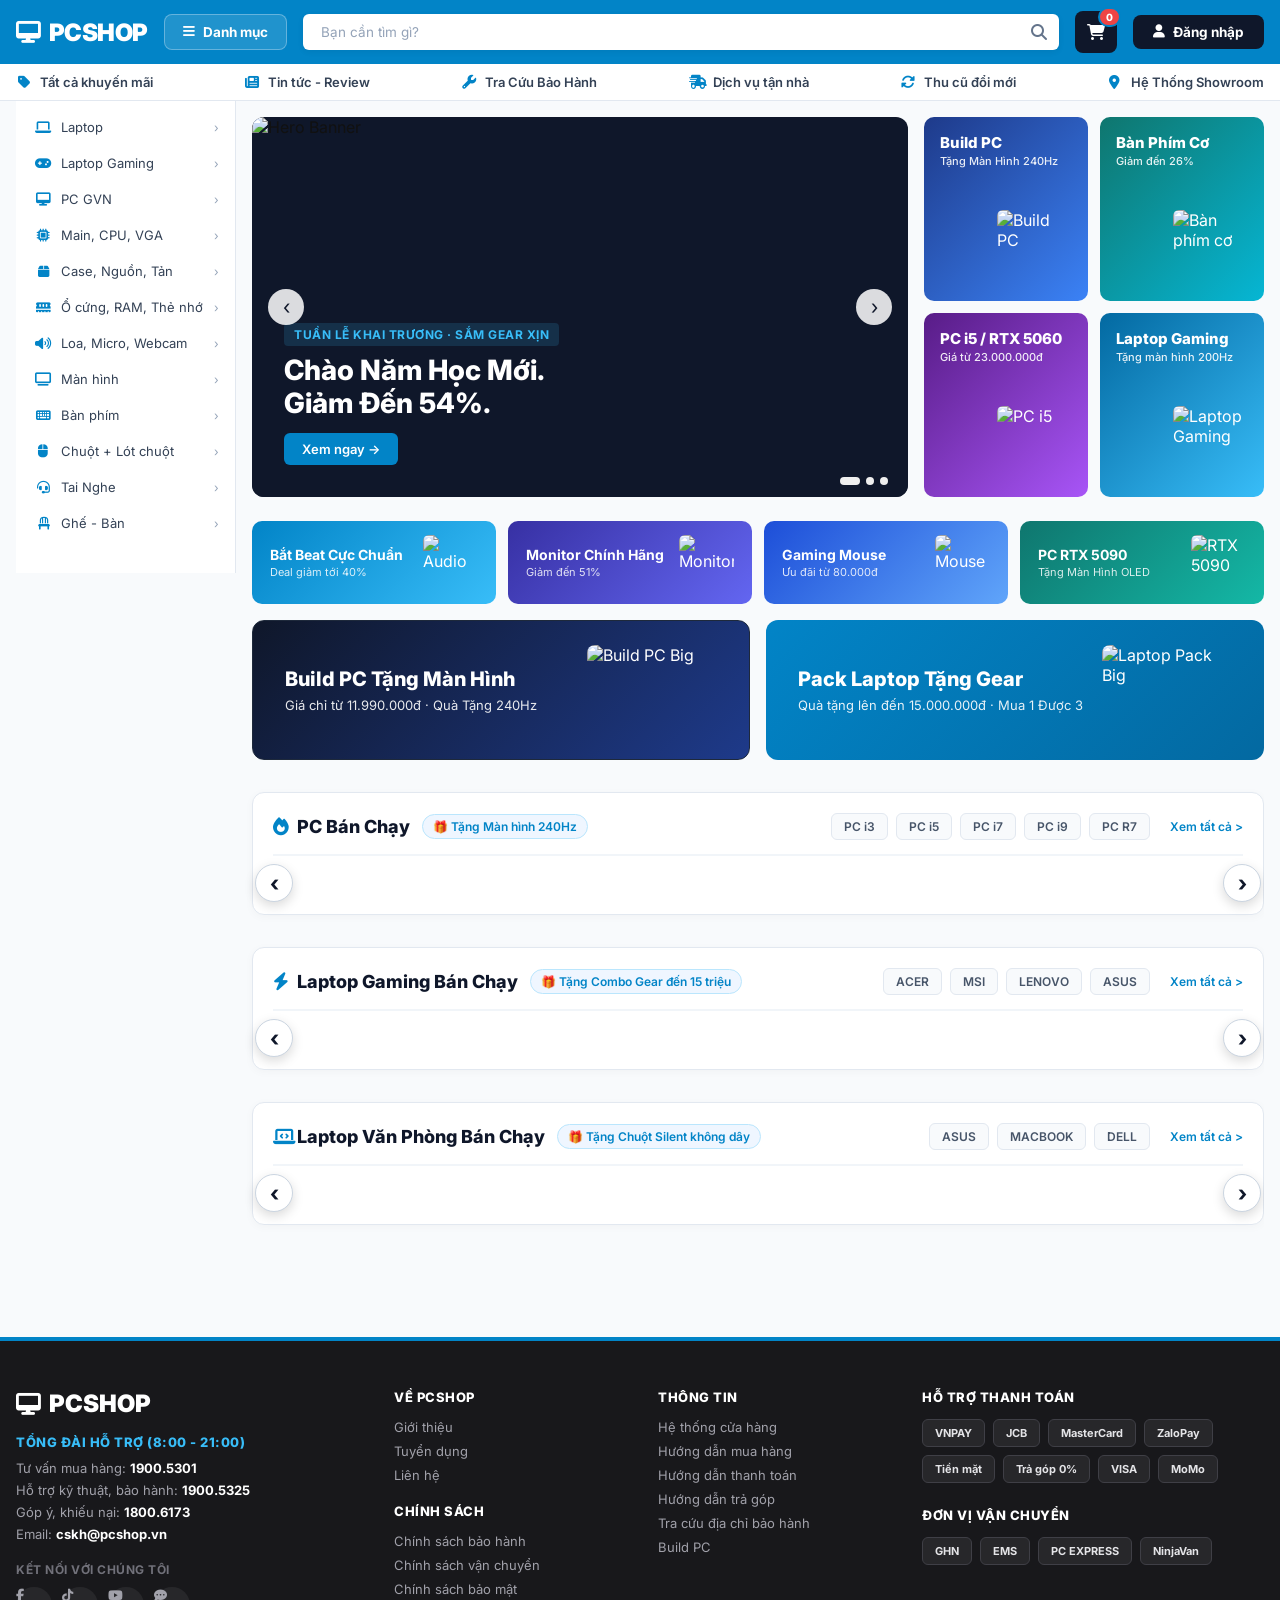
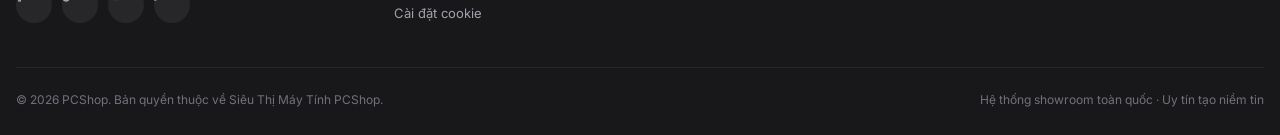
==== index.html @ a6c8bdbe "feat: add Google Auth, Remember Me and Forgot Password functionality to Auth Modal" ====
<!DOCTYPE html>
<html lang="vi">
<head>
    <meta charset="UTF-8">
    <meta name="viewport" content="width=device-width, initial-scale=1.0">
    <title>PC SHOP - Siêu Thị Máy Tính & Linh Kiện Gaming Chính Hãng</title>
    <link rel="preconnect" href="https://fonts.googleapis.com">
    <link rel="preconnect" href="https://fonts.gstatic.com" crossorigin>
    <link href="https://fonts.googleapis.com/css2?family=Inter:wght@300;400;500;600;700;800;900&display=swap" rel="stylesheet">
    <link rel="stylesheet" href="https://cdnjs.cloudflare.com/ajax/libs/font-awesome/6.4.0/css/all.min.css">
    <link rel="stylesheet" href="css/style.css">
</head>
<body>

    <!-- 1. Header Main Bar -->
    <header class="header">
        <div class="container-header">
            <a href="index.html" class="logo"><i class="fa-solid fa-desktop blue-logo-icon"></i> PCSHOP</a>
            <button class="btn-category" id="btnCategoryDropdown"><i class="fa-solid fa-bars"></i> Danh mục</button>
            <div class="search-wrap">
                <input type="text" id="searchInput" placeholder="Bạn cần tìm gì?">
                <button class="btn-search-icon"><i class="fa-solid fa-magnifying-glass"></i></button>
            </div>
            <button class="btn-cart" id="cartBtn"><i class="fa-solid fa-cart-shopping"></i><span id="cartCount">0</span></button>
            <button class="btn-login" id="loginBtn"><i class="fa-solid fa-user"></i> Đăng nhập</button>
        </div>
    </header>

    <!-- 2. Sub Navigation Bar (Khuyến mãi, Tra cứu, Showroom) -->
    <div class="top-bar">
        <div class="container-top">
            <a href="#"><i class="fa-solid fa-tag blue-icon"></i> Tất cả khuyến mãi</a>
            <a href="#"><i class="fa-solid fa-newspaper blue-icon"></i> Tin tức - Review</a>
            <a href="#"><i class="fa-solid fa-wrench blue-icon"></i> Tra Cứu Bảo Hành</a>
            <a href="#"><i class="fa-solid fa-truck-fast blue-icon"></i> Dịch vụ tận nhà</a>
            <a href="#"><i class="fa-solid fa-rotate blue-icon"></i> Thu cũ đổi mới</a>
            <a href="#"><i class="fa-solid fa-location-dot blue-icon"></i> Hệ Thống Showroom</a>
        </div>
    </div>

    <!-- 3. Cart Drawer -->
    <div class="cart-drawer" id="cartDrawer">
        <div class="cart-overlay" id="cartOverlay"></div>
        <div class="cart-content">
            <div class="cart-header">
                <h3>Giỏ hàng (<span id="cartDrawerCount">0</span>)</h3>
                <button class="close-cart" id="closeCart">✕</button>
            </div>
            <div class="cart-body" id="cartBody">
                <div class="cart-empty">
                    <div class="empty-icon">🛒</div>
                    <p>Giỏ hàng trống</p>
                </div>
            </div>
            <div class="cart-footer" id="cartFooter" style="display: none;">
                <button class="btn-checkout">Thanh toán ngay →</button>
            </div>
        </div>
    </div>

    <!-- 4. Body Main Layout -->
    <div class="main-wrapper">

        <!-- Sidebar Categories Navigation -->
        <aside class="sidebar">
            <ul class="category-menu" id="categoryMenu">
                
                <!-- 1. Laptop -->
                <li data-cat="laptop">
                    <div class="menu-item-content">
                        <span class="menu-icon"><i class="fa-solid fa-laptop blue-icon"></i> Laptop</span>
                        <span>›</span>
                    </div>
                    <div class="mega-menu">
                        <div class="mega-header">
                            <h3>Laptop Văn Phòng & Đồ Họa</h3>
                            <a href="category.html?slug=laptop">Xem tất cả &gt;</a>
                        </div>
                        <div class="mega-grid-4">
                            <div class="mega-col">
                                <h4>Thương Hiệu Laptop</h4>
                                <a href="category.html?slug=laptop&brand=ASUS">ASUS Zenbook / Vivobook</a>
                                <a href="category.html?slug=laptop&brand=Acer">Acer Aspire / Swift</a>
                                <a href="category.html?slug=laptop&brand=MSI">MSI Modern / Prestige</a>
                                <a href="category.html?slug=laptop&brand=Apple">Apple MacBook Pro / Air</a>
                            </div>
                            <div class="mega-col">
                                <h4>Nhu Cầu Sử Dụng</h4>
                                <a href="category.html?slug=laptop">Laptop Văn Phòng</a>
                                <a href="category.html?slug=laptop">Laptop Đồ Họa / Creator</a>
                                <a href="category.html?slug=laptop">Laptop Mỏng Nhẹ High-end</a>
                            </div>
                        </div>
                    </div>
                </li>

                <!-- 2. Laptop Gaming -->
                <li data-cat="laptop-gaming">
                    <div class="menu-item-content">
                        <span class="menu-icon"><i class="fa-solid fa-gamepad blue-icon"></i> Laptop Gaming</span>
                        <span>›</span>
                    </div>
                    <div class="mega-menu">
                        <div class="mega-header">
                            <h3>Laptop Gaming Cấu Hình Cao</h3>
                            <a href="category.html?slug=laptop-gaming">Xem tất cả &gt;</a>
                        </div>
                        <div class="mega-grid-4">
                            <div class="mega-col">
                                <h4>Dòng Laptop Gaming</h4>
                                <a href="category.html?slug=laptop-gaming&search=ROG">ASUS ROG / TUF Gaming</a>
                                <a href="category.html?slug=laptop-gaming&search=Nitro">Acer Nitro 5 / Predator</a>
                                <a href="category.html?slug=laptop-gaming&search=MSI">MSI Gaming Series</a>
                            </div>
                            <div class="mega-col">
                                <h4>Card Đồ Họa Laptop</h4>
                                <a href="category.html?slug=laptop-gaming&search=3050">NVIDIA RTX 3050</a>
                                <a href="category.html?slug=laptop-gaming&search=4060">NVIDIA RTX 4060</a>
                                <a href="category.html?slug=laptop-gaming&search=4070">NVIDIA RTX 4070</a>
                            </div>
                        </div>
                    </div>
                </li>

                <!-- 3. PC GVN -->
                <li data-cat="pc-gaming">
                    <div class="menu-item-content">
                        <span class="menu-icon"><i class="fa-solid fa-desktop blue-icon"></i> PC GVN</span>
                        <span>›</span>
                    </div>
                    <div class="mega-menu">
                        <div class="mega-header">
                            <h3>PC Gaming Lắp Sẵn</h3>
                            <a href="category.html?slug=pc-gaming">Xem tất cả &gt;</a>
                        </div>
                        <div class="mega-grid-4">
                            <div class="mega-col">
                                <h4>Cấu Hình PC Gaming</h4>
                                <a href="category.html?slug=pc-gaming&search=i5">PC Intel Core i5 / i7</a>
                                <a href="category.html?slug=pc-gaming&search=ryzen">PC AMD Ryzen 7 7800X3D</a>
                                <a href="category.html?slug=pc-gaming&search=5080">PC High-End RTX 5080</a>
                            </div>
                        </div>
                    </div>
                </li>

                <!-- 4. Main, CPU, VGA -->
                <li data-cat="main-cpu-vga">
                    <div class="menu-item-content">
                        <span class="menu-icon"><i class="fa-solid fa-microchip blue-icon"></i> Main, CPU, VGA</span>
                        <span>›</span>
                    </div>
                    <div class="mega-menu">
                        <div class="mega-header">
                            <h3>Mainboard, CPU, Card Màn Hình</h3>
                            <a href="category.html?slug=main-cpu-vga">Xem tất cả &gt;</a>
                        </div>
                        <div class="mega-grid-4">
                            <div class="mega-col">
                                <h4>Card Màn Hình (VGA)</h4>
                                <a href="category.html?slug=main-cpu-vga&search=5080">GeForce RTX 5080</a>
                                <a href="category.html?slug=main-cpu-vga&search=4070">GeForce RTX 4070 SUPER</a>
                                <a href="category.html?slug=main-cpu-vga&search=3050">GeForce RTX 3050 / 3060</a>
                            </div>
                            <div class="mega-col">
                                <h4>CPU - Bộ Vi Xử Lý</h4>
                                <a href="category.html?slug=main-cpu-vga&search=intel">Intel Core i5 / i7 / i9</a>
                                <a href="category.html?slug=main-cpu-vga&search=ryzen">AMD Ryzen 5 / 7 / 9</a>
                            </div>
                            <div class="mega-col">
                                <h4>Bo Mạch Chủ (Mainboard)</h4>
                                <a href="category.html?slug=main-cpu-vga&search=b760">Mainboard Intel B760 / Z790</a>
                            </div>
                        </div>
                    </div>
                </li>

                <!-- 5. Case, Nguồn, Tản -->
                <li data-cat="case-nguon-tan">
                    <div class="menu-item-content">
                        <span class="menu-icon"><i class="fa-solid fa-box blue-icon"></i> Case, Nguồn, Tản</span>
                        <span>›</span>
                    </div>
                </li>

                <!-- 6. Ổ cứng, RAM, Thẻ nhớ -->
                <li data-cat="o-cung-ram">
                    <div class="menu-item-content">
                        <span class="menu-icon"><i class="fa-solid fa-memory blue-icon"></i> Ổ cứng, RAM, Thẻ nhớ</span>
                        <span>›</span>
                    </div>
                </li>

                <!-- 7. Loa, Micro, Webcam -->
                <li data-cat="audio">
                    <div class="menu-item-content">
                        <span class="menu-icon"><i class="fa-solid fa-volume-high blue-icon"></i> Loa, Micro, Webcam</span>
                        <span>›</span>
                    </div>
                </li>

                <!-- 8. Màn hình -->
                <li data-cat="man-hinh">
                    <div class="menu-item-content">
                        <span class="menu-icon"><i class="fa-solid fa-tv blue-icon"></i> Màn hình</span>
                        <span>›</span>
                    </div>
                </li>

                <!-- 9. Bàn phím -->
                <li data-cat="ban-phim">
                    <div class="menu-item-content">
                        <span class="menu-icon"><i class="fa-solid fa-keyboard blue-icon"></i> Bàn phím</span>
                        <span>›</span>
                    </div>
                </li>

                <!-- 10. Chuột + Lót chuột -->
                <li data-cat="chuot-lot">
                    <div class="menu-item-content">
                        <span class="menu-icon"><i class="fa-solid fa-mouse blue-icon"></i> Chuột + Lót chuột</span>
                        <span>›</span>
                    </div>
                </li>

                <!-- 11. Tai Nghe -->
                <li data-cat="tai-nghe">
                    <div class="menu-item-content">
                        <span class="menu-icon"><i class="fa-solid fa-headset blue-icon"></i> Tai Nghe</span>
                        <span>›</span>
                    </div>
                </li>

                <!-- 12. Ghế - Bàn -->
                <li data-cat="ghe-ban">
                    <div class="menu-item-content">
                        <span class="menu-icon"><i class="fa-solid fa-chair blue-icon"></i> Ghế - Bàn</span>
                        <span>›</span>
                    </div>
                </li>

            </ul>
        </aside>

        <!-- Main Landing Content -->
        <main class="main-content">

            <!-- Hero Section: Main Slider + 4 Feature Banners -->
            <div class="hero-landing-grid">
                
                <!-- Left Main Slider -->
                <div class="main-slider" id="heroSlider">
                    <img id="slideImg" src="https://images.unsplash.com/photo-1593640408182-31c228f8a9e3?w=800&h=420&fit=crop" alt="Hero Banner">
                    <div class="slider-overlay">
                        <span class="slider-badge" id="slideLabel">TUẦN LỄ KHAI TRƯƠNG · SẮM GEAR XỊN</span>
                        <h2 id="slideTitle">Chào Năm Học Mới.<br>Giảm Đến 54%.</h2>
                        <button class="btn-slider-cta" id="slideCta">Xem ngay →</button>
                    </div>
                    <button class="slide-nav prev" id="prevSlide">‹</button>
                    <button class="slide-nav next" id="nextSlide">›</button>
                    <div class="slider-dots" id="slideDots"></div>
                </div>

                <!-- Right 4 Ad Cards (Grid 2x2) -->
                <div class="ad-cards-grid">
                    <div class="ad-card-item card-blue" onclick="window.location.href='category.html?slug=pc-gaming'">
                        <div class="ad-text">
                            <h3>Build PC</h3>
                            <p>Tặng Màn Hình 240Hz</p>
                        </div>
                        <img src="https://images.unsplash.com/photo-1591488320449-011701bb6704?w=200" alt="Build PC">
                    </div>

                    <div class="ad-card-item card-cyan" onclick="window.location.href='category.html?slug=ban-phim'">
                        <div class="ad-text">
                            <h3>Bàn Phím Cơ</h3>
                            <p>Giảm đến 26%</p>
                        </div>
                        <img src="https://images.unsplash.com/photo-1618384887929-16ec33fab9ef?w=200" alt="Bàn phím cơ">
                    </div>

                    <div class="ad-card-item card-purple" onclick="window.location.href='category.html?slug=pc-gaming'">
                        <div class="ad-text">
                            <h3>PC i5 / RTX 5060</h3>
                            <p>Giá từ 23.000.000đ</p>
                        </div>
                        <img src="https://images.unsplash.com/photo-1587202372583-49330a15584d?w=200" alt="PC i5">
                    </div>

                    <div class="ad-card-item card-sky" onclick="window.location.href='category.html?slug=laptop-gaming'">
                        <div class="ad-text">
                            <h3>Laptop Gaming</h3>
                            <p>Tặng màn hình 200Hz</p>
                        </div>
                        <img src="https://images.unsplash.com/photo-1603302576837-37561b2e2302?w=200" alt="Laptop Gaming">
                    </div>
                </div>

            </div>

            <!-- Mid Banners Section (4 Cards Row + 2 Big Banners Row) -->
            <div class="mid-banners-section">
                <!-- Row 1: 4 Promo Cards -->
                <div class="promo-4-grid">
                    <div class="promo-card bg-sky" onclick="window.location.href='category.html?slug=audio'">
                        <div class="promo-info">
                            <h4>Bắt Beat Cực Chuẩn</h4>
                            <p>Deal giảm tới 40%</p>
                        </div>
                        <img src="https://images.unsplash.com/photo-1615663245857-ac93bb7c39e7?w=150" alt="Audio">
                    </div>

                    <div class="promo-card bg-indigo" onclick="window.location.href='category.html?slug=man-hinh'">
                        <div class="promo-info">
                            <h4>Monitor Chính Hãng</h4>
                            <p>Giảm đến 51%</p>
                        </div>
                        <img src="https://images.unsplash.com/photo-1527443224154-c4a3942d3acf?w=150" alt="Monitor">
                    </div>

                    <div class="promo-card bg-blue" onclick="window.location.href='category.html?slug=chuot-lot'">
                        <div class="promo-info">
                            <h4>Gaming Mouse</h4>
                            <p>Ưu đãi từ 80.000đ</p>
                        </div>
                        <img src="https://images.unsplash.com/photo-1615663245857-ac93bb7c39e7?w=150" alt="Mouse">
                    </div>

                    <div class="promo-card bg-teal" onclick="window.location.href='category.html?slug=main-cpu-vga'">
                        <div class="promo-info">
                            <h4>PC RTX 5090</h4>
                            <p>Tặng Màn Hình OLED</p>
                        </div>
                        <img src="https://images.unsplash.com/photo-1612198188060-c7c2a3b66eae?w=150" alt="RTX 5090">
                    </div>
                </div>

                <!-- Row 2: 2 Large Banners -->
                <div class="promo-2-grid">
                    <div class="big-banner banner-blue" onclick="window.location.href='category.html?slug=pc-gaming'">
                        <div class="big-banner-content">
                            <h2>Build PC Tặng Màn Hình</h2>
                            <p>Giá chỉ từ 11.990.000đ · Quà Tặng 240Hz</p>
                        </div>
                        <img src="https://images.unsplash.com/photo-1591488320449-011701bb6704?w=400" alt="Build PC Big">
                    </div>

                    <div class="big-banner banner-sky" onclick="window.location.href='category.html?slug=laptop-gaming'">
                        <div class="big-banner-content">
                            <h2>Pack Laptop Tặng Gear</h2>
                            <p>Quà tặng lên đến 15.000.000đ · Mua 1 Được 3</p>
                        </div>
                        <img src="https://images.unsplash.com/photo-1603302576837-37561b2e2302?w=400" alt="Laptop Pack Big">
                    </div>
                </div>
            </div>

            <!-- SECTION 1: PC BÁN CHẠY -->
            <section class="home-product-section">
                <div class="section-title-bar">
                    <div class="title-group">
                        <h2><i class="fa-solid fa-fire blue-icon"></i> PC Bán Chạy</h2>
                        <span class="sub-badge">🎁 Tặng Màn hình 240Hz</span>
                    </div>
                    <div class="filter-sub-tabs">
                        <a href="category.html?slug=pc-gaming&search=i3">PC i3</a>
                        <a href="category.html?slug=pc-gaming&search=i5">PC i5</a>
                        <a href="category.html?slug=pc-gaming&search=i7">PC i7</a>
                        <a href="category.html?slug=pc-gaming&search=i9">PC i9</a>
                        <a href="category.html?slug=pc-gaming&search=ryzen">PC R7</a>
                        <a href="category.html?slug=pc-gaming" class="view-all-link">Xem tất cả &gt;</a>
                    </div>
                </div>

                <div class="section-slider-wrapper">
                    <button class="btn-section-nav prev" onclick="scrollSection('pcGrid', -1)">‹</button>
                    <div class="home-product-carousel" id="pcGrid">
                        <!-- JS Rendering PC -->
                    </div>
                    <button class="btn-section-nav next" onclick="scrollSection('pcGrid', 1)">›</button>
                </div>
            </section>

            <!-- SECTION 2: LAPTOP GAMING BÁN CHẠY -->
            <section class="home-product-section">
                <div class="section-title-bar">
                    <div class="title-group">
                        <h2><i class="fa-solid fa-bolt blue-icon"></i> Laptop Gaming Bán Chạy</h2>
                        <span class="sub-badge">🎁 Tặng Combo Gear đến 15 triệu</span>
                    </div>
                    <div class="filter-sub-tabs">
                        <a href="category.html?slug=laptop-gaming&brand=Acer">ACER</a>
                        <a href="category.html?slug=laptop-gaming&brand=MSI">MSI</a>
                        <a href="category.html?slug=laptop-gaming&brand=Lenovo">LENOVO</a>
                        <a href="category.html?slug=laptop-gaming&brand=ASUS">ASUS</a>
                        <a href="category.html?slug=laptop-gaming" class="view-all-link">Xem tất cả &gt;</a>
                    </div>
                </div>

                <div class="section-slider-wrapper">
                    <button class="btn-section-nav prev" onclick="scrollSection('laptopGamingGrid', -1)">‹</button>
                    <div class="home-product-carousel" id="laptopGamingGrid">
                        <!-- JS Rendering Laptop Gaming -->
                    </div>
                    <button class="btn-section-nav next" onclick="scrollSection('laptopGamingGrid', 1)">›</button>
                </div>
            </section>

            <!-- SECTION 3: LAPTOP VĂN PHÒNG BÁN CHẠY -->
            <section class="home-product-section">
                <div class="section-title-bar">
                    <div class="title-group">
                        <h2><i class="fa-solid fa-laptop-code blue-icon"></i> Laptop Văn Phòng Bán Chạy</h2>
                        <span class="sub-badge">🎁 Tặng Chuột Silent không dây</span>
                    </div>
                    <div class="filter-sub-tabs">
                        <a href="category.html?slug=laptop&brand=ASUS">ASUS</a>
                        <a href="category.html?slug=laptop&brand=Apple">MACBOOK</a>
                        <a href="category.html?slug=laptop&brand=Dell">DELL</a>
                        <a href="category.html?slug=laptop" class="view-all-link">Xem tất cả &gt;</a>
                    </div>
                </div>

                <div class="section-slider-wrapper">
                    <button class="btn-section-nav prev" onclick="scrollSection('laptopOfficeGrid', -1)">‹</button>
                    <div class="home-product-carousel" id="laptopOfficeGrid">
                        <!-- JS Rendering Laptop Văn Phòng -->
                    </div>
                    <button class="btn-section-nav next" onclick="scrollSection('laptopOfficeGrid', 1)">›</button>
                </div>
            </section>

        </main>
    </div>

    <!-- Auth Modal (Đăng nhập / Đăng ký / Quên mật khẩu) -->
    <div class="auth-modal" id="authModal">
        <div class="auth-overlay" id="authOverlay"></div>
        <div class="auth-box">
            <button class="close-auth" id="closeAuth">✕</button>

            <!-- Google Quick Auth Button -->
            <button class="btn-google-auth" onclick="handleGoogleLogin()">
                <svg width="18" height="18" viewBox="0 0 18 18"><path fill="#4285F4" d="M17.64 9.2c0-.637-.057-1.251-.164-1.84H9v3.481h4.844c-.209 1.125-.843 2.078-1.796 2.717v2.259h2.908c1.702-1.567 2.684-3.874 2.684-6.617z"/><path fill="#34A853" d="M9 18c2.43 0 4.467-.806 5.956-2.18l-2.908-2.259c-.806.54-1.837.86-3.048.86-2.344 0-4.328-1.584-5.036-3.711H.957v2.332A8.997 8.997 0 0 0 9 18z"/><path fill="#FBBC05" d="M3.964 10.71A5.41 5.41 0 0 1 3.682 9c0-.593.102-1.17.282-1.71V4.958H.957A8.996 8.996 0 0 0 0 9c0 1.452.348 2.827.957 4.042l3.007-2.332z"/><path fill="#EA4335" d="M9 3.58c1.321 0 2.508.454 3.44 1.345l2.582-2.58C13.463.891 11.426 0 9 0A8.997 8.997 0 0 0 .957 4.958L3.964 7.29C4.672 5.163 6.656 3.58 9 3.58z"/></svg>
                Tiếp tục sử dụng dịch vụ bằng Google
            </button>

            <div class="auth-divider"><span>HOẶC</span></div>

            <div class="auth-tabs" id="authTabsHeader">
                <button class="auth-tab active" id="tabLoginBtn" onclick="switchAuthTab('login')">Đăng nhập</button>
                <button class="auth-tab" id="tabRegisterBtn" onclick="switchAuthTab('register')">Đăng ký tài khoản</button>
            </div>
            
            <!-- Form Đăng nhập -->
            <form class="auth-form" id="loginForm" onsubmit="handleLogin(event)">
                <div class="form-group">
                    <label>Email / Số điện thoại</label>
                    <input type="email" id="loginEmail" placeholder="Nhập email của bạn..." required>
                </div>
                <div class="form-group">
                    <label>Mật khẩu</label>
                    <input type="password" id="loginPassword" placeholder="Nhập mật khẩu..." required>
                </div>
                <div class="form-row-remember">
                    <label class="checkbox-remember">
                        <input type="checkbox" id="rememberMe" checked> Ghi nhớ đăng nhập
                    </label>
                    <a href="javascript:void(0)" class="forgot-pass-link" onclick="switchAuthTab('forgot')">Quên mật khẩu?</a>
                </div>
                <button type="submit" class="btn-auth-submit">Đăng nhập ngay</button>
                <p class="auth-switch-footer">Chưa có tài khoản? <a href="javascript:void(0)" onclick="switchAuthTab('register')">Đăng ký ngay</a></p>
            </form>

            <!-- Form Đăng ký -->
            <form class="auth-form" id="registerForm" style="display: none;" onsubmit="handleRegister(event)">
                <div class="form-group">
                    <label>Họ và tên</label>
                    <input type="text" id="regName" placeholder="Nhập họ tên đầy đủ..." required>
                </div>
                <div class="form-group">
                    <label>Email</label>
                    <input type="email" id="regEmail" placeholder="Nhập địa chỉ email..." required>
                </div>
                <div class="form-group">
                    <label>Mật khẩu</label>
                    <input type="password" id="regPassword" placeholder="Tạo mật khẩu (tối thiểu 6 ký tự)..." required>
                </div>
                <button type="submit" class="btn-auth-submit">Đăng ký ngay</button>
                <p class="auth-switch-footer">Đã có tài khoản? <a href="javascript:void(0)" onclick="switchAuthTab('login')">Đăng nhập ngay</a></p>
            </form>

            <!-- Form Quên Mật Khẩu -->
            <form class="auth-form" id="forgotForm" style="display: none;" onsubmit="handleForgotPassword(event)">
                <h4 style="font-size: 16px; font-weight: 800; color: #0f172a; margin-bottom: 8px;">Khôi Phục Mật Khẩu</h4>
                <p style="font-size: 12px; color: #64748b; margin-bottom: 16px;">Vui lòng nhập Email đã đăng ký để nhận liên kết đặt lại mật khẩu mới.</p>
                <div class="form-group">
                    <label>Email đăng ký</label>
                    <input type="email" id="forgotEmail" placeholder="Nhập địa chỉ email của bạn..." required>
                </div>
                <button type="submit" class="btn-auth-submit">Gửi yêu cầu đặt lại mật khẩu</button>
                <p class="auth-switch-footer"><a href="javascript:void(0)" onclick="switchAuthTab('login')">← Quay lại Đăng nhập</a></p>
            </form>
        </div>
    </div>

    <!-- Modal Xem Đơn Hàng Đã Đặt (Order History) -->
    <div class="orders-modal" id="ordersModal">
        <div class="orders-overlay" id="ordersOverlay"></div>
        <div class="orders-box">
            <div class="orders-header">
                <h3><i class="fa-solid fa-clock-rotate-left blue-icon"></i> Lịch Sử Đơn Hàng Của Bạn</h3>
                <button class="close-orders" id="closeOrders">✕</button>
            </div>
            <div class="orders-body" id="ordersListBody">
                <!-- JS render danh sách đơn hàng -->
            </div>
        </div>
    </div>

    <!-- 5. Footer Rich (Thiết kế phong cách chuyên nghiệp) -->
    <footer class="footer">
        <div class="container-footer">
            <div class="footer-grid-rich">
                <!-- Col 1: Brand & Hotline -->
                <div class="footer-col-rich">
                    <div class="footer-brand">
                        <i class="fa-solid fa-desktop blue-logo-icon"></i> PCSHOP
                    </div>
                    <p class="footer-hotline-title">TỔNG ĐÀI HỖ TRỢ (8:00 - 21:00)</p>
                    <p class="footer-hotline">Tư vấn mua hàng: <strong>1900.5301</strong></p>
                    <p class="footer-hotline">Hỗ trợ kỹ thuật, bảo hành: <strong>1900.5325</strong></p>
                    <p class="footer-hotline">Góp ý, khiếu nại: <strong>1800.6173</strong></p>
                    <p class="footer-hotline">Email: <strong>cskh@pcshop.vn</strong></p>

                    <div class="social-links-wrap">
                        <p>KẾT NỐI VỚI CHÚNG TÔI</p>
                        <div class="social-icons">
                            <a href="#"><i class="fa-brands fa-facebook-f"></i></a>
                            <a href="#"><i class="fa-brands fa-tiktok"></i></a>
                            <a href="#"><i class="fa-brands fa-youtube"></i></a>
                            <a href="#"><i class="fa-solid fa-comment-dots"></i></a>
                        </div>
                    </div>
                </div>

                <!-- Col 2: Về PCShop -->
                <div class="footer-col-rich">
                    <p class="footer-col-head">VỀ PCSHOP</p>
                    <a href="#">Giới thiệu</a>
                    <a href="#">Tuyển dụng</a>
                    <a href="#">Liên hệ</a>
                    
                    <p class="footer-col-head" style="margin-top: 20px;">CHÍNH SÁCH</p>
                    <a href="#">Chính sách bảo hành</a>
                    <a href="#">Chính sách vận chuyển</a>
                    <a href="#">Chính sách bảo mật</a>
                    <a href="#">Cài đặt cookie</a>
                </div>

                <!-- Col 3: Thông tin hỗ trợ -->
                <div class="footer-col-rich">
                    <p class="footer-col-head">THÔNG TIN</p>
                    <a href="#">Hệ thống cửa hàng</a>
                    <a href="#">Hướng dẫn mua hàng</a>
                    <a href="#">Hướng dẫn thanh toán</a>
                    <a href="#">Hướng dẫn trả góp</a>
                    <a href="#">Tra cứu địa chỉ bảo hành</a>
                    <a href="#">Build PC</a>
                </div>

                <!-- Col 4: Hỗ trợ thanh toán & Vận chuyển -->
                <div class="footer-col-rich">
                    <p class="footer-col-head">HỖ TRỢ THANH TOÁN</p>
                    <div class="payment-badges-grid">
                        <span class="pay-badge">VNPAY</span>
                        <span class="pay-badge">JCB</span>
                        <span class="pay-badge">MasterCard</span>
                        <span class="pay-badge">ZaloPay</span>
                        <span class="pay-badge">Tiền mặt</span>
                        <span class="pay-badge">Trả góp 0%</span>
                        <span class="pay-badge">VISA</span>
                        <span class="pay-badge">MoMo</span>
                    </div>

                    <p class="footer-col-head" style="margin-top: 24px;">ĐƠN VỊ VẬN CHUYỂN</p>
                    <div class="shipping-badges-grid">
                        <span class="ship-badge">GHN</span>
                        <span class="ship-badge">EMS</span>
                        <span class="ship-badge">PC EXPRESS</span>
                        <span class="ship-badge">NinjaVan</span>
                    </div>
                </div>
            </div>

            <div class="footer-bottom-rich">
                <p>© 2026 PCShop. Bản quyền thuộc về Siêu Thị Máy Tính PCShop.</p>
                <p>Hệ thống showroom toàn quốc · Uy tín tạo niềm tin</p>
            </div>
        </div>
    </footer>

    <!-- App JS -->
    <script src="js/api.js"></script>
    <script src="js/app.js"></script>
</body>
</html>
---- css/style.css ----
* {
    margin: 0;
    padding: 0;
    box-sizing: border-box;
    font-family: 'Inter', sans-serif;
}

body {
    background-color: #f7f7f7;
    color: #111;
    min-height: 100vh;
}

/* 1. Top Bar */
/* 1. Header (Main Blue Bar #0284c7) */
.header {
    background: #0284c7;
    padding: 0 16px;
    color: #fff;
    width: 100%;
}

.container-header {
    max-width: 1280px;
    margin: 0 auto;
    height: 64px;
    display: flex;
    align-items: center;
    gap: 16px;
}

.logo {
    font-weight: 900;
    font-size: 24px;
    letter-spacing: -0.5px;
    white-space: nowrap;
    color: #fff;
    text-decoration: none;
    display: flex;
    align-items: center;
    gap: 8px;
}

.blue-logo-icon {
    font-size: 22px;
    color: #fff;
}

.btn-category {
    display: flex;
    align-items: center;
    gap: 8px;
    padding: 9px 18px;
    border: 1px solid rgba(255, 255, 255, 0.3);
    background: rgba(255, 255, 255, 0.12);
    color: #fff;
    font-size: 13.5px;
    font-weight: 700;
    cursor: pointer;
    white-space: nowrap;
    transition: all 0.2s;
    border-radius: 8px;
}

.btn-category:hover {
    background: rgba(255, 255, 255, 0.25);
    border-color: #fff;
}

.search-wrap {
    flex: 1;
    position: relative;
}

.search-wrap input {
    width: 100%;
    border: none;
    background: #fff;
    padding: 10px 45px 10px 18px;
    font-size: 13.5px;
    outline: none;
    border-radius: 6px;
    color: #0f172a;
    box-shadow: 0 2px 6px rgba(0, 0, 0, 0.06);
}

.search-wrap input::placeholder {
    color: #94a3b8;
}

.btn-search-icon {
    position: absolute;
    right: 12px;
    top: 50%;
    transform: translateY(-50%);
    background: none;
    border: none;
    color: #64748b;
    font-size: 16px;
    cursor: pointer;
}

.btn-cart {
    display: flex;
    align-items: center;
    justify-content: center;
    position: relative;
    width: 42px;
    height: 42px;
    border: none;
    background: #0f172a;
    color: #fff;
    font-size: 16px;
    cursor: pointer;
    white-space: nowrap;
    border-radius: 8px;
    transition: all 0.2s;
}

.btn-cart #cartCount {
    position: absolute;
    top: -4px;
    right: -4px;
    background: #ef4444;
    color: #fff;
    font-size: 10px;
    font-weight: 800;
    padding: 2px 6px;
    border-radius: 10px;
    border: 2px solid #0284c7;
}

.btn-cart:hover {
    background: #1e293b;
}

.btn-login {
    display: flex;
    align-items: center;
    gap: 8px;
    padding: 9px 20px;
    border: none;
    background: #0f172a;
    color: #fff;
    font-size: 13.5px;
    font-weight: 700;
    cursor: pointer;
    white-space: nowrap;
    border-radius: 8px;
    transition: all 0.2s;
}

.btn-login:hover {
    background: #1e293b;
}

/* 2. Sub Navigation Bar (White Background with Blue Icons) */
.top-bar {
    background: #fff;
    border-bottom: 1px solid #e2e8f0;
    padding: 10px 16px;
    width: 100%;
}

.container-top {
    max-width: 1280px;
    margin: 0 auto;
    padding: 0;
    display: flex;
    justify-content: space-between;
    align-items: center;
}

.top-bar a {
    font-size: 13px;
    font-weight: 600;
    color: #334155;
    text-decoration: none;
    white-space: nowrap;
    display: flex;
    align-items: center;
    gap: 8px;
    transition: color 0.15s;
}

.top-bar a:hover {
    color: #0284c7;
}

.top-bar a i.blue-icon {
    color: #0284c7;
    font-size: 14px;
}

/* 3. Main Wrapper & Sidebar Navigation */
.main-wrapper {
    max-width: 1280px;
    margin: 0 auto;
    padding: 0 16px;
    display: flex;
    position: relative;
}



.sidebar {
    width: 220px;
    flex-shrink: 0;
    background: #fff;
    border-right: 1px solid #e2e8f0;
    padding-top: 8px;
    padding-bottom: 32px;
    align-self: flex-start;
    position: sticky;
    top: 0;
    z-index: 50;
}

.category-menu {
    list-style: none;
}

.category-menu li {
    position: relative;
    font-size: 13px;
    color: #334155;
    cursor: pointer;
    transition: all 0.12s;
}

.menu-item-content {
    display: flex;
    justify-content: space-between;
    align-items: center;
    padding: 10px 16px;
    border-left: 3px solid transparent;
    transition: all 0.12s;
}

.menu-icon {
    display: flex;
    align-items: center;
    gap: 10px;
}

/* ĐỔI TẤT CẢ ICON SANG MÀU XANH DƯƠNG (BLUE THEME) */
.blue-icon {
    color: #0284c7;
    width: 16px;
    text-align: center;
}

.category-menu li:hover .menu-item-content,
.category-menu li.active .menu-item-content {
    background: #f0f9ff;
    border-left-color: #0284c7;
    color: #0284c7;
    font-weight: 600;
}

.menu-item-content span:last-child {
    color: #94a3b8;
    font-size: 12px;
}

/* Mega Menu Submenu Popup */
.mega-menu {
    display: none;
    position: absolute;
    top: 0;
    left: 220px;
    width: 920px;
    background: #e2e8f0;
    border: 1px solid #cbd5e1;
    box-shadow: 0 10px 30px rgba(0, 0, 0, 0.12);
    padding: 24px 32px;
    z-index: 100;
    border-radius: 0 6px 6px 0;
}

.category-menu li:hover .mega-menu {
    display: block;
}

.mega-header {
    display: flex;
    justify-content: space-between;
    align-items: center;
    margin-bottom: 20px;
    padding-bottom: 8px;
}

.mega-header h3 {
    font-size: 20px;
    font-weight: 800;
    color: #0f172a;
}

.mega-header a {
    font-size: 12px;
    color: #0284c7;
    text-decoration: none;
    font-weight: 600;
}

.mega-grid-4 {
    display: grid;
    grid-template-columns: repeat(4, 1fr);
    gap: 28px;
}

.mega-col h4 {
    font-size: 13px;
    font-weight: 700;
    color: #334155;
    margin-top: 14px;
    margin-bottom: 10px;
    display: flex;
    align-items: center;
    gap: 4px;
}

.mega-col h4:first-child {
    margin-top: 0;
}

.mega-col a {
    display: block;
    font-size: 13px;
    color: #475569;
    text-decoration: none;
    margin-bottom: 8px;
    transition: all 0.15s;
    line-height: 1.4;
}

.mega-col a:hover {
    color: #0284c7;
    font-weight: 500;
}

.mega-col a.highlight-blue {
    color: #0284c7;
    font-weight: 600;
}

/* Category Page Styles */
.container-category-page {
    max-width: 1440px;
    margin: 0 auto;
    padding: 16px 32px 48px;
}

.breadcrumb {
    font-size: 13px;
    color: #64748b;
    margin-bottom: 16px;
}

.breadcrumb a {
    color: #334155;
    text-decoration: none;
}

.breadcrumb a:hover {
    color: #0284c7;
}

.category-page-title {
    font-size: 28px;
    font-weight: 800;
    color: #0f172a;
    margin-bottom: 20px;
    text-transform: capitalize;
}

.category-banner {
    display: flex;
    justify-content: space-between;
    align-items: center;
    background: linear-gradient(135deg, #0284c7 0%, #2563eb 100%);
    color: #fff;
    border-radius: 8px;
    padding: 32px 48px;
    margin-bottom: 32px;
    overflow: hidden;
}

.banner-text h2 {
    font-size: 32px;
    font-weight: 900;
    margin-bottom: 8px;
    letter-spacing: 0.5px;
}

.banner-text h2 span {
    color: #fde047;
}

.banner-sub {
    font-size: 18px;
    font-weight: 700;
    color: #fff;
    margin-bottom: 12px;
}

.banner-desc {
    font-size: 12px;
    color: rgba(255, 255, 255, 0.8);
}

.banner-img img {
    height: 180px;
    object-fit: cover;
    border-radius: 8px;
}

.category-layout {
    display: grid;
    grid-template-columns: 240px 1fr;
    gap: 24px;
}

.filter-sidebar {
    background: #fff;
    border: 1px solid #e2e8f0;
    border-radius: 8px;
    padding: 20px;
    height: fit-content;
}

.filter-header {
    display: flex;
    align-items: center;
    gap: 8px;
    font-size: 15px;
    margin-bottom: 16px;
    padding-bottom: 12px;
    border-bottom: 1px solid #e2e8f0;
    color: #0f172a;
}

.filter-group {
    margin-bottom: 20px;
}

.filter-title {
    font-size: 13px;
    font-weight: 700;
    color: #0f172a;
    margin-bottom: 10px;
}

.filter-checkbox {
    display: flex;
    align-items: center;
    gap: 8px;
    font-size: 13px;
    color: #475569;
    margin-bottom: 8px;
    cursor: pointer;
}

.sort-bar {
    display: flex;
    justify-content: space-between;
    align-items: center;
    background: #fff;
    padding: 14px 20px;
    border: 1px solid #e2e8f0;
    border-radius: 8px;
    margin-bottom: 20px;
}

.found-count {
    font-size: 13px;
    color: #64748b;
}

.sort-options {
    display: flex;
    align-items: center;
    gap: 10px;
    font-size: 13px;
}

.sort-options select {
    padding: 6px 12px;
    border: 1px solid #cbd5e1;
    border-radius: 4px;
    font-size: 13px;
    outline: none;
    cursor: pointer;
}

/* Product Card Styling */
.product-grid {
    display: grid;
    grid-template-columns: repeat(4, 1fr);
    gap: 1px;
    border: 1px solid #e2e8f0;
    background: #e2e8f0;
}

.product-card {
    background: #fff;
    display: flex;
    flex-direction: column;
    cursor: pointer;
    transition: box-shadow 0.2s;
    position: relative;
}

.product-card:hover {
    box-shadow: 0 4px 20px rgba(2, 132, 199, 0.15);
    z-index: 1;
}

.card-img-wrap {
    position: relative;
    overflow: hidden;
}

.card-img-wrap img {
    width: 100%;
    height: 180px;
    object-fit: cover;
    display: block;
    transition: transform 0.3s;
}

.product-card:hover .card-img-wrap img {
    transform: scale(1.04);
}

.card-tag {
    position: absolute;
    top: 10px;
    left: 10px;
    background: #0284c7;
    color: #fff;
    font-size: 10px;
    font-weight: 700;
    padding: 2px 7px;
    border-radius: 2px;
}

.card-body {
    padding: 14px 16px 16px;
    display: flex;
    flex-direction: column;
    gap: 8px;
    flex: 1;
}

.card-title {
    font-size: 13px;
    font-weight: 600;
    line-height: 1.4;
    color: #0f172a;
}

.card-specs {
    font-size: 11px;
    color: #64748b;
    line-height: 1.8;
}

.card-price-box {
    margin-top: auto;
    padding-top: 8px;
}

.current-price {
    font-size: 17px;
    font-weight: 700;
    color: #0284c7;
}

.btn-add-cart {
    padding: 8px 0;
    background: #fff;
    color: #0284c7;
    border: 1px solid #0284c7;
    font-size: 12px;
    font-weight: 600;
    cursor: pointer;
    transition: all 0.15s;
    margin-top: 8px;
    border-radius: 4px;
}

.product-card:hover .btn-add-cart {
    background: #0284c7;
    color: #fff;
}

/* Footer Rich Dark Mode (Thiết kế chuyên nghiệp) */
.footer {
    background: #18181b;
    color: #e4e4e7;
    padding: 48px 16px 28px;
    width: 100%;
    margin-top: 48px;
    border-top: 4px solid #0284c7;
}

.container-footer {
    max-width: 1280px;
    margin: 0 auto;
}

.footer-grid-rich {
    display: grid;
    grid-template-columns: 1.2fr 0.8fr 0.8fr 1.2fr;
    gap: 36px;
    margin-bottom: 36px;
}

.footer-brand {
    font-size: 24px;
    font-weight: 900;
    color: #fff;
    margin-bottom: 16px;
    display: flex;
    align-items: center;
    gap: 8px;
}

.footer-hotline-title {
    font-size: 13px;
    font-weight: 800;
    color: #38bdf8;
    margin-bottom: 10px;
    letter-spacing: 0.5px;
}

.footer-hotline {
    font-size: 13px;
    color: #a1a1aa;
    margin-bottom: 6px;
}

.footer-hotline strong {
    color: #fff;
    font-weight: 700;
}

.social-links-wrap {
    margin-top: 20px;
}

.social-links-wrap p {
    font-size: 12px;
    font-weight: 700;
    color: #71717a;
    margin-bottom: 10px;
    letter-spacing: 0.5px;
}

.social-icons {
    display: flex;
    gap: 10px;
}

.social-icons a {
    width: 36px;
    height: 36px;
    border-radius: 50%;
    background: #27272a;
    color: #fff;
    display: flex;
    align-items: center;
    justify-content: center;
    text-decoration: none;
    font-size: 14px;
    transition: all 0.2s;
}

.social-icons a:hover {
    background: #0284c7;
    transform: translateY(-2px);
}

.footer-col-head {
    font-size: 13px;
    font-weight: 800;
    color: #fff;
    margin-bottom: 14px;
    letter-spacing: 0.5px;
}

.footer-col-rich a {
    display: block;
    font-size: 13px;
    color: #a1a1aa;
    text-decoration: none;
    margin-bottom: 8px;
    transition: color 0.15s;
}

.footer-col-rich a:hover {
    color: #38bdf8;
}

.payment-badges-grid, .shipping-badges-grid {
    display: flex;
    flex-wrap: wrap;
    gap: 8px;
}

.pay-badge, .ship-badge {
    background: #27272a;
    border: 1px solid #3f3f46;
    color: #e4e4e7;
    font-size: 11px;
    font-weight: 700;
    padding: 6px 12px;
    border-radius: 6px;
    white-space: nowrap;
}

.footer-bottom-rich {
    border-top: 1px solid #27272a;
    padding-top: 24px;
    display: flex;
    justify-content: space-between;
    font-size: 12px;
    color: #71717a;
}

/* Modal Auth (Đăng nhập / Đăng ký) */
.auth-modal, .orders-modal {
    position: fixed;
    inset: 0;
    z-index: 300;
    display: none;
    align-items: center;
    justify-content: center;
}

.auth-modal.open, .orders-modal.open {
    display: flex;
}

.auth-overlay, .orders-overlay {
    position: absolute;
    inset: 0;
    background: rgba(0, 0, 0, 0.65);
    backdrop-filter: blur(4px);
}

.auth-box {
    position: relative;
    width: 440px;
    background: #fff;
    border-radius: 14px;
    padding: 32px;
    z-index: 10;
    box-shadow: 0 20px 40px rgba(0,0,0,0.3);
}

.btn-google-auth {
    width: 100%;
    padding: 10px 16px;
    background: #f8fafc;
    border: 1px solid #e2e8f0;
    border-radius: 8px;
    font-size: 13.5px;
    font-weight: 600;
    color: #334155;
    display: flex;
    align-items: center;
    justify-content: center;
    gap: 10px;
    cursor: pointer;
    transition: all 0.2s;
    margin-bottom: 18px;
}

.btn-google-auth:hover {
    background: #f1f5f9;
    border-color: #cbd5e1;
}

.auth-divider {
    text-align: center;
    position: relative;
    margin-bottom: 20px;
}

.auth-divider::before {
    content: '';
    position: absolute;
    top: 50%;
    left: 0;
    right: 0;
    height: 1px;
    background: #e2e8f0;
}

.auth-divider span {
    position: relative;
    background: #fff;
    padding: 0 12px;
    font-size: 11px;
    font-weight: 700;
    color: #94a3b8;
}

.close-auth, .close-orders {
    position: absolute;
    top: 16px;
    right: 16px;
    background: none;
    border: none;
    font-size: 20px;
    color: #94a3b8;
    cursor: pointer;
}

.auth-tabs {
    display: flex;
    gap: 12px;
    border-bottom: 2px solid #f1f5f9;
    margin-bottom: 20px;
}

.auth-tab {
    padding: 8px 16px;
    border: none;
    background: none;
    font-size: 14.5px;
    font-weight: 700;
    color: #64748b;
    cursor: pointer;
    border-bottom: 3px solid transparent;
    margin-bottom: -2px;
    transition: all 0.2s;
}

.auth-tab.active {
    color: #0284c7;
    border-bottom-color: #0284c7;
}

.auth-form .form-group {
    margin-bottom: 16px;
}

.auth-form label {
    display: block;
    font-size: 12px;
    font-weight: 700;
    color: #334155;
    margin-bottom: 6px;
}

.auth-form input[type="text"],
.auth-form input[type="email"],
.auth-form input[type="password"] {
    width: 100%;
    padding: 10px 14px;
    border: 1px solid #cbd5e1;
    border-radius: 6px;
    font-size: 13.5px;
    outline: none;
    background: #f8fafc;
}

.auth-form input:focus {
    border-color: #0284c7;
    background: #fff;
}

.form-row-remember {
    display: flex;
    justify-content: space-between;
    align-items: center;
    margin-bottom: 18px;
    font-size: 12.5px;
}

.checkbox-remember {
    display: flex;
    align-items: center;
    gap: 6px;
    color: #475569;
    cursor: pointer;
    font-weight: 500 !important;
}

.forgot-pass-link {
    color: #0284c7;
    text-decoration: none;
    font-weight: 600;
}

.forgot-pass-link:hover {
    text-decoration: underline;
}

.auth-switch-footer {
    text-align: center;
    font-size: 12.5px;
    color: #64748b;
    margin-top: 16px;
}

.auth-switch-footer a {
    color: #0284c7;
    font-weight: 700;
    text-decoration: none;
}

.auth-switch-footer a:hover {
    text-decoration: underline;
}

.btn-auth-submit {
    width: 100%;
    padding: 12px;
    background: #0284c7;
    color: #fff;
    border: none;
    border-radius: 6px;
    font-size: 14px;
    font-weight: 700;
    cursor: pointer;
    transition: background 0.2s;
}

.btn-auth-submit:hover {
    background: #0369a1;
}


/* Modal Lịch sử Đơn Hàng */
.orders-box {
    position: relative;
    width: 720px;
    max-height: 85vh;
    background: #fff;
    border-radius: 12px;
    padding: 24px;
    z-index: 10;
    display: flex;
    flex-direction: column;
    box-shadow: 0 20px 40px rgba(0,0,0,0.3);
}

.orders-header {
    display: flex;
    justify-content: space-between;
    align-items: center;
    padding-bottom: 16px;
    border-bottom: 1px solid #e2e8f0;
    margin-bottom: 16px;
}

.orders-header h3 {
    font-size: 18px;
    font-weight: 800;
    color: #0f172a;
    display: flex;
    align-items: center;
    gap: 8px;
}

.orders-body {
    flex: 1;
    overflow-y: auto;
    display: flex;
    flex-direction: column;
    gap: 16px;
}

.order-item-card {
    border: 1px solid #e2e8f0;
    border-radius: 8px;
    padding: 16px;
    background: #f8fafc;
}

.order-item-header {
    display: flex;
    justify-content: space-between;
    font-size: 13px;
    font-weight: 700;
    color: #334155;
    margin-bottom: 10px;
    padding-bottom: 8px;
    border-bottom: 1px solid #e2e8f0;
}

.order-status {
    color: #16a34a;
    background: #dcfce7;
    padding: 2px 8px;
    border-radius: 12px;
    font-size: 11px;
}

.order-product-line {
    font-size: 13px;
    color: #475569;
    margin-bottom: 4px;
}

.order-total-price {
    font-size: 15px;
    font-weight: 800;
    color: #0284c7;
    text-align: right;
    margin-top: 10px;
}


/* Cart Drawer */
.cart-drawer {
    position: fixed;
    inset: 0;
    z-index: 200;
    display: none;
}

.cart-drawer.open {
    display: flex;
    justify-content: flex-end;
}

.cart-overlay {
    position: absolute;
    inset: 0;
    background: rgba(0, 0, 0, 0.45);
}

.cart-content {
    position: relative;
    width: 380px;
    background: #fff;
    height: 100%;
    display: flex;
    flex-direction: column;
    border-left: 1px solid #e2e8f0;
    z-index: 10;
}

.cart-header {
    padding: 20px 24px;
    border-bottom: 1px solid #e2e8f0;
    display: flex;
    justify-content: space-between;
    align-items: center;
}

.close-cart {
    background: none;
    border: none;
    font-size: 20px;
    cursor: pointer;
    color: #94a3b8;
}

.cart-body {
    flex: 1;
    overflow-y: auto;
    padding: 16px 24px;
}

.btn-checkout {
    width: 100%;
    padding: 13px;
    background: #0284c7;
    color: #fff;
    border: none;
    font-size: 13px;
    font-weight: 600;
    cursor: pointer;
    border-radius: 4px;
}

/* =========================================================
   LANDING PAGE (INDEX.HTML) MODERN REDESIGN & CAROUSEL STYLES
   ========================================================= */

body {
    overflow-x: hidden;
    background-color: #f8fafc;
}

.main-content {
    flex: 1;
    min-width: 0; /* Prevents flex children from overflowing container */
    padding: 16px 0 32px 16px;
    overflow: hidden;
}


/* Hero Section: Grid 1 Slider + 4 Ad Cards */
.hero-landing-grid {
    display: grid;
    grid-template-columns: 1fr 340px;
    gap: 16px;
    margin-bottom: 24px;
}

.main-slider {
    position: relative;
    height: 380px;
    border-radius: 12px;
    overflow: hidden;
    background-color: #0f172a;
}

.main-slider img {
    width: 100%;
    height: 100%;
    object-fit: cover;
    display: block;
}

.slider-overlay {
    position: absolute;
    bottom: 0;
    left: 0;
    right: 0;
    padding: 32px;
    background: linear-gradient(to top, rgba(15, 23, 42, 0.95) 0%, rgba(15, 23, 42, 0.4) 70%, transparent 100%);
    color: #fff;
}

.slider-badge {
    display: inline-block;
    font-size: 12px;
    font-weight: 700;
    color: #38bdf8;
    background: rgba(56, 189, 248, 0.15);
    padding: 4px 10px;
    border-radius: 4px;
    margin-bottom: 8px;
    letter-spacing: 0.5px;
}

.slider-overlay h2 {
    font-size: 28px;
    font-weight: 800;
    line-height: 1.2;
    margin-bottom: 12px;
}

.btn-slider-cta {
    padding: 8px 18px;
    background: #0284c7;
    color: #fff;
    border: none;
    border-radius: 6px;
    font-weight: 600;
    font-size: 13px;
    cursor: pointer;
    transition: transform 0.2s, background 0.2s;
}

.btn-slider-cta:hover {
    transform: translateY(-2px);
    background: #0369a1;
}

.slide-nav {
    position: absolute;
    top: 50%;
    transform: translateY(-50%);
    width: 36px;
    height: 36px;
    border-radius: 50%;
    background: rgba(255, 255, 255, 0.85);
    border: none;
    font-size: 20px;
    cursor: pointer;
    z-index: 10;
    transition: all 0.2s;
    display: flex;
    align-items: center;
    justify-content: center;
    color: #0f172a;
}

.slide-nav:hover {
    background: #fff;
    box-shadow: 0 4px 12px rgba(0,0,0,0.15);
}

.slide-nav.prev { left: 16px; }
.slide-nav.next { right: 16px; }

.slider-dots {
    position: absolute;
    bottom: 12px;
    right: 20px;
    display: flex;
    gap: 6px;
    z-index: 10;
}

.slider-dots .dot {
    width: 8px;
    height: 8px;
    border-radius: 4px;
    border: none;
    cursor: pointer;
    transition: all 0.2s;
}

.slider-dots .dot.active {
    width: 20px;
}

/* 4 Right Ad Cards */
.ad-cards-grid {
    display: grid;
    grid-template-columns: 1fr 1fr;
    grid-template-rows: 1fr 1fr;
    gap: 12px;
    height: 380px;
}

.ad-card-item {
    border-radius: 10px;
    padding: 16px;
    display: flex;
    flex-direction: column;
    justify-content: space-between;
    cursor: pointer;
    transition: transform 0.2s, box-shadow 0.2s;
    position: relative;
    overflow: hidden;
    color: #fff;
}

.ad-card-item:hover {
    transform: translateY(-3px);
    box-shadow: 0 6px 16px rgba(0,0,0,0.12);
}

.ad-card-item h3 {
    font-size: 15px;
    font-weight: 800;
    margin-bottom: 2px;
}

.ad-card-item p {
    font-size: 11px;
    opacity: 0.9;
    font-weight: 500;
}

.ad-card-item img {
    width: 75px;
    height: 75px;
    object-fit: cover;
    align-self: flex-end;
    border-radius: 6px;
}

.card-blue { background: linear-gradient(135deg, #1e3a8a 0%, #3b82f6 100%); }
.card-cyan { background: linear-gradient(135deg, #0f766e 0%, #06b6d4 100%); }
.card-purple { background: linear-gradient(135deg, #581c87 0%, #a855f7 100%); }
.card-sky { background: linear-gradient(135deg, #0369a1 0%, #38bdf8 100%); }

/* Mid Banners Section */
.mid-banners-section {
    margin-bottom: 32px;
}

.promo-4-grid {
    display: grid;
    grid-template-columns: repeat(4, 1fr);
    gap: 12px;
    margin-bottom: 16px;
}

.promo-card {
    border-radius: 10px;
    padding: 14px 18px;
    display: flex;
    align-items: center;
    justify-content: space-between;
    cursor: pointer;
    transition: transform 0.2s;
    color: #fff;
}

.promo-card:hover {
    transform: translateY(-2px);
}

.promo-info h4 {
    font-size: 14px;
    font-weight: 700;
    margin-bottom: 2px;
}

.promo-info p {
    font-size: 11px;
    opacity: 0.85;
}

.promo-card img {
    width: 55px;
    height: 55px;
    object-fit: cover;
    border-radius: 6px;
}

.bg-sky { background: linear-gradient(135deg, #0284c7 0%, #38bdf8 100%); }
.bg-indigo { background: linear-gradient(135deg, #3730a3 0%, #6366f1 100%); }
.bg-blue { background: linear-gradient(135deg, #1d4ed8 0%, #60a5fa 100%); }
.bg-teal { background: linear-gradient(135deg, #0f766e 0%, #14b8a6 100%); }

.promo-2-grid {
    display: grid;
    grid-template-columns: 1fr 1fr;
    gap: 16px;
}

.big-banner {
    border-radius: 12px;
    padding: 24px 32px;
    display: flex;
    justify-content: space-between;
    align-items: center;
    cursor: pointer;
    color: #fff;
    transition: transform 0.2s;
}

.big-banner:hover {
    transform: translateY(-2px);
}

.big-banner-content h2 {
    font-size: 20px;
    font-weight: 800;
    margin-bottom: 6px;
}

.big-banner-content p {
    font-size: 13px;
    opacity: 0.9;
}

.big-banner img {
    height: 90px;
    width: 130px;
    object-fit: cover;
    border-radius: 8px;
}

.banner-blue { background: linear-gradient(135deg, #0f172a 0%, #1e3a8a 100%); border: 1px solid #1e293b; }
.banner-sky { background: linear-gradient(135deg, #0284c7 0%, #0369a1 100%); }

/* Section Title Bar & Tabs */
.home-product-section {
    background: #fff;
    border-radius: 12px;
    padding: 20px;
    margin-bottom: 32px;
    box-shadow: 0 2px 10px rgba(0,0,0,0.03);
    border: 1px solid #e2e8f0;
    position: relative;
}

.section-title-bar {
    display: flex;
    justify-content: space-between;
    align-items: center;
    padding-bottom: 14px;
    margin-bottom: 16px;
    border-bottom: 2px solid #f1f5f9;
}

.title-group {
    display: flex;
    align-items: center;
    gap: 12px;
}

.title-group h2 {
    font-size: 18px;
    font-weight: 800;
    color: #0f172a;
    display: flex;
    align-items: center;
    gap: 8px;
}

.sub-badge {
    background: #eff6ff;
    color: #0284c7;
    font-size: 12px;
    font-weight: 600;
    padding: 4px 10px;
    border-radius: 20px;
    border: 1px solid #bae6fd;
}

.filter-sub-tabs {
    display: flex;
    align-items: center;
    gap: 8px;
}

.filter-sub-tabs a {
    font-size: 12px;
    font-weight: 600;
    color: #475569;
    text-decoration: none;
    padding: 5px 12px;
    background: #f8fafc;
    border-radius: 6px;
    border: 1px solid #e2e8f0;
    transition: all 0.15s;
}

.filter-sub-tabs a:hover {
    background: #0284c7;
    color: #fff;
    border-color: #0284c7;
}

.filter-sub-tabs a.view-all-link {
    background: none;
    border: none;
    color: #0284c7;
    padding-right: 0;
}

.filter-sub-tabs a.view-all-link:hover {
    background: none;
    color: #0369a1;
    text-decoration: underline;
}

/* Home Product Carousel (Horizontal Slider with Smooth Scroll & Arrows) */
.section-slider-wrapper {
    position: relative;
    width: 100%;
}

.home-product-carousel {
    display: flex;
    gap: 16px;
    overflow-x: auto;
    scroll-behavior: smooth;
    scroll-snap-type: x mandatory;
    padding: 6px 2px 16px 2px;
    -ms-overflow-style: none;  /* IE and Edge */
    scrollbar-width: none;  /* Firefox */
}

.home-product-carousel::-webkit-scrollbar {
    display: none; /* Hide scrollbar for Chrome, Safari and Opera */
}

.home-product-card {
    background: #fff;
    border: 1px solid #e2e8f0;
    border-radius: 10px;
    display: flex;
    flex-direction: column;
    padding: 12px;
    cursor: pointer;
    transition: all 0.2s;
    position: relative;
    flex: 0 0 calc(20% - 13px); /* Exact 5 cards per view frame */
    min-width: 220px;
    scroll-snap-align: start;
}

.btn-section-nav {
    position: absolute;
    top: 50%;
    transform: translateY(-50%);
    width: 38px;
    height: 38px;
    border-radius: 50%;
    background: #fff;
    border: 1px solid #cbd5e1;
    color: #0f172a;
    font-size: 22px;
    font-weight: 700;
    cursor: pointer;
    z-index: 15;
    box-shadow: 0 4px 12px rgba(0, 0, 0, 0.15);
    display: flex;
    align-items: center;
    justify-content: center;
    transition: all 0.2s;
}

.btn-section-nav:hover {
    background: #0284c7;
    color: #fff;
    border-color: #0284c7;
    transform: translateY(-50%) scale(1.1);
}

.btn-section-nav.prev {
    left: -18px;
}

.btn-section-nav.next {
    right: -18px;
}


.home-product-card:hover {
    border-color: #0284c7;
    box-shadow: 0 8px 24px rgba(2, 132, 199, 0.12);
    transform: translateY(-3px);
}

.home-card-img {
    width: 100%;
    height: 160px;
    object-fit: cover;
    border-radius: 6px;
    margin-bottom: 10px;
}

.home-card-tag {
    position: absolute;
    top: 18px;
    left: 18px;
    background: #ef4444;
    color: #fff;
    font-size: 10px;
    font-weight: 800;
    padding: 2px 6px;
    border-radius: 4px;
}

.home-card-title {
    font-size: 13px;
    font-weight: 700;
    color: #0f172a;
    line-height: 1.4;
    height: 36px;
    overflow: hidden;
    display: -webkit-box;
    -webkit-line-clamp: 2;
    -webkit-box-orient: vertical;
    margin-bottom: 8px;
}

.home-card-specs-box {
    background: #f8fafc;
    border: 1px solid #f1f5f9;
    border-radius: 6px;
    padding: 6px 8px;
    font-size: 11px;
    color: #64748b;
    margin-bottom: 10px;
    line-height: 1.5;
}

.home-card-specs-box div {
    white-space: nowrap;
    overflow: hidden;
    text-overflow: ellipsis;
}

.home-card-prices {
    margin-top: auto;
    display: flex;
    flex-direction: column;
    gap: 2px;
}

.home-old-price {
    font-size: 11px;
    color: #94a3b8;
    text-decoration: line-through;
}

.home-cur-price {
    font-size: 16px;
    font-weight: 800;
    color: #0284c7;
}

.home-btn-cart {
    margin-top: 10px;
    width: 100%;
    padding: 7px 0;
    background: #f0f9ff;
    color: #0284c7;
    border: 1px solid #bae6fd;
    border-radius: 6px;
    font-size: 12px;
    font-weight: 700;
    cursor: pointer;
    transition: all 0.15s;
}

.home-product-card:hover .home-btn-cart {
    background: #0284c7;
    color: #fff;
    border-color: #0284c7;
}
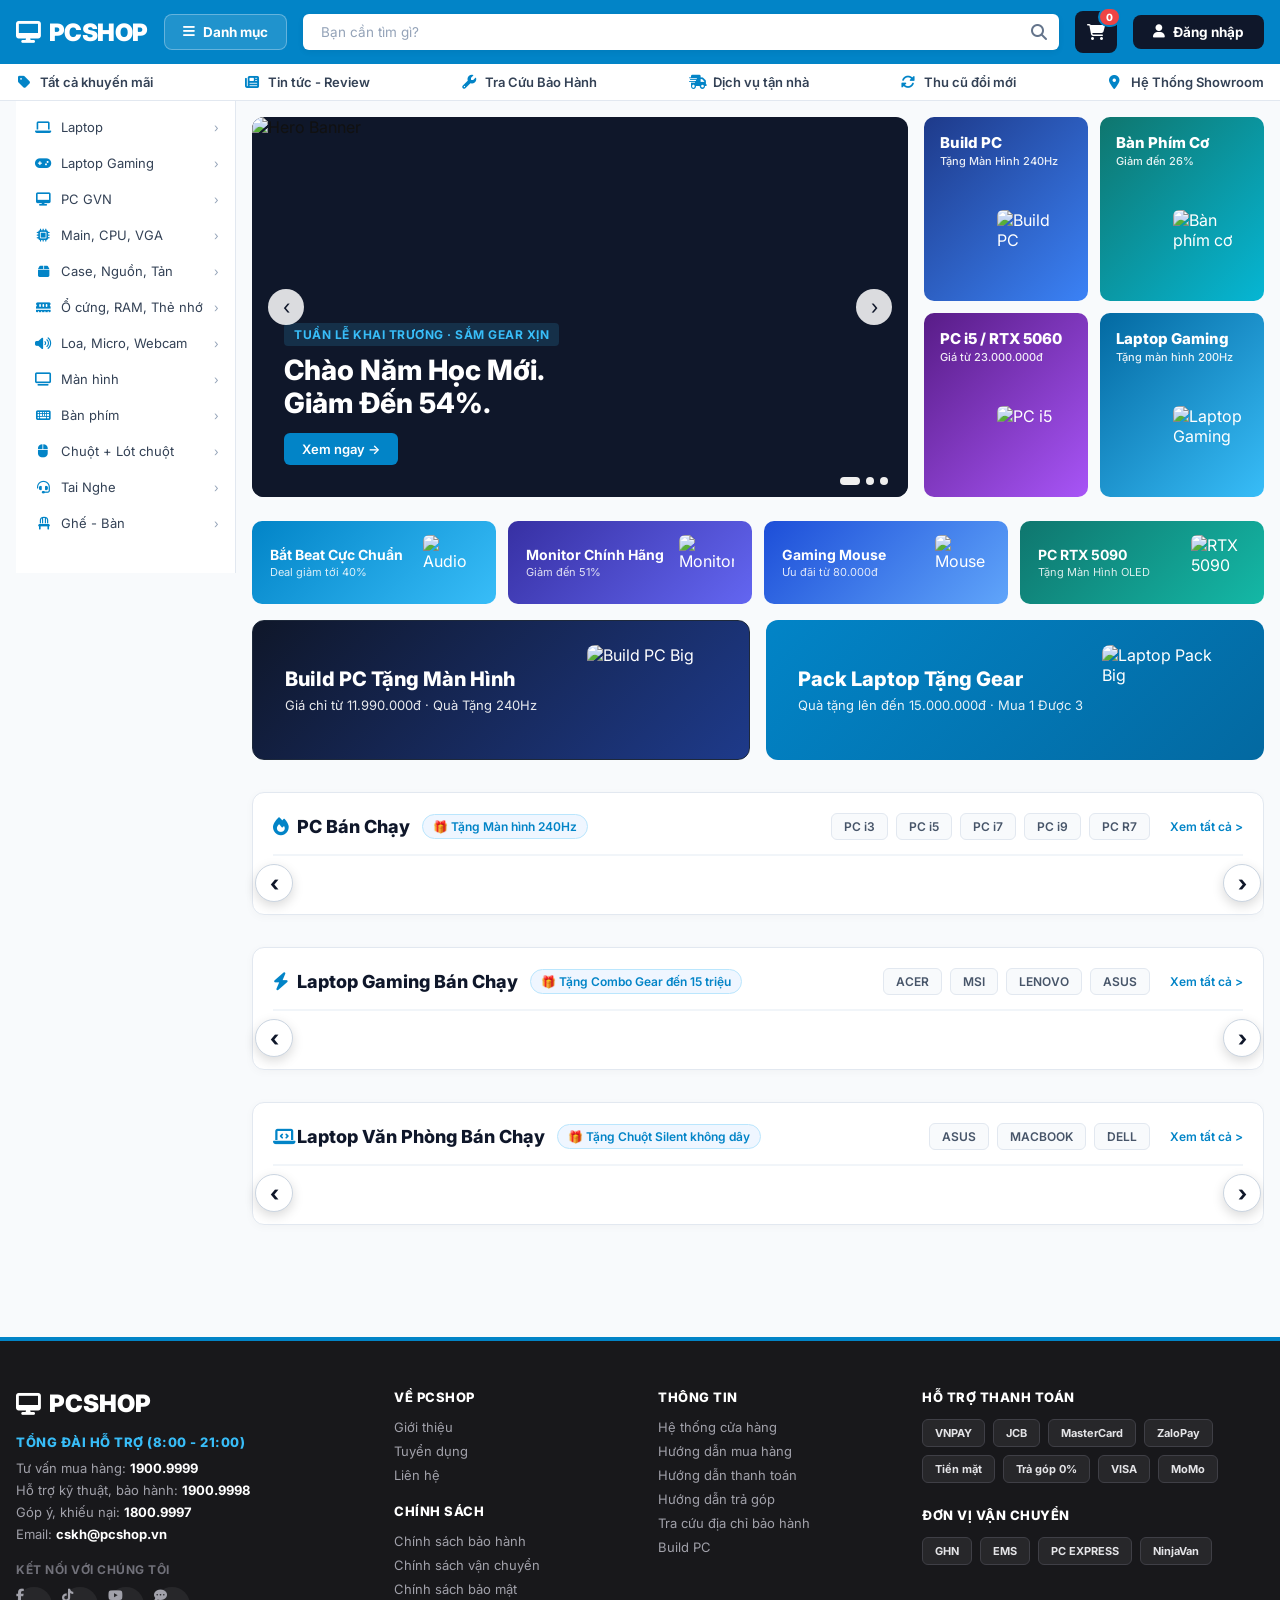
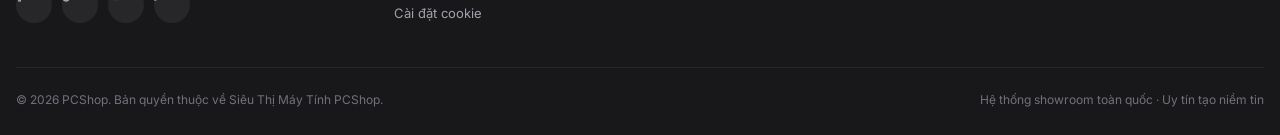
==== commit e9e25db7: "feat: connect login, register, logout, and forgot password endpoints to Laravel REST API" ====
--- a/index.html
+++ b/index.html
@@ -1,15 +1,18 @@
 <!DOCTYPE html>
 <html lang="vi">
+
 <head>
     <meta charset="UTF-8">
     <meta name="viewport" content="width=device-width, initial-scale=1.0">
     <title>PC SHOP - Siêu Thị Máy Tính & Linh Kiện Gaming Chính Hãng</title>
     <link rel="preconnect" href="https://fonts.googleapis.com">
     <link rel="preconnect" href="https://fonts.gstatic.com" crossorigin>
-    <link href="https://fonts.googleapis.com/css2?family=Inter:wght@300;400;500;600;700;800;900&display=swap" rel="stylesheet">
+    <link href="https://fonts.googleapis.com/css2?family=Inter:wght@300;400;500;600;700;800;900&display=swap"
+        rel="stylesheet">
     <link rel="stylesheet" href="https://cdnjs.cloudflare.com/ajax/libs/font-awesome/6.4.0/css/all.min.css">
     <link rel="stylesheet" href="css/style.css">
 </head>
+
 <body>
 
     <!-- 1. Header Main Bar -->
@@ -21,7 +24,8 @@
                 <input type="text" id="searchInput" placeholder="Bạn cần tìm gì?">
                 <button class="btn-search-icon"><i class="fa-solid fa-magnifying-glass"></i></button>
             </div>
-            <button class="btn-cart" id="cartBtn"><i class="fa-solid fa-cart-shopping"></i><span id="cartCount">0</span></button>
+            <button class="btn-cart" id="cartBtn"><i class="fa-solid fa-cart-shopping"></i><span
+                    id="cartCount">0</span></button>
             <button class="btn-login" id="loginBtn"><i class="fa-solid fa-user"></i> Đăng nhập</button>
         </div>
     </header>
@@ -64,7 +68,7 @@
         <!-- Sidebar Categories Navigation -->
         <aside class="sidebar">
             <ul class="category-menu" id="categoryMenu">
-                
+
                 <!-- 1. Laptop -->
                 <li data-cat="laptop">
                     <div class="menu-item-content">
@@ -194,7 +198,8 @@
                 <!-- 7. Loa, Micro, Webcam -->
                 <li data-cat="audio">
                     <div class="menu-item-content">
-                        <span class="menu-icon"><i class="fa-solid fa-volume-high blue-icon"></i> Loa, Micro, Webcam</span>
+                        <span class="menu-icon"><i class="fa-solid fa-volume-high blue-icon"></i> Loa, Micro,
+                            Webcam</span>
                         <span>›</span>
                     </div>
                 </li>
@@ -247,10 +252,12 @@
 
             <!-- Hero Section: Main Slider + 4 Feature Banners -->
             <div class="hero-landing-grid">
-                
+
                 <!-- Left Main Slider -->
                 <div class="main-slider" id="heroSlider">
-                    <img id="slideImg" src="https://images.unsplash.com/photo-1593640408182-31c228f8a9e3?w=800&h=420&fit=crop" alt="Hero Banner">
+                    <img id="slideImg"
+                        src="https://images.unsplash.com/photo-1593640408182-31c228f8a9e3?w=800&h=420&fit=crop"
+                        alt="Hero Banner">
                     <div class="slider-overlay">
                         <span class="slider-badge" id="slideLabel">TUẦN LỄ KHAI TRƯƠNG · SẮM GEAR XỊN</span>
                         <h2 id="slideTitle">Chào Năm Học Mới.<br>Giảm Đến 54%.</h2>
@@ -287,12 +294,14 @@
                         <img src="https://images.unsplash.com/photo-1587202372583-49330a15584d?w=200" alt="PC i5">
                     </div>
 
-                    <div class="ad-card-item card-sky" onclick="window.location.href='category.html?slug=laptop-gaming'">
+                    <div class="ad-card-item card-sky"
+                        onclick="window.location.href='category.html?slug=laptop-gaming'">
                         <div class="ad-text">
                             <h3>Laptop Gaming</h3>
                             <p>Tặng màn hình 200Hz</p>
                         </div>
-                        <img src="https://images.unsplash.com/photo-1603302576837-37561b2e2302?w=200" alt="Laptop Gaming">
+                        <img src="https://images.unsplash.com/photo-1603302576837-37561b2e2302?w=200"
+                            alt="Laptop Gaming">
                     </div>
                 </div>
 
@@ -342,15 +351,18 @@
                             <h2>Build PC Tặng Màn Hình</h2>
                             <p>Giá chỉ từ 11.990.000đ · Quà Tặng 240Hz</p>
                         </div>
-                        <img src="https://images.unsplash.com/photo-1591488320449-011701bb6704?w=400" alt="Build PC Big">
-                    </div>
-
-                    <div class="big-banner banner-sky" onclick="window.location.href='category.html?slug=laptop-gaming'">
+                        <img src="https://images.unsplash.com/photo-1591488320449-011701bb6704?w=400"
+                            alt="Build PC Big">
+                    </div>
+
+                    <div class="big-banner banner-sky"
+                        onclick="window.location.href='category.html?slug=laptop-gaming'">
                         <div class="big-banner-content">
                             <h2>Pack Laptop Tặng Gear</h2>
                             <p>Quà tặng lên đến 15.000.000đ · Mua 1 Được 3</p>
                         </div>
-                        <img src="https://images.unsplash.com/photo-1603302576837-37561b2e2302?w=400" alt="Laptop Pack Big">
+                        <img src="https://images.unsplash.com/photo-1603302576837-37561b2e2302?w=400"
+                            alt="Laptop Pack Big">
                     </div>
                 </div>
             </div>
@@ -441,7 +453,16 @@
 
             <!-- Google Quick Auth Button -->
             <button class="btn-google-auth" onclick="handleGoogleLogin()">
-                <svg width="18" height="18" viewBox="0 0 18 18"><path fill="#4285F4" d="M17.64 9.2c0-.637-.057-1.251-.164-1.84H9v3.481h4.844c-.209 1.125-.843 2.078-1.796 2.717v2.259h2.908c1.702-1.567 2.684-3.874 2.684-6.617z"/><path fill="#34A853" d="M9 18c2.43 0 4.467-.806 5.956-2.18l-2.908-2.259c-.806.54-1.837.86-3.048.86-2.344 0-4.328-1.584-5.036-3.711H.957v2.332A8.997 8.997 0 0 0 9 18z"/><path fill="#FBBC05" d="M3.964 10.71A5.41 5.41 0 0 1 3.682 9c0-.593.102-1.17.282-1.71V4.958H.957A8.996 8.996 0 0 0 0 9c0 1.452.348 2.827.957 4.042l3.007-2.332z"/><path fill="#EA4335" d="M9 3.58c1.321 0 2.508.454 3.44 1.345l2.582-2.58C13.463.891 11.426 0 9 0A8.997 8.997 0 0 0 .957 4.958L3.964 7.29C4.672 5.163 6.656 3.58 9 3.58z"/></svg>
+                <svg width="18" height="18" viewBox="0 0 18 18">
+                    <path fill="#4285F4"
+                        d="M17.64 9.2c0-.637-.057-1.251-.164-1.84H9v3.481h4.844c-.209 1.125-.843 2.078-1.796 2.717v2.259h2.908c1.702-1.567 2.684-3.874 2.684-6.617z" />
+                    <path fill="#34A853"
+                        d="M9 18c2.43 0 4.467-.806 5.956-2.18l-2.908-2.259c-.806.54-1.837.86-3.048.86-2.344 0-4.328-1.584-5.036-3.711H.957v2.332A8.997 8.997 0 0 0 9 18z" />
+                    <path fill="#FBBC05"
+                        d="M3.964 10.71A5.41 5.41 0 0 1 3.682 9c0-.593.102-1.17.282-1.71V4.958H.957A8.996 8.996 0 0 0 0 9c0 1.452.348 2.827.957 4.042l3.007-2.332z" />
+                    <path fill="#EA4335"
+                        d="M9 3.58c1.321 0 2.508.454 3.44 1.345l2.582-2.58C13.463.891 11.426 0 9 0A8.997 8.997 0 0 0 .957 4.958L3.964 7.29C4.672 5.163 6.656 3.58 9 3.58z" />
+                </svg>
                 Tiếp tục sử dụng dịch vụ bằng Google
             </button>
 
@@ -449,9 +470,10 @@
 
             <div class="auth-tabs" id="authTabsHeader">
                 <button class="auth-tab active" id="tabLoginBtn" onclick="switchAuthTab('login')">Đăng nhập</button>
-                <button class="auth-tab" id="tabRegisterBtn" onclick="switchAuthTab('register')">Đăng ký tài khoản</button>
-            </div>
-            
+                <button class="auth-tab" id="tabRegisterBtn" onclick="switchAuthTab('register')">Đăng ký tài
+                    khoản</button>
+            </div>
+
             <!-- Form Đăng nhập -->
             <form class="auth-form" id="loginForm" onsubmit="handleLogin(event)">
                 <div class="form-group">
@@ -466,10 +488,12 @@
                     <label class="checkbox-remember">
                         <input type="checkbox" id="rememberMe" checked> Ghi nhớ đăng nhập
                     </label>
-                    <a href="javascript:void(0)" class="forgot-pass-link" onclick="switchAuthTab('forgot')">Quên mật khẩu?</a>
+                    <a href="javascript:void(0)" class="forgot-pass-link" onclick="switchAuthTab('forgot')">Quên mật
+                        khẩu?</a>
                 </div>
                 <button type="submit" class="btn-auth-submit">Đăng nhập ngay</button>
-                <p class="auth-switch-footer">Chưa có tài khoản? <a href="javascript:void(0)" onclick="switchAuthTab('register')">Đăng ký ngay</a></p>
+                <p class="auth-switch-footer">Chưa có tài khoản? <a href="javascript:void(0)"
+                        onclick="switchAuthTab('register')">Đăng ký ngay</a></p>
             </form>
 
             <!-- Form Đăng ký -->
@@ -487,19 +511,23 @@
                     <input type="password" id="regPassword" placeholder="Tạo mật khẩu (tối thiểu 6 ký tự)..." required>
                 </div>
                 <button type="submit" class="btn-auth-submit">Đăng ký ngay</button>
-                <p class="auth-switch-footer">Đã có tài khoản? <a href="javascript:void(0)" onclick="switchAuthTab('login')">Đăng nhập ngay</a></p>
+                <p class="auth-switch-footer">Đã có tài khoản? <a href="javascript:void(0)"
+                        onclick="switchAuthTab('login')">Đăng nhập ngay</a></p>
             </form>
 
             <!-- Form Quên Mật Khẩu -->
             <form class="auth-form" id="forgotForm" style="display: none;" onsubmit="handleForgotPassword(event)">
-                <h4 style="font-size: 16px; font-weight: 800; color: #0f172a; margin-bottom: 8px;">Khôi Phục Mật Khẩu</h4>
-                <p style="font-size: 12px; color: #64748b; margin-bottom: 16px;">Vui lòng nhập Email đã đăng ký để nhận liên kết đặt lại mật khẩu mới.</p>
+                <h4 style="font-size: 16px; font-weight: 800; color: #0f172a; margin-bottom: 8px;">Khôi Phục Mật Khẩu
+                </h4>
+                <p style="font-size: 12px; color: #64748b; margin-bottom: 16px;">Vui lòng nhập Email đã đăng ký để nhận
+                    liên kết đặt lại mật khẩu mới.</p>
                 <div class="form-group">
                     <label>Email đăng ký</label>
                     <input type="email" id="forgotEmail" placeholder="Nhập địa chỉ email của bạn..." required>
                 </div>
                 <button type="submit" class="btn-auth-submit">Gửi yêu cầu đặt lại mật khẩu</button>
-                <p class="auth-switch-footer"><a href="javascript:void(0)" onclick="switchAuthTab('login')">← Quay lại Đăng nhập</a></p>
+                <p class="auth-switch-footer"><a href="javascript:void(0)" onclick="switchAuthTab('login')">← Quay lại
+                        Đăng nhập</a></p>
             </form>
         </div>
     </div>
@@ -528,9 +556,9 @@
                         <i class="fa-solid fa-desktop blue-logo-icon"></i> PCSHOP
                     </div>
                     <p class="footer-hotline-title">TỔNG ĐÀI HỖ TRỢ (8:00 - 21:00)</p>
-                    <p class="footer-hotline">Tư vấn mua hàng: <strong>1900.5301</strong></p>
-                    <p class="footer-hotline">Hỗ trợ kỹ thuật, bảo hành: <strong>1900.5325</strong></p>
-                    <p class="footer-hotline">Góp ý, khiếu nại: <strong>1800.6173</strong></p>
+                    <p class="footer-hotline">Tư vấn mua hàng: <strong>1900.9999</strong></p>
+                    <p class="footer-hotline">Hỗ trợ kỹ thuật, bảo hành: <strong>1900.9998</strong></p>
+                    <p class="footer-hotline">Góp ý, khiếu nại: <strong>1800.9997</strong></p>
                     <p class="footer-hotline">Email: <strong>cskh@pcshop.vn</strong></p>
 
                     <div class="social-links-wrap">
@@ -550,7 +578,7 @@
                     <a href="#">Giới thiệu</a>
                     <a href="#">Tuyển dụng</a>
                     <a href="#">Liên hệ</a>
-                    
+
                     <p class="footer-col-head" style="margin-top: 20px;">CHÍNH SÁCH</p>
                     <a href="#">Chính sách bảo hành</a>
                     <a href="#">Chính sách vận chuyển</a>
@@ -604,4 +632,5 @@
     <script src="js/api.js"></script>
     <script src="js/app.js"></script>
 </body>
+
 </html>
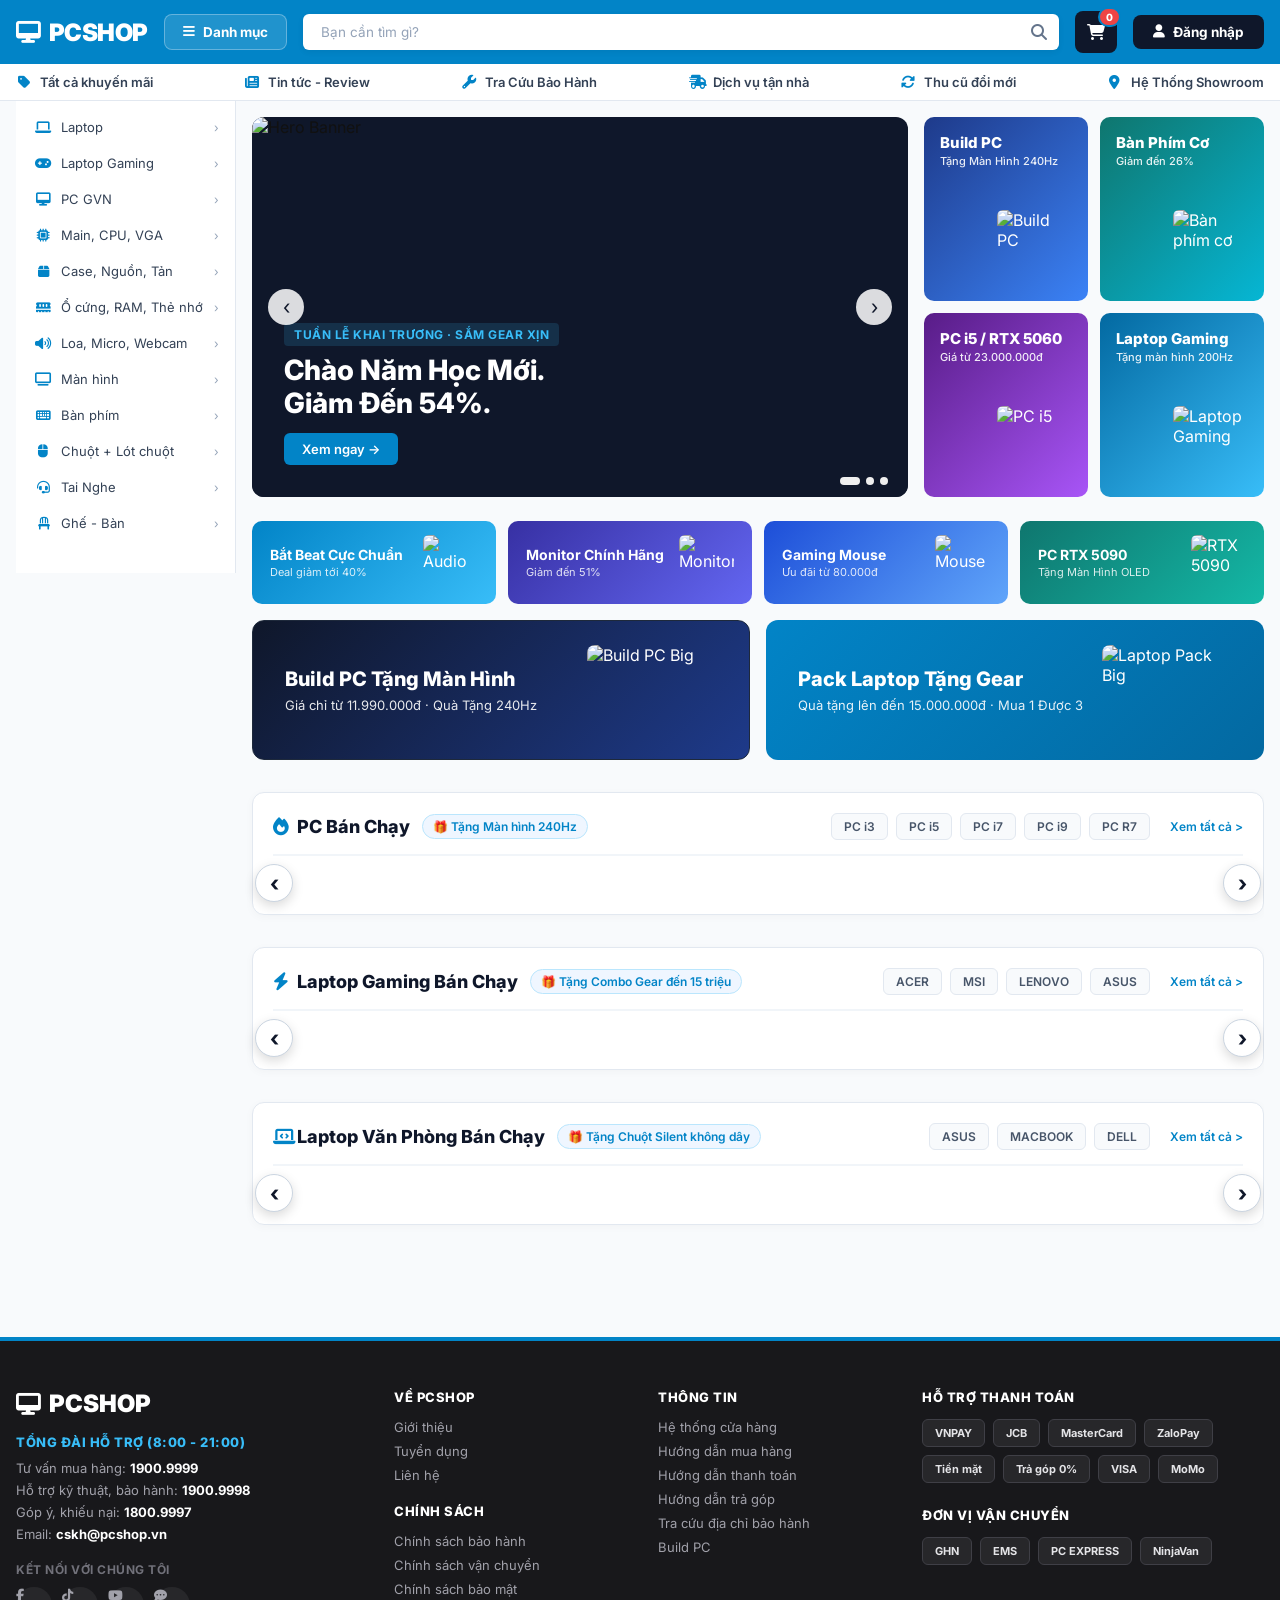
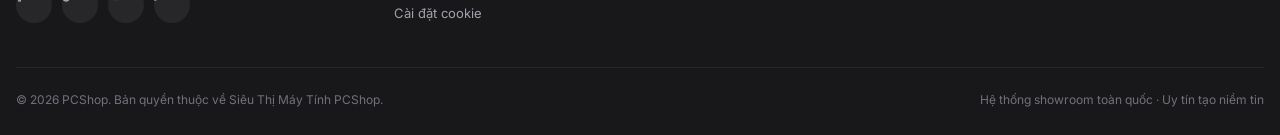
==== commit b8d5d5ac: "Add floating Header Category Popup Dropdown across all pages" ====
--- a/index.html
+++ b/index.html
@@ -19,7 +19,165 @@
     <header class="header">
         <div class="container-header">
             <a href="index.html" class="logo"><i class="fa-solid fa-desktop blue-logo-icon"></i> PCSHOP</a>
-            <button class="btn-category" id="btnCategoryDropdown"><i class="fa-solid fa-bars"></i> Danh mục</button>
+            <div class="header-category-wrapper" id="headerCategoryWrapper">
+                <button class="btn-category" id="btnHeaderCategory" type="button">
+                    <i class="fa-solid fa-bars" id="headerCategoryIcon"></i> <span id="headerCategoryText">Danh mục</span>
+                </button>
+                <div class="header-category-dropdown" id="headerCategoryDropdown">
+                    <ul class="category-menu nav-popup-menu">
+                        <li data-cat="laptop">
+                            <div class="menu-item-content">
+                                <span class="menu-icon"><i class="fa-solid fa-laptop blue-icon"></i> Laptop</span>
+                                <span>›</span>
+                            </div>
+                            <div class="mega-menu">
+                                <div class="mega-header">
+                                    <h3>Laptop Văn Phòng & Đồ Họa</h3>
+                                    <a href="category.html?slug=laptop">Xem tất cả &gt;</a>
+                                </div>
+                                <div class="mega-grid-4">
+                                    <div class="mega-col">
+                                        <h4>Thương Hiệu Laptop</h4>
+                                        <a href="category.html?slug=laptop&brand=ASUS">ASUS Zenbook / Vivobook</a>
+                                        <a href="category.html?slug=laptop&brand=Acer">Acer Aspire / Swift</a>
+                                        <a href="category.html?slug=laptop&brand=MSI">MSI Modern / Prestige</a>
+                                        <a href="category.html?slug=laptop&brand=Apple">Apple MacBook Pro / Air</a>
+                                    </div>
+                                    <div class="mega-col">
+                                        <h4>Nhu Cầu Sử Dụng</h4>
+                                        <a href="category.html?slug=laptop">Laptop Văn Phòng</a>
+                                        <a href="category.html?slug=laptop">Laptop Đồ Họa / Creator</a>
+                                        <a href="category.html?slug=laptop">Laptop Mỏng Nhẹ High-end</a>
+                                    </div>
+                                </div>
+                            </div>
+                        </li>
+                        <li data-cat="laptop-gaming">
+                            <div class="menu-item-content">
+                                <span class="menu-icon"><i class="fa-solid fa-gamepad blue-icon"></i> Laptop Gaming</span>
+                                <span>›</span>
+                            </div>
+                            <div class="mega-menu">
+                                <div class="mega-header">
+                                    <h3>Laptop Gaming Cấu Hình Cao</h3>
+                                    <a href="category.html?slug=laptop-gaming">Xem tất cả &gt;</a>
+                                </div>
+                                <div class="mega-grid-4">
+                                    <div class="mega-col">
+                                        <h4>Dòng Laptop Gaming</h4>
+                                        <a href="category.html?slug=laptop-gaming&search=ROG">ASUS ROG / TUF Gaming</a>
+                                        <a href="category.html?slug=laptop-gaming&search=Nitro">Acer Nitro 5 / Predator</a>
+                                        <a href="category.html?slug=laptop-gaming&search=MSI">MSI Gaming Series</a>
+                                    </div>
+                                    <div class="mega-col">
+                                        <h4>Card Đồ Họa Laptop</h4>
+                                        <a href="category.html?slug=laptop-gaming&search=3050">NVIDIA RTX 3050</a>
+                                        <a href="category.html?slug=laptop-gaming&search=4060">NVIDIA RTX 4060</a>
+                                        <a href="category.html?slug=laptop-gaming&search=4070">NVIDIA RTX 4070</a>
+                                    </div>
+                                </div>
+                            </div>
+                        </li>
+                        <li data-cat="pc-gaming">
+                            <div class="menu-item-content">
+                                <span class="menu-icon"><i class="fa-solid fa-desktop blue-icon"></i> PC GVN</span>
+                                <span>›</span>
+                            </div>
+                            <div class="mega-menu">
+                                <div class="mega-header">
+                                    <h3>PC Gaming Lắp Sẵn</h3>
+                                    <a href="category.html?slug=pc-gaming">Xem tất cả &gt;</a>
+                                </div>
+                                <div class="mega-grid-4">
+                                    <div class="mega-col">
+                                        <h4>Cấu Hình PC Gaming</h4>
+                                        <a href="category.html?slug=pc-gaming&search=i5">PC Intel Core i5 / i7</a>
+                                        <a href="category.html?slug=pc-gaming&search=ryzen">PC AMD Ryzen 7 7800X3D</a>
+                                        <a href="category.html?slug=pc-gaming&search=5080">PC High-End RTX 5080</a>
+                                    </div>
+                                </div>
+                            </div>
+                        </li>
+                        <li data-cat="main-cpu-vga">
+                            <div class="menu-item-content">
+                                <span class="menu-icon"><i class="fa-solid fa-microchip blue-icon"></i> Main, CPU, VGA</span>
+                                <span>›</span>
+                            </div>
+                            <div class="mega-menu">
+                                <div class="mega-header">
+                                    <h3>Mainboard, CPU, Card Màn Hình</h3>
+                                    <a href="category.html?slug=main-cpu-vga">Xem tất cả &gt;</a>
+                                </div>
+                                <div class="mega-grid-4">
+                                    <div class="mega-col">
+                                        <h4>Card Màn Hình (VGA)</h4>
+                                        <a href="category.html?slug=main-cpu-vga&search=5080">GeForce RTX 5080</a>
+                                        <a href="category.html?slug=main-cpu-vga&search=4070">GeForce RTX 4070 SUPER</a>
+                                        <a href="category.html?slug=main-cpu-vga&search=3050">GeForce RTX 3050 / 3060</a>
+                                    </div>
+                                    <div class="mega-col">
+                                        <h4>CPU - Bộ Vi Xử Lý</h4>
+                                        <a href="category.html?slug=main-cpu-vga&search=intel">Intel Core i5 / i7 / i9</a>
+                                        <a href="category.html?slug=main-cpu-vga&search=ryzen">AMD Ryzen 5 / 7 / 9</a>
+                                    </div>
+                                    <div class="mega-col">
+                                        <h4>Bo Mạch Chủ (Mainboard)</h4>
+                                        <a href="category.html?slug=main-cpu-vga&search=b760">Mainboard Intel B760 / Z790</a>
+                                    </div>
+                                </div>
+                            </div>
+                        </li>
+                        <li data-cat="case-nguon-tan">
+                            <div class="menu-item-content">
+                                <span class="menu-icon"><i class="fa-solid fa-box blue-icon"></i> Case, Nguồn, Tản</span>
+                                <span>›</span>
+                            </div>
+                        </li>
+                        <li data-cat="o-cung-ram">
+                            <div class="menu-item-content">
+                                <span class="menu-icon"><i class="fa-solid fa-memory blue-icon"></i> Ổ cứng, RAM, Thẻ nhớ</span>
+                                <span>›</span>
+                            </div>
+                        </li>
+                        <li data-cat="audio">
+                            <div class="menu-item-content">
+                                <span class="menu-icon"><i class="fa-solid fa-volume-high blue-icon"></i> Loa, Micro, Webcam</span>
+                                <span>›</span>
+                            </div>
+                        </li>
+                        <li data-cat="man-hinh">
+                            <div class="menu-item-content">
+                                <span class="menu-icon"><i class="fa-solid fa-tv blue-icon"></i> Màn hình</span>
+                                <span>›</span>
+                            </div>
+                        </li>
+                        <li data-cat="ban-phim">
+                            <div class="menu-item-content">
+                                <span class="menu-icon"><i class="fa-solid fa-keyboard blue-icon"></i> Bàn phím</span>
+                                <span>›</span>
+                            </div>
+                        </li>
+                        <li data-cat="chuot-lot">
+                            <div class="menu-item-content">
+                                <span class="menu-icon"><i class="fa-solid fa-mouse blue-icon"></i> Chuột + Lót chuột</span>
+                                <span>›</span>
+                            </div>
+                        </li>
+                        <li data-cat="tai-nghe">
+                            <div class="menu-item-content">
+                                <span class="menu-icon"><i class="fa-solid fa-headset blue-icon"></i> Tai Nghe</span>
+                                <span>›</span>
+                            </div>
+                        </li>
+                        <li data-cat="ghe-ban">
+                            <div class="menu-item-content">
+                                <span class="menu-icon"><i class="fa-solid fa-chair blue-icon"></i> Ghế - Bàn</span>
+                                <span>›</span>
+                            </div>
+                        </li>
+                    </ul>
+                </div>
+            </div>
             <div class="search-wrap">
                 <input type="text" id="searchInput" placeholder="Bạn cần tìm gì?">
                 <button class="btn-search-icon"><i class="fa-solid fa-magnifying-glass"></i></button>
--- a/css/style.css
+++ b/css/style.css
@@ -46,6 +46,11 @@
     color: #fff;
 }
 
+.header-category-wrapper {
+    position: relative;
+    z-index: 1050;
+}
+
 .btn-category {
     display: flex;
     align-items: center;
@@ -58,13 +63,85 @@
     font-weight: 700;
     cursor: pointer;
     white-space: nowrap;
-    transition: all 0.2s;
+    transition: all 0.2s ease;
     border-radius: 8px;
 }
 
 .btn-category:hover {
     background: rgba(255, 255, 255, 0.25);
     border-color: #fff;
+}
+
+.btn-category.active {
+    background: #dc2626 !important; /* Active red background like reference GearVN UI */
+    border-color: #ef4444 !important;
+    color: #ffffff !important;
+}
+
+/* Header Floating Category Dropdown Popup */
+.header-category-dropdown {
+    display: none;
+    position: absolute;
+    top: calc(100% + 10px);
+    left: 0;
+    width: 230px;
+    background: #ffffff;
+    border-radius: 12px;
+    box-shadow: 0 20px 45px rgba(0, 0, 0, 0.22);
+    border: 1px solid #e2e8f0;
+    z-index: 1100;
+    padding: 8px 0;
+}
+
+.header-category-dropdown.show {
+    display: block;
+    animation: popupDropdownSlide 0.2s cubic-bezier(0.16, 1, 0.3, 1) forwards;
+}
+
+@keyframes popupDropdownSlide {
+    from {
+        opacity: 0;
+        transform: translateY(-8px);
+    }
+    to {
+        opacity: 1;
+        transform: translateY(0);
+    }
+}
+
+.header-category-dropdown .category-menu {
+    list-style: none;
+}
+
+.header-category-dropdown .category-menu li {
+    position: relative;
+}
+
+.header-category-dropdown .menu-item-content {
+    padding: 9px 16px;
+    color: #334155;
+    font-size: 13px;
+    display: flex;
+    justify-content: space-between;
+    align-items: center;
+    border-left: 3px solid transparent;
+    transition: all 0.12s ease;
+}
+
+.header-category-dropdown .category-menu li:hover .menu-item-content {
+    background: #f0f9ff;
+    border-left-color: #0284c7;
+    color: #0284c7;
+    font-weight: 600;
+}
+
+.header-category-dropdown .mega-menu {
+    top: -8px;
+    left: 230px;
+    border-radius: 12px;
+    box-shadow: 0 20px 45px rgba(0, 0, 0, 0.22);
+    background: #f8fafc;
+    border: 1px solid #cbd5e1;
 }
 
 .search-wrap {
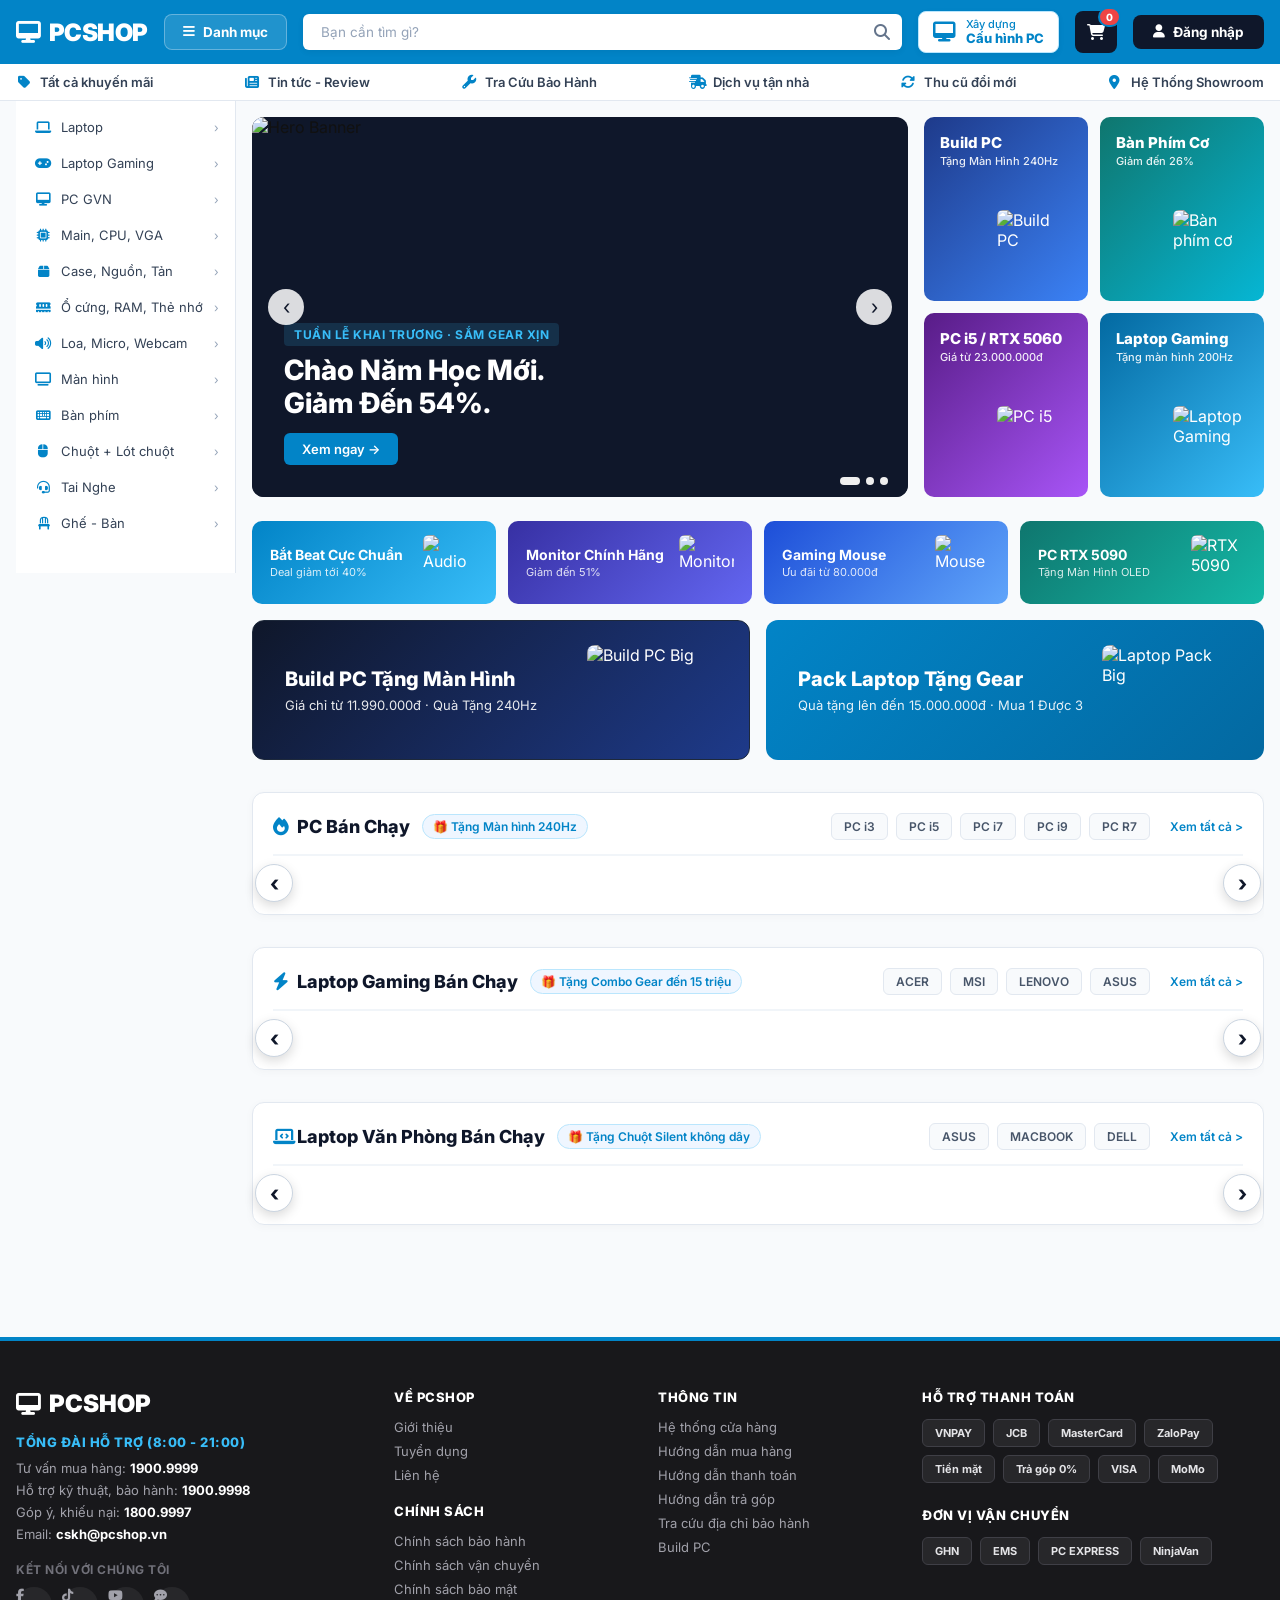
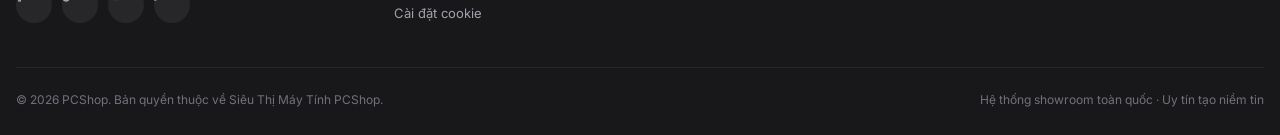
==== commit 785c2c72: "feat(header): add 'Xay dung Cau hinh PC' button in theme blue to all page headers" ====
--- a/index.html
+++ b/index.html
@@ -182,6 +182,13 @@
                 <input type="text" id="searchInput" placeholder="Bạn cần tìm gì?">
                 <button class="btn-search-icon"><i class="fa-solid fa-magnifying-glass"></i></button>
             </div>
+            <a href="build-pc.html" class="btn-build-pc">
+                <i class="fa-solid fa-desktop blue-build-icon"></i>
+                <div class="build-pc-text">
+                    <span>Xây dựng</span>
+                    <strong>Cấu hình PC</strong>
+                </div>
+            </a>
             <button class="btn-cart" id="cartBtn"><i class="fa-solid fa-cart-shopping"></i><span
                     id="cartCount">0</span></button>
             <button class="btn-login" id="loginBtn"><i class="fa-solid fa-user"></i> Đăng nhập</button>
--- a/css/style.css
+++ b/css/style.css
@@ -80,21 +80,21 @@
 
 /* Header Floating Category Dropdown Popup */
 .header-category-dropdown {
-    display: none;
-    position: absolute;
-    top: calc(100% + 10px);
-    left: 0;
-    width: 230px;
-    background: #ffffff;
-    border-radius: 12px;
-    box-shadow: 0 20px 45px rgba(0, 0, 0, 0.22);
-    border: 1px solid #e2e8f0;
-    z-index: 1100;
-    padding: 8px 0;
+    display: none !important;
+    position: absolute !important;
+    top: calc(100% + 8px) !important;
+    left: 0 !important;
+    width: 240px !important;
+    background: #ffffff !important;
+    border-radius: 12px !important;
+    box-shadow: 0 20px 50px rgba(0, 0, 0, 0.25) !important;
+    border: 1px solid #e2e8f0 !important;
+    z-index: 9999 !important;
+    padding: 8px 0 !important;
 }
 
 .header-category-dropdown.show {
-    display: block;
+    display: block !important;
     animation: popupDropdownSlide 0.2s cubic-bezier(0.16, 1, 0.3, 1) forwards;
 }
 
@@ -109,39 +109,56 @@
     }
 }
 
-.header-category-dropdown .category-menu {
-    list-style: none;
-}
-
-.header-category-dropdown .category-menu li {
-    position: relative;
-}
-
-.header-category-dropdown .menu-item-content {
-    padding: 9px 16px;
-    color: #334155;
-    font-size: 13px;
-    display: flex;
-    justify-content: space-between;
-    align-items: center;
-    border-left: 3px solid transparent;
-    transition: all 0.12s ease;
-}
-
-.header-category-dropdown .category-menu li:hover .menu-item-content {
-    background: #f0f9ff;
-    border-left-color: #0284c7;
-    color: #0284c7;
-    font-weight: 600;
+.header-category-dropdown ul.category-menu {
+    list-style: none !important;
+    margin: 0 !important;
+    padding: 0 !important;
+    background: #ffffff !important;
+    border-radius: 12px !important;
+}
+
+.header-category-dropdown ul.category-menu > li {
+    position: relative !important;
+    background: #ffffff !important;
+}
+
+.header-category-dropdown ul.category-menu > li > .menu-item-content {
+    display: flex !important;
+    justify-content: space-between !important;
+    align-items: center !important;
+    padding: 10px 18px !important;
+    color: #334155 !important;
+    font-size: 13.5px !important;
+    font-weight: 500 !important;
+    border-left: 3px solid transparent !important;
+    background: #ffffff !important;
+    transition: all 0.15s ease !important;
+}
+
+.header-category-dropdown ul.category-menu > li:hover > .menu-item-content {
+    background: #f0f9ff !important;
+    border-left-color: #0284c7 !important;
+    color: #0284c7 !important;
+    font-weight: 700 !important;
 }
 
 .header-category-dropdown .mega-menu {
-    top: -8px;
-    left: 230px;
-    border-radius: 12px;
-    box-shadow: 0 20px 45px rgba(0, 0, 0, 0.22);
-    background: #f8fafc;
-    border: 1px solid #cbd5e1;
+    display: none !important;
+    position: absolute !important;
+    top: -8px !important;
+    left: 240px !important;
+    width: 820px !important;
+    min-height: calc(100% + 16px) !important;
+    background: #ffffff !important;
+    border: 1px solid #cbd5e1 !important;
+    box-shadow: 0 20px 50px rgba(0, 0, 0, 0.2) !important;
+    border-radius: 12px !important;
+    padding: 24px 28px !important;
+    z-index: 10000 !important;
+}
+
+.header-category-dropdown ul.category-menu > li:hover > .mega-menu {
+    display: block !important;
 }
 
 .search-wrap {
@@ -175,6 +192,53 @@
     color: #64748b;
     font-size: 16px;
     cursor: pointer;
+}
+
+/* Header Build PC Item (Blue Theme, Matching User Image) */
+.btn-build-pc {
+    display: flex;
+    align-items: center;
+    gap: 10px;
+    padding: 6px 14px;
+    background: #ffffff;
+    color: #0284c7;
+    text-decoration: none;
+    border-radius: 8px;
+    transition: all 0.2s ease;
+    white-space: nowrap;
+    border: 1px solid #bae6fd;
+    box-shadow: 0 2px 6px rgba(0, 0, 0, 0.05);
+}
+
+.btn-build-pc:hover {
+    background: #f0f9ff;
+    border-color: #0284c7;
+    transform: translateY(-1px);
+    box-shadow: 0 4px 12px rgba(2, 132, 199, 0.15);
+}
+
+.blue-build-icon {
+    font-size: 20px;
+    color: #0284c7;
+}
+
+.build-pc-text {
+    display: flex;
+    flex-direction: column;
+    line-height: 1.2;
+    text-align: left;
+}
+
+.build-pc-text span {
+    font-size: 11px;
+    color: #0284c7;
+    font-weight: 500;
+}
+
+.build-pc-text strong {
+    font-size: 13px;
+    color: #0284c7;
+    font-weight: 800;
 }
 
 .btn-cart {
@@ -492,95 +556,308 @@
     border-radius: 8px;
 }
 
-.category-layout {
+/* Horizontal Category Filter Bar (KCC Design) */
+.kcc-filter-container {
+    background: #eef2f6;
+    border-radius: 8px;
+    padding: 16px 20px;
+    margin-bottom: 20px;
+    display: flex;
+    flex-direction: column;
+    gap: 14px;
+}
+
+/* 1. Brand Quick Tabs */
+.brand-quick-tabs {
+    display: flex;
+    gap: 12px;
+    margin-bottom: 4px;
+}
+
+.brand-tab-btn {
+    padding: 8px 28px;
+    background: #e2e8f0;
+    border: 1px solid #cbd5e1;
+    border-radius: 6px;
+    font-size: 13px;
+    font-weight: 700;
+    color: #475569;
+    cursor: pointer;
+    transition: all 0.2s ease;
+}
+
+.brand-tab-btn:hover {
+    background: #cbd5e1;
+    color: #0f172a;
+}
+
+.brand-tab-btn.active {
+    background: #ffffff;
+    border-color: #cbd5e1;
+    color: #0284c7;
+    box-shadow: 0 2px 5px rgba(0, 0, 0, 0.05);
+}
+
+/* Filter Row Shared Layout */
+.filter-row {
+    display: flex;
+    align-items: center;
+    gap: 16px;
+    font-size: 13.5px;
+}
+
+.filter-row-label {
+    font-weight: 700;
+    color: #1e293b;
+    white-space: nowrap;
+    min-width: 135px;
+}
+
+/* Price Pills */
+.price-pill-list {
+    display: flex;
+    flex-wrap: wrap;
+    gap: 8px;
+}
+
+.price-pill {
+    padding: 6px 14px;
+    background: #ffffff;
+    border: 1px solid #e2e8f0;
+    border-radius: 16px;
+    font-size: 12.5px;
+    color: #334155;
+    cursor: pointer;
+    transition: all 0.15s ease;
+}
+
+.price-pill:hover {
+    border-color: #0284c7;
+    color: #0284c7;
+}
+
+.price-pill.active {
+    background: #ffffff;
+    border-color: #0284c7;
+    color: #0284c7;
+    font-weight: 600;
+    box-shadow: 0 1px 3px rgba(2, 132, 199, 0.15);
+}
+
+/* Criteria Dropdowns */
+.criteria-dropdown-list {
+    display: flex;
+    gap: 12px;
+}
+
+.criteria-dropdown select {
+    padding: 6px 16px;
+    background: #ffffff;
+    border: 1px solid #cbd5e1;
+    border-radius: 16px;
+    font-size: 12.5px;
+    color: #334155;
+    outline: none;
+    cursor: pointer;
+    transition: all 0.15s;
+}
+
+.criteria-dropdown select:hover {
+    border-color: #0284c7;
+}
+
+/* Sort & Clear Options */
+.filter-row.sort-row {
+    margin-top: 4px;
+    position: relative;
+}
+
+.sort-text-options {
+    display: flex;
+    flex-wrap: wrap;
+    align-items: center;
+    gap: 16px;
+}
+
+.sort-option-btn {
+    background: none;
+    border: none;
+    font-size: 13px;
+    color: #2563eb;
+    cursor: pointer;
+    padding: 2px 0;
+    transition: all 0.15s;
+}
+
+.sort-option-btn:hover {
+    text-decoration: underline;
+}
+
+.sort-option-btn.active {
+    color: #2563eb;
+    font-weight: 700;
+}
+
+.btn-clear-filters {
+    margin-left: auto;
+    background: none;
+    border: none;
+    color: #dc2626;
+    font-size: 13px;
+    font-weight: 700;
+    cursor: pointer;
+    white-space: nowrap;
+}
+
+.btn-clear-filters:hover {
+    text-decoration: underline;
+}
+
+/* Summary Bar */
+.category-summary-bar {
+    margin-bottom: 16px;
+    font-size: 13px;
+    color: #64748b;
+}
+
+/* Product Grid 5 columns */
+.kcc-product-grid {
     display: grid;
-    grid-template-columns: 240px 1fr;
-    gap: 24px;
-}
-
-.filter-sidebar {
-    background: #fff;
+    grid-template-columns: repeat(5, 1fr);
+    gap: 12px;
+}
+
+@media (max-width: 1200px) {
+    .kcc-product-grid {
+        grid-template-columns: repeat(4, 1fr);
+    }
+}
+
+@media (max-width: 900px) {
+    .kcc-product-grid {
+        grid-template-columns: repeat(3, 1fr);
+    }
+}
+
+/* KCC Product Card Styling */
+.kcc-card {
+    background: #ffffff;
     border: 1px solid #e2e8f0;
     border-radius: 8px;
-    padding: 20px;
-    height: fit-content;
-}
-
-.filter-header {
-    display: flex;
-    align-items: center;
-    gap: 8px;
-    font-size: 15px;
-    margin-bottom: 16px;
-    padding-bottom: 12px;
-    border-bottom: 1px solid #e2e8f0;
-    color: #0f172a;
-}
-
-.filter-group {
-    margin-bottom: 20px;
-}
-
-.filter-title {
-    font-size: 13px;
-    font-weight: 700;
-    color: #0f172a;
+    padding: 12px;
+    display: flex;
+    flex-direction: column;
+    position: relative;
+    transition: all 0.2s ease;
+    cursor: pointer;
+}
+
+.kcc-card:hover {
+    border-color: #93c5fd;
+    box-shadow: 0 4px 16px rgba(0, 0, 0, 0.08);
+    transform: translateY(-2px);
+}
+
+.kcc-card-badge {
+    position: absolute;
+    top: 10px;
+    left: 10px;
+    background: linear-gradient(135deg, #4f46e5 0%, #2563eb 100%);
+    color: #ffffff;
+    font-size: 10px;
+    font-weight: 700;
+    padding: 3px 8px;
+    border-radius: 4px;
+    z-index: 2;
+}
+
+.kcc-card-img-wrap {
+    width: 100%;
+    height: 170px;
+    display: flex;
+    align-items: center;
+    justify-content: center;
+    margin-bottom: 12px;
+    overflow: hidden;
+}
+
+.kcc-card-img-wrap img {
+    max-width: 100%;
+    max-height: 100%;
+    object-fit: contain;
+    transition: transform 0.3s ease;
+}
+
+.kcc-card:hover .kcc-card-img-wrap img {
+    transform: scale(1.05);
+}
+
+.kcc-card-title {
+    font-size: 13px;
+    font-weight: 600;
+    color: #1e293b;
+    line-height: 1.4;
+    height: 38px;
+    overflow: hidden;
+    display: -webkit-box;
+    -webkit-line-clamp: 2;
+    -webkit-box-orient: vertical;
     margin-bottom: 10px;
 }
 
-.filter-checkbox {
-    display: flex;
-    align-items: center;
-    gap: 8px;
-    font-size: 13px;
-    color: #475569;
+.kcc-card-price-row {
+    margin-top: auto;
     margin-bottom: 8px;
-    cursor: pointer;
-}
-
-.sort-bar {
+}
+
+.kcc-price-main {
+    font-size: 16px;
+    font-weight: 800;
+    color: #2563eb;
+}
+
+.kcc-price-sub {
+    display: flex;
+    align-items: center;
+    gap: 6px;
+    font-size: 12px;
+    margin-top: 2px;
+}
+
+.kcc-price-old {
+    color: #94a3b8;
+    text-decoration: line-through;
+}
+
+.kcc-price-discount {
+    color: #2563eb;
+    font-weight: 600;
+}
+
+.kcc-card-footer {
     display: flex;
     justify-content: space-between;
     align-items: center;
-    background: #fff;
-    padding: 14px 20px;
-    border: 1px solid #e2e8f0;
-    border-radius: 8px;
-    margin-bottom: 20px;
-}
-
-.found-count {
-    font-size: 13px;
-    color: #64748b;
-}
-
-.sort-options {
-    display: flex;
-    align-items: center;
-    gap: 10px;
-    font-size: 13px;
-}
-
-.sort-options select {
-    padding: 6px 12px;
-    border: 1px solid #cbd5e1;
-    border-radius: 4px;
-    font-size: 13px;
-    outline: none;
-    cursor: pointer;
-}
-
-/* Product Card Styling */
-.product-grid {
-    display: grid;
-    grid-template-columns: repeat(4, 1fr);
-    gap: 1px;
-    border: 1px solid #e2e8f0;
-    background: #e2e8f0;
-}
-
-.product-card {
-    background: #fff;
+    border-top: 1px dashed #f1f5f9;
+    padding-top: 8px;
+    font-size: 11px;
+}
+
+.kcc-stock-status {
+    color: #16a34a;
+    font-weight: 600;
+    display: flex;
+    align-items: center;
+    gap: 4px;
+}
+
+.kcc-compare-btn {
+    color: #d97706;
+    cursor: pointer;
+    display: flex;
+    align-items: center;
+    gap: 4px;
+}
     display: flex;
     flex-direction: column;
     cursor: pointer;
@@ -1686,4 +1963,71 @@
     border-color: #0284c7;
 }
 
-
+/* Circular Pagination Controls (Exact Match to User Screenshot) */
+.kcc-pagination {
+    display: flex;
+    justify-content: center;
+    align-items: center;
+    gap: 12px;
+    margin-top: 36px;
+    margin-bottom: 24px;
+    padding: 10px 0;
+}
+
+.kcc-pagination-page {
+    width: 44px;
+    height: 44px;
+    border-radius: 50%;
+    background: #b0b0b0;
+    color: #ffffff;
+    font-size: 16px;
+    font-weight: 700;
+    display: flex;
+    align-items: center;
+    justify-content: center;
+    border: none;
+    cursor: pointer;
+    transition: all 0.2s ease;
+    user-select: none;
+    box-shadow: 0 2px 6px rgba(0, 0, 0, 0.06);
+}
+
+.kcc-pagination-page:hover {
+    background: #949494;
+    transform: translateY(-2px);
+}
+
+.kcc-pagination-page.active {
+    background: #0284c7;
+    color: #ffffff;
+    font-weight: 800;
+    box-shadow: 0 4px 14px rgba(2, 132, 199, 0.4);
+}
+
+.kcc-pagination-nav {
+    width: 44px;
+    height: 44px;
+    border-radius: 50%;
+    background: #e2e8f0;
+    color: #475569;
+    font-size: 15px;
+    display: flex;
+    align-items: center;
+    justify-content: center;
+    border: none;
+    cursor: pointer;
+    transition: all 0.2s ease;
+}
+
+.kcc-pagination-nav:hover {
+    background: #cbd5e1;
+    color: #0f172a;
+}
+
+.kcc-pagination-nav:disabled {
+    opacity: 0.4;
+    cursor: not-allowed;
+}
+
+
+
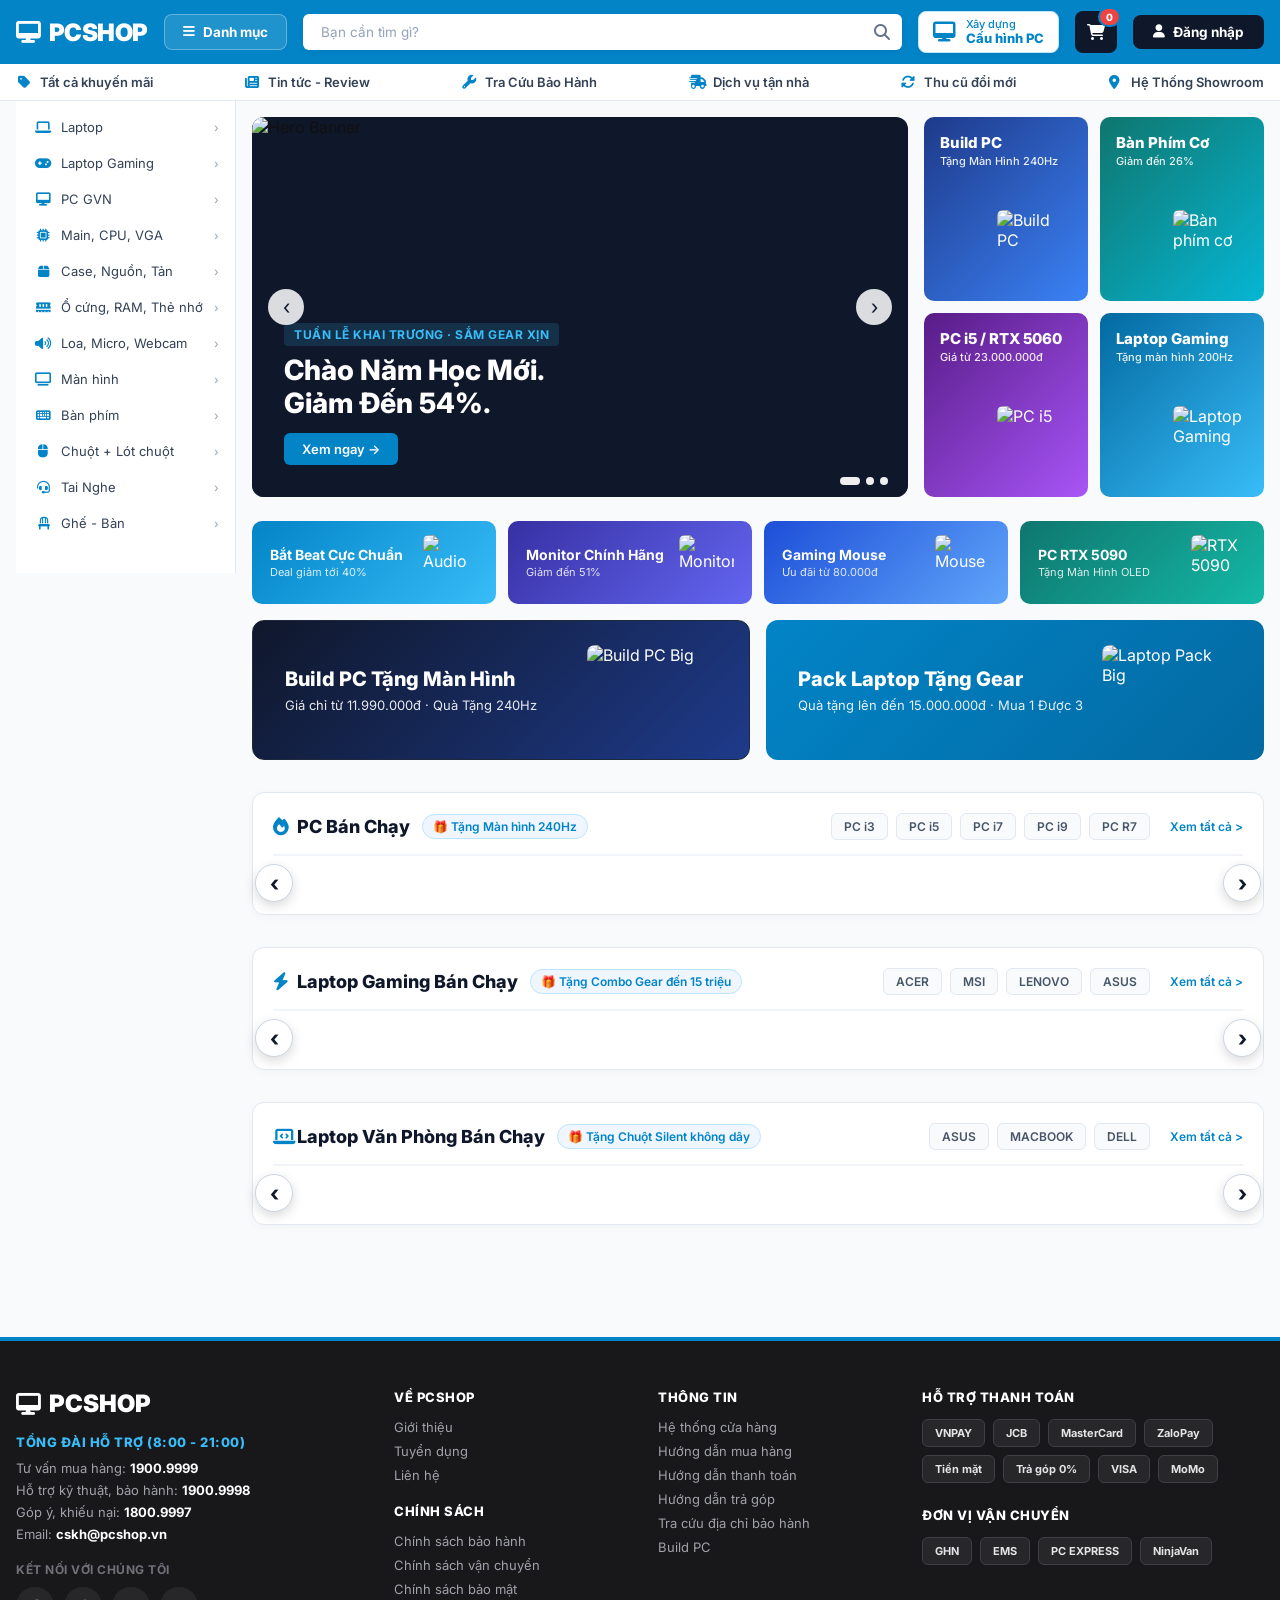
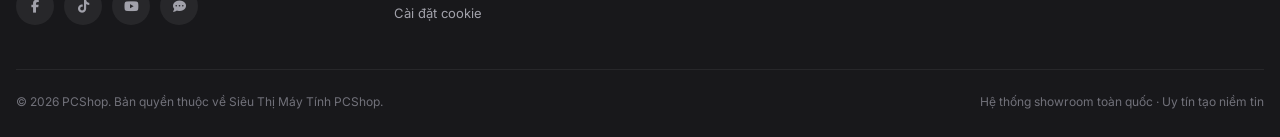
==== commit 588550df: "feat: redesign Product detail page UI GearVN style blue theme and fix persistent cart & auth modal" ====
--- a/index.html
+++ b/index.html
@@ -80,20 +80,42 @@
                         </li>
                         <li data-cat="pc-gaming">
                             <div class="menu-item-content">
-                                <span class="menu-icon"><i class="fa-solid fa-desktop blue-icon"></i> PC GVN</span>
-                                <span>›</span>
-                            </div>
-                            <div class="mega-menu">
-                                <div class="mega-header">
-                                    <h3>PC Gaming Lắp Sẵn</h3>
+                                <span class="menu-icon"><i class="fa-solid fa-desktop blue-icon"></i> PC Gaming</span>
+                                <span>›</span>
+                            </div>
+                            <div class="mega-menu">
+                                <div class="mega-header">
+                                    <h3>Bộ Máy Tính PC Gaming & Đồ Họa</h3>
                                     <a href="category.html?slug=pc-gaming">Xem tất cả &gt;</a>
                                 </div>
                                 <div class="mega-grid-4">
                                     <div class="mega-col">
-                                        <h4>Cấu Hình PC Gaming</h4>
-                                        <a href="category.html?slug=pc-gaming&search=i5">PC Intel Core i5 / i7</a>
-                                        <a href="category.html?slug=pc-gaming&search=ryzen">PC AMD Ryzen 7 7800X3D</a>
-                                        <a href="category.html?slug=pc-gaming&search=5080">PC High-End RTX 5080</a>
+                                        <h4>PC Theo Giá</h4>
+                                        <a href="category.html?slug=pc-gaming&search=under-30">PC Dưới 30 Triệu</a>
+                                        <a href="category.html?slug=pc-gaming&search=30-50">PC Từ 30 - 50 Triệu</a>
+                                        <a href="category.html?slug=pc-gaming&search=50-70">PC Từ 50 - 70 Triệu</a>
+                                        <a href="category.html?slug=pc-gaming&search=70-100">PC Từ 70 - 100 Triệu</a>
+                                    </div>
+                                    <div class="mega-col">
+                                        <h4>Quà Ngon - Chào Đông</h4>
+                                        <a href="category.html?slug=pc-gaming&search=i7">PC i7 tặng MÀN 240Hz</a>
+                                        <a href="category.html?slug=pc-gaming&search=u7">PC U7 tặng MÀN 240Hz</a>
+                                        <a href="category.html?slug=pc-gaming&search=r7">PC R7 tặng MÀN 240Hz</a>
+                                        <a href="category.html?slug=pc-gaming&search=oled">PC tặng MÀN OLED 25 TRIỆU</a>
+                                    </div>
+                                    <div class="mega-col">
+                                        <h4>PC theo CPU Intel</h4>
+                                        <a href="category.html?slug=pc-gaming&search=i3">PC Core i3</a>
+                                        <a href="category.html?slug=pc-gaming&search=i5">PC Core i5 (HOT)</a>
+                                        <a href="category.html?slug=pc-gaming&search=i7">PC Core i7 (Tặng Màn)</a>
+                                        <a href="category.html?slug=pc-gaming&search=i9">PC Core i9 Ultra</a>
+                                    </div>
+                                    <div class="mega-col">
+                                        <h4>PC theo CPU AMD</h4>
+                                        <a href="category.html?slug=pc-gaming&search=r5">PC AMD Ryzen 5</a>
+                                        <a href="category.html?slug=pc-gaming&search=r7">PC AMD Ryzen 7</a>
+                                        <a href="category.html?slug=pc-gaming&search=r9">PC AMD Ryzen 9</a>
+                                        <a href="category.html?slug=pc-gaming&search=5080">PC RTX 5080 Series</a>
                                     </div>
                                 </div>
                             </div>
@@ -110,19 +132,19 @@
                                 </div>
                                 <div class="mega-grid-4">
                                     <div class="mega-col">
-                                        <h4>Card Màn Hình (VGA)</h4>
-                                        <a href="category.html?slug=main-cpu-vga&search=5080">GeForce RTX 5080</a>
-                                        <a href="category.html?slug=main-cpu-vga&search=4070">GeForce RTX 4070 SUPER</a>
-                                        <a href="category.html?slug=main-cpu-vga&search=3050">GeForce RTX 3050 / 3060</a>
-                                    </div>
-                                    <div class="mega-col">
-                                        <h4>CPU - Bộ Vi Xử Lý</h4>
-                                        <a href="category.html?slug=main-cpu-vga&search=intel">Intel Core i5 / i7 / i9</a>
-                                        <a href="category.html?slug=main-cpu-vga&search=ryzen">AMD Ryzen 5 / 7 / 9</a>
-                                    </div>
-                                    <div class="mega-col">
-                                        <h4>Bo Mạch Chủ (Mainboard)</h4>
-                                        <a href="category.html?slug=main-cpu-vga&search=b760">Mainboard Intel B760 / Z790</a>
+                                        <h4><a href="category.html?slug=main-cpu-vga&type=vga" style="color:inherit;text-decoration:none;">Card Màn Hình (VGA)</a></h4>
+                                        <a href="category.html?slug=main-cpu-vga&type=vga&search=5080">GeForce RTX 5080</a>
+                                        <a href="category.html?slug=main-cpu-vga&type=vga&search=4070">GeForce RTX 4070 SUPER</a>
+                                        <a href="category.html?slug=main-cpu-vga&type=vga&search=3050">GeForce RTX 3050 / 3060</a>
+                                    </div>
+                                    <div class="mega-col">
+                                        <h4><a href="category.html?slug=main-cpu-vga&type=cpu" style="color:inherit;text-decoration:none;">CPU - Bộ Vi Xử Lý</a></h4>
+                                        <a href="category.html?slug=main-cpu-vga&type=cpu&search=intel">Intel Core i5 / i7 / i9</a>
+                                        <a href="category.html?slug=main-cpu-vga&type=cpu&search=ryzen">AMD Ryzen 5 / 7 / 9</a>
+                                    </div>
+                                    <div class="mega-col">
+                                        <h4><a href="category.html?slug=main-cpu-vga&type=mainboard" style="color:inherit;text-decoration:none;">Bo Mạch Chủ (Mainboard)</a></h4>
+                                        <a href="category.html?slug=main-cpu-vga&type=mainboard&search=b760">Mainboard Intel B760 / Z790</a>
                                     </div>
                                 </div>
                             </div>
@@ -132,47 +154,257 @@
                                 <span class="menu-icon"><i class="fa-solid fa-box blue-icon"></i> Case, Nguồn, Tản</span>
                                 <span>›</span>
                             </div>
+                            <div class="mega-menu">
+                                <div class="mega-header">
+                                    <h3>Case Vỏ Máy Tính, Nguồn & Tản Nhiệt</h3>
+                                    <a href="category.html?slug=case-nguon-tan">Xem tất cả &gt;</a>
+                                </div>
+                                <div class="mega-grid-4">
+                                    <div class="mega-col">
+                                        <h4><a href="category.html?slug=case-nguon-tan&type=case" style="color:inherit;text-decoration:none;">Vỏ Máy Tính (Case)</a></h4>
+                                        <a href="category.html?slug=case-nguon-tan&type=case&search=nzxt">Case NZXT H5 / H7 / H9</a>
+                                        <a href="category.html?slug=case-nguon-tan&type=case&search=corsair">Case Corsair 4000D / 5000D</a>
+                                        <a href="category.html?slug=case-nguon-tan&type=case&search=lian-li">Case Lian Li O11 Dynamic</a>
+                                    </div>
+                                    <div class="mega-col">
+                                        <h4><a href="category.html?slug=case-nguon-tan&type=psu" style="color:inherit;text-decoration:none;">Nguồn Máy Tính (PSU)</a></h4>
+                                        <a href="category.html?slug=case-nguon-tan&type=psu&search=650w">Nguồn 650W - 750W Bronze/Gold</a>
+                                        <a href="category.html?slug=case-nguon-tan&type=psu&search=850w">Nguồn 850W - 1000W ATX 3.0</a>
+                                        <a href="category.html?slug=case-nguon-tan&type=psu&search=corsair">Nguồn Corsair / Seasonic / MSI</a>
+                                    </div>
+                                    <div class="mega-col">
+                                        <h4><a href="category.html?slug=case-nguon-tan&type=cooling" style="color:inherit;text-decoration:none;">Tản Nhiệt PC (Cooler)</a></h4>
+                                        <a href="category.html?slug=case-nguon-tan&type=cooling&search=aio">Tản Nước AIO 240mm / 360mm</a>
+                                        <a href="category.html?slug=case-nguon-tan&type=cooling&search=khi">Tản Khí Tháp Đôi CPU</a>
+                                        <a href="category.html?slug=case-nguon-tan&type=cooling&search=thermalright">Thermalright / DeepCool / NZXT</a>
+                                    </div>
+                                </div>
+                            </div>
                         </li>
                         <li data-cat="o-cung-ram">
                             <div class="menu-item-content">
                                 <span class="menu-icon"><i class="fa-solid fa-memory blue-icon"></i> Ổ cứng, RAM, Thẻ nhớ</span>
                                 <span>›</span>
                             </div>
+                            <div class="mega-menu">
+                                <div class="mega-header">
+                                    <h3>SSD, HDD, RAM DDR4/DDR5 & Thẻ Nhớ USB</h3>
+                                    <a href="category.html?slug=o-cung-ram">Xem tất cả &gt;</a>
+                                </div>
+                                <div class="mega-grid-4">
+                                    <div class="mega-col">
+                                        <h4><a href="category.html?slug=o-cung-ram&type=ssd" style="color:inherit;text-decoration:none;">Ổ Cứng SSD / HDD</a></h4>
+                                        <a href="category.html?slug=o-cung-ram&type=ssd&search=nvme">SSD NVMe M.2 PCIe 4.0 (7000MB/s)</a>
+                                        <a href="category.html?slug=o-cung-ram&type=ssd&search=samsung">SSD Samsung 990 Pro / 980</a>
+                                        <a href="category.html?slug=o-cung-ram&type=ssd&search=kingston">SSD Kingston KC3000 / WD Black</a>
+                                    </div>
+                                    <div class="mega-col">
+                                        <h4><a href="category.html?slug=o-cung-ram&type=ram" style="color:inherit;text-decoration:none;">Bộ Nhớ RAM PC / Laptop</a></h4>
+                                        <a href="category.html?slug=o-cung-ram&type=ram&search=ddr5">RAM DDR5 5600MHz / 6000MHz</a>
+                                        <a href="category.html?slug=o-cung-ram&type=ram&search=ddr4">RAM DDR4 3200MHz RGB</a>
+                                        <a href="category.html?slug=o-cung-ram&type=ram&search=corsair">Corsair Vengeance / G.Skill Trident Z</a>
+                                    </div>
+                                    <div class="mega-col">
+                                        <h4><a href="category.html?slug=o-cung-ram&type=usb" style="color:inherit;text-decoration:none;">Thẻ Nhớ / USB Lưu Trữ</a></h4>
+                                        <a href="category.html?slug=o-cung-ram&type=usb&search=sandisk">Thẻ Nhớ MicroSD SanDisk 4K</a>
+                                        <a href="category.html?slug=o-cung-ram&type=usb&search=kingston">USB 3.2 Kingston 64GB / 128GB</a>
+                                    </div>
+                                </div>
+                            </div>
                         </li>
                         <li data-cat="audio">
                             <div class="menu-item-content">
                                 <span class="menu-icon"><i class="fa-solid fa-volume-high blue-icon"></i> Loa, Micro, Webcam</span>
                                 <span>›</span>
                             </div>
+                            <div class="mega-menu">
+                                <div class="mega-header">
+                                    <h3>Thiết Bị Âm Thanh & Streamer</h3>
+                                    <a href="category.html?slug=audio">Xem tất cả &gt;</a>
+                                </div>
+                                <div class="mega-grid-4">
+                                    <div class="mega-col">
+                                        <h4><a href="category.html?slug=audio&type=speaker" style="color:inherit;text-decoration:none;">Loa Máy Tính</a></h4>
+                                        <a href="category.html?slug=audio&type=speaker&search=edifier">Loa Edifier Bluetooth / Wooden</a>
+                                        <a href="category.html?slug=audio&type=speaker&search=creative">Loa Creative Pebble V3</a>
+                                        <a href="category.html?slug=audio&type=speaker&search=jbl">Loa Gaming JBL Quantum Duo</a>
+                                    </div>
+                                    <div class="mega-col">
+                                        <h4><a href="category.html?slug=audio&type=mic" style="color:inherit;text-decoration:none;">Microphone Gaming & Stream</a></h4>
+                                        <a href="category.html?slug=audio&type=mic&search=hyperx">Microphone HyperX QuadCast S</a>
+                                        <a href="category.html?slug=audio&type=mic&search=elgato">Microphone Elgato Wave:3</a>
+                                        <a href="category.html?slug=audio&type=mic&search=razer">Microphone Razer Seiren Mini</a>
+                                    </div>
+                                    <div class="mega-col">
+                                        <h4><a href="category.html?slug=audio&type=webcam" style="color:inherit;text-decoration:none;">Webcam HD / 4K Ultra</a></h4>
+                                        <a href="category.html?slug=audio&type=webcam&search=logitech">Webcam Logitech C920 / Brio 4K</a>
+                                        <a href="category.html?slug=audio&type=webcam&search=razer">Webcam Razer Kiyo Pro 60FPS</a>
+                                    </div>
+                                </div>
+                            </div>
                         </li>
                         <li data-cat="man-hinh">
                             <div class="menu-item-content">
                                 <span class="menu-icon"><i class="fa-solid fa-tv blue-icon"></i> Màn hình</span>
                                 <span>›</span>
                             </div>
+                            <div class="mega-menu">
+                                <div class="mega-header">
+                                    <h3>Màn Hình Máy Tính Gaming & Đồ Họa</h3>
+                                    <a href="category.html?slug=man-hinh">Xem tất cả &gt;</a>
+                                </div>
+                                <div class="mega-grid-4">
+                                    <div class="mega-col">
+                                        <h4>Thương Hiệu Hàng Đầu</h4>
+                                        <a href="category.html?slug=man-hinh&brand=Dell">Màn hình Dell</a>
+                                        <a href="category.html?slug=man-hinh&brand=LG">Màn hình LG</a>
+                                        <a href="category.html?slug=man-hinh&brand=SAMSUNG">Màn hình Samsung</a>
+                                        <a href="category.html?slug=man-hinh&brand=ASUS">Màn hình ASUS</a>
+                                        <a href="category.html?slug=man-hinh&brand=Acer">Màn hình Acer</a>
+                                        <a href="category.html?slug=man-hinh&brand=BenQ">Màn hình BenQ</a>
+                                    </div>
+                                    <div class="mega-col">
+                                        <h4>Thương Hiệu Phổ Biến</h4>
+                                        <a href="category.html?slug=man-hinh&brand=AOC">Màn hình AOC</a>
+                                        <a href="category.html?slug=man-hinh&brand=Viewsonic">Màn hình ViewSonic</a>
+                                        <a href="category.html?slug=man-hinh&brand=MSI">Màn hình MSI</a>
+                                        <a href="category.html?slug=man-hinh&brand=GIGABYTE">Màn hình Gigabyte</a>
+                                        <a href="category.html?slug=man-hinh&brand=Xiaomi">Màn hình Xiaomi</a>
+                                        <a href="category.html?slug=man-hinh&brand=E-DRA">Màn hình E-DRA</a>
+                                    </div>
+                                    <div class="mega-col">
+                                        <h4>Tần Số Quét Gaming</h4>
+                                        <a href="category.html?slug=man-hinh&search=144hz">Màn hình 144Hz - 180Hz Esports</a>
+                                        <a href="category.html?slug=man-hinh&search=240hz">Màn hình 240Hz High Speed</a>
+                                        <a href="category.html?slug=man-hinh&search=oled">Màn hình OLED 0.03ms</a>
+                                    </div>
+                                    <div class="mega-col">
+                                        <h4>Độ Phân Giải & Kích Thước</h4>
+                                        <a href="category.html?slug=man-hinh&search=2k">Màn hình 2K QHD 27 inch</a>
+                                        <a href="category.html?slug=man-hinh&search=4k">Màn hình 4K UHD Đồ họa</a>
+                                        <a href="category.html?slug=man-hinh&search=cong">Màn hình Cong UltraWide 34 inch</a>
+                                    </div>
+                                </div>
+                            </div>
                         </li>
                         <li data-cat="ban-phim">
                             <div class="menu-item-content">
                                 <span class="menu-icon"><i class="fa-solid fa-keyboard blue-icon"></i> Bàn phím</span>
                                 <span>›</span>
                             </div>
+                            <div class="mega-menu">
+                                <div class="mega-header">
+                                    <h3>Bàn Phím Cơ Gaming & Văn Phòng</h3>
+                                    <a href="category.html?slug=ban-phim">Xem tất cả &gt;</a>
+                                </div>
+                                <div class="mega-grid-4">
+                                    <div class="mega-col">
+                                        <h4>Thương Hiệu Nổi Bật</h4>
+                                        <a href="category.html?slug=ban-phim&brand=AKKO">AKKO Custom Keyboard</a>
+                                        <a href="category.html?slug=ban-phim&brand=Logitech">Logitech G Series</a>
+                                        <a href="category.html?slug=ban-phim&brand=Razer">Razer BlackWidow / Huntsman</a>
+                                        <a href="category.html?slug=ban-phim&brand=Corsair">Corsair K70 / K100 RGB</a>
+                                        <a href="category.html?slug=ban-phim&brand=FL-Esports">FL-Esports Custom</a>
+                                    </div>
+                                    <div class="mega-col">
+                                        <h4>Loại Bàn Phím & Kết Nối</h4>
+                                        <a href="category.html?slug=ban-phim&search=wireless">Bàn Phím Cơ Không Dây</a>
+                                        <a href="category.html?slug=ban-phim&search=hotswap">Bàn Phím Hot-Swap Custom</a>
+                                        <a href="category.html?slug=ban-phim&search=gaming">Bàn Phím Gaming RGB</a>
+                                        <a href="category.html?slug=ban-phim&search=van-phong">Bàn Phím Văn Phòng Silent</a>
+                                    </div>
+                                    <div class="mega-col">
+                                        <h4>Phân Loại Layout</h4>
+                                        <a href="category.html?slug=ban-phim&search=fullsize">Full-size (104 - 108 phím)</a>
+                                        <a href="category.html?slug=ban-phim&search=tkl">Tenkeyless (TKL 87 phím)</a>
+                                        <a href="category.html?slug=ban-phim&search=75">Layout Compact 75% / 65%</a>
+                                    </div>
+                                </div>
+                            </div>
                         </li>
                         <li data-cat="chuot-lot">
                             <div class="menu-item-content">
                                 <span class="menu-icon"><i class="fa-solid fa-mouse blue-icon"></i> Chuột + Lót chuột</span>
                                 <span>›</span>
                             </div>
+                            <div class="mega-menu">
+                                <div class="mega-header">
+                                    <h3>Chuột Máy Tính & Lót Chuột Gaming</h3>
+                                    <a href="category.html?slug=chuot-lot">Xem tất cả &gt;</a>
+                                </div>
+                                <div class="mega-grid-4">
+                                    <div class="mega-col">
+                                        <h4><a href="category.html?slug=chuot-lot&type=mouse" style="color:inherit;text-decoration:none;">Chuột Máy Tính (Mouse)</a></h4>
+                                        <a href="category.html?slug=chuot-lot&type=mouse&brand=Logitech">Logitech G Pro X Superlight</a>
+                                        <a href="category.html?slug=chuot-lot&type=mouse&brand=Razer">Razer Viper / DeathAdder V3</a>
+                                        <a href="category.html?slug=chuot-lot&type=mouse&search=wireless">Chuột Gaming Không Dây Siêu Nhẹ</a>
+                                        <a href="category.html?slug=chuot-lot&type=mouse&search=silent">Chuột Văn Phòng Silent</a>
+                                    </div>
+                                    <div class="mega-col">
+                                        <h4><a href="category.html?slug=chuot-lot&type=mousepad" style="color:inherit;text-decoration:none;">Lót Chuột / Pad Gaming (Mousepad)</a></h4>
+                                        <a href="category.html?slug=chuot-lot&type=mousepad&search=artisan">Pad Artisan Hayate / Zero</a>
+                                        <a href="category.html?slug=chuot-lot&type=mousepad&search=steelseries">Lót Chuột SteelSeries QcK Heavy</a>
+                                        <a href="category.html?slug=chuot-lot&type=mousepad&search=xxl">Lót Chuột Size Lớn XXL / 3XL</a>
+                                        <a href="category.html?slug=chuot-lot&type=mousepad&search=rgb">Lót Chuột Cứng RGB Gaming</a>
+                                    </div>
+                                </div>
+                            </div>
                         </li>
                         <li data-cat="tai-nghe">
                             <div class="menu-item-content">
                                 <span class="menu-icon"><i class="fa-solid fa-headset blue-icon"></i> Tai Nghe</span>
                                 <span>›</span>
                             </div>
+                            <div class="mega-menu">
+                                <div class="mega-header">
+                                    <h3>Tai Nghe Gaming & Âm Thanh Cao Cấp</h3>
+                                    <a href="category.html?slug=tai-nghe">Xem tất cả &gt;</a>
+                                </div>
+                                <div class="mega-grid-4">
+                                    <div class="mega-col">
+                                        <h4>Thương Hiệu Tai Nghe</h4>
+                                        <a href="category.html?slug=tai-nghe&brand=Logitech">Tai nghe Logitech G Pro X</a>
+                                        <a href="category.html?slug=tai-nghe&brand=HyperX">Tai nghe HyperX Cloud II / III</a>
+                                        <a href="category.html?slug=tai-nghe&brand=Razer">Tai nghe Razer BlackShark V2</a>
+                                        <a href="category.html?slug=tai-nghe&brand=SteelSeries">Tai nghe SteelSeries Arctis Nova</a>
+                                        <a href="category.html?slug=tai-nghe&brand=Sony">Tai nghe Sony INZONE Gaming</a>
+                                    </div>
+                                    <div class="mega-col">
+                                        <h4>Kiểu Dáng & Kết Nối</h4>
+                                        <a href="category.html?slug=tai-nghe&search=wireless">Tai Nghe Không Dây Wireless</a>
+                                        <a href="category.html?slug=tai-nghe&search=7.1">Tai Nghe Vòm 7.1 Surround</a>
+                                        <a href="category.html?slug=tai-nghe&search=in-ear">Tai Nghe In-Ear Chơi Game</a>
+                                        <a href="category.html?slug=tai-nghe&search=over-ear">Tai Nghe Over-Ear Trùm Đầu</a>
+                                    </div>
+                                </div>
+                            </div>
                         </li>
                         <li data-cat="ghe-ban">
                             <div class="menu-item-content">
                                 <span class="menu-icon"><i class="fa-solid fa-chair blue-icon"></i> Ghế - Bàn</span>
                                 <span>›</span>
+                            </div>
+                            <div class="mega-menu">
+                                <div class="mega-header">
+                                    <h3>Ghế Công Thái Học & Bàn Gaming</h3>
+                                    <a href="category.html?slug=ghe-ban">Xem tất cả &gt;</a>
+                                </div>
+                                <div class="mega-grid-4">
+                                    <div class="mega-col">
+                                        <h4><a href="category.html?slug=ghe-ban&type=ghe" style="color:inherit;text-decoration:none;">Ghế Gaming & Công Thái Học</a></h4>
+                                        <a href="category.html?slug=ghe-ban&type=ghe&brand=Sihoo">Ghế Công Thái Học Sihoo M57 / C300</a>
+                                        <a href="category.html?slug=ghe-ban&type=ghe&brand=Anda Seat">Ghế Gaming Anda Seat Kaiser 3</a>
+                                        <a href="category.html?slug=ghe-ban&type=ghe&brand=Noblechairs">Ghế Gaming Noblechairs HERO</a>
+                                        <a href="category.html?slug=ghe-ban&type=ghe&brand=E-DRA">Ghế Gaming E-DRA Da PU / Lưới</a>
+                                    </div>
+                                    <div class="mega-col">
+                                        <h4><a href="category.html?slug=ghe-ban&type=ban" style="color:inherit;text-decoration:none;">Bàn Gaming & Bàn Nâng Hạ</a></h4>
+                                        <a href="category.html?slug=ghe-ban&type=ban&search=nang-ha">Bàn Ergonomic Nâng Hạ Độ Cao</a>
+                                        <a href="category.html?slug=ghe-ban&type=ban&brand=E-DRA">Bàn Gaming E-DRA Chân Chữ T/Z</a>
+                                        <a href="category.html?slug=ghe-ban&type=ban&brand=HyperWork">Bàn Gỗ Chân Sắt HyperWork Atlas</a>
+                                        <a href="category.html?slug=ghe-ban&type=ban&brand=Warrior">Bàn Gaming Warrior WGC</a>
+                                    </div>
+                                </div>
                             </div>
                         </li>
                     </ul>
@@ -326,19 +558,19 @@
                         </div>
                         <div class="mega-grid-4">
                             <div class="mega-col">
-                                <h4>Card Màn Hình (VGA)</h4>
-                                <a href="category.html?slug=main-cpu-vga&search=5080">GeForce RTX 5080</a>
-                                <a href="category.html?slug=main-cpu-vga&search=4070">GeForce RTX 4070 SUPER</a>
-                                <a href="category.html?slug=main-cpu-vga&search=3050">GeForce RTX 3050 / 3060</a>
+                                <h4><a href="category.html?slug=main-cpu-vga&type=vga" style="color:inherit;text-decoration:none;">Card Màn Hình (VGA)</a></h4>
+                                <a href="category.html?slug=main-cpu-vga&type=vga&search=5080">GeForce RTX 5080</a>
+                                <a href="category.html?slug=main-cpu-vga&type=vga&search=4070">GeForce RTX 4070 SUPER</a>
+                                <a href="category.html?slug=main-cpu-vga&type=vga&search=3050">GeForce RTX 3050 / 3060</a>
                             </div>
                             <div class="mega-col">
-                                <h4>CPU - Bộ Vi Xử Lý</h4>
-                                <a href="category.html?slug=main-cpu-vga&search=intel">Intel Core i5 / i7 / i9</a>
-                                <a href="category.html?slug=main-cpu-vga&search=ryzen">AMD Ryzen 5 / 7 / 9</a>
+                                <h4><a href="category.html?slug=main-cpu-vga&type=cpu" style="color:inherit;text-decoration:none;">CPU - Bộ Vi Xử Lý</a></h4>
+                                <a href="category.html?slug=main-cpu-vga&type=cpu&search=intel">Intel Core i5 / i7 / i9</a>
+                                <a href="category.html?slug=main-cpu-vga&type=cpu&search=ryzen">AMD Ryzen 5 / 7 / 9</a>
                             </div>
                             <div class="mega-col">
-                                <h4>Bo Mạch Chủ (Mainboard)</h4>
-                                <a href="category.html?slug=main-cpu-vga&search=b760">Mainboard Intel B760 / Z790</a>
+                                <h4><a href="category.html?slug=main-cpu-vga&type=mainboard" style="color:inherit;text-decoration:none;">Bo Mạch Chủ (Mainboard)</a></h4>
+                                <a href="category.html?slug=main-cpu-vga&type=mainboard&search=b760">Mainboard Intel B760 / Z790</a>
                             </div>
                         </div>
                     </div>
--- a/css/style.css
+++ b/css/style.css
@@ -570,32 +570,59 @@
 /* 1. Brand Quick Tabs */
 .brand-quick-tabs {
     display: flex;
-    gap: 12px;
-    margin-bottom: 4px;
+    flex-wrap: wrap;
+    gap: 8px 10px;
+    margin-bottom: 8px;
 }
 
 .brand-tab-btn {
-    padding: 8px 28px;
-    background: #e2e8f0;
+    padding: 6px 16px;
+    background: #ffffff;
+    border: 1px solid #cbd5e1;
+    border-radius: 6px;
+    font-size: 12.5px;
+    font-weight: 700;
+    color: #475569;
+    cursor: pointer;
+    transition: all 0.15s ease;
+    white-space: nowrap;
+}
+
+.brand-tab-btn:hover {
+    background: #f1f5f9;
+    border-color: #0284c7;
+    color: #0284c7;
+}
+
+.brand-tab-btn.active {
+    background: #0284c7;
+    border-color: #0284c7;
+    color: #ffffff;
+    box-shadow: 0 2px 6px rgba(2, 132, 199, 0.25);
+}
+
+.sub-tab-btn {
+    padding: 8px 20px;
+    background: #f1f5f9;
     border: 1px solid #cbd5e1;
     border-radius: 6px;
     font-size: 13px;
     font-weight: 700;
-    color: #475569;
+    color: #334155;
     cursor: pointer;
     transition: all 0.2s ease;
 }
 
-.brand-tab-btn:hover {
-    background: #cbd5e1;
-    color: #0f172a;
-}
-
-.brand-tab-btn.active {
-    background: #ffffff;
-    border-color: #cbd5e1;
-    color: #0284c7;
-    box-shadow: 0 2px 5px rgba(0, 0, 0, 0.05);
+.sub-tab-btn:hover {
+    background: #e2e8f0;
+    color: #0284c7;
+}
+
+.sub-tab-btn.active {
+    background: #0284c7;
+    border-color: #0284c7;
+    color: #ffffff;
+    box-shadow: 0 2px 6px rgba(2, 132, 199, 0.25);
 }
 
 /* Filter Row Shared Layout */
@@ -647,7 +674,8 @@
 /* Criteria Dropdowns */
 .criteria-dropdown-list {
     display: flex;
-    gap: 12px;
+    flex-wrap: wrap;
+    gap: 10px 12px;
 }
 
 .criteria-dropdown select {
@@ -1014,25 +1042,39 @@
 
 .social-icons {
     display: flex;
+    align-items: center;
     gap: 10px;
 }
 
 .social-icons a {
-    width: 36px;
-    height: 36px;
+    width: 38px;
+    height: 38px;
     border-radius: 50%;
     background: #27272a;
-    color: #fff;
-    display: flex;
+    color: #f4f4f5;
+    display: inline-flex;
     align-items: center;
     justify-content: center;
     text-decoration: none;
-    font-size: 14px;
-    transition: all 0.2s;
+    font-size: 15px;
+    line-height: 1;
+    transition: all 0.2s ease;
+}
+
+.social-icons a i {
+    display: flex;
+    align-items: center;
+    justify-content: center;
+    width: 100%;
+    height: 100%;
+    line-height: 1;
+    margin: 0;
+    padding: 0;
 }
 
 .social-icons a:hover {
     background: #0284c7;
+    color: #ffffff;
     transform: translateY(-2px);
 }
 
@@ -2029,5 +2071,1840 @@
     cursor: not-allowed;
 }
 
-
-
+/* PC Builder Custom Page & Component Rows */
+.build-pc-container {
+    max-width: 1280px;
+    margin: 0 auto;
+    padding: 20px 16px 60px;
+}
+
+.build-pc-header-row {
+    display: flex;
+    justify-content: space-between;
+    align-items: center;
+    margin-bottom: 20px;
+}
+
+.build-pc-title-box h1 {
+    font-size: 22px;
+    font-weight: 800;
+    color: #0f172a;
+    text-transform: uppercase;
+}
+
+.btn-reset-build {
+    padding: 8px 18px;
+    background: #0284c7;
+    color: #ffffff;
+    border: none;
+    border-radius: 6px;
+    font-size: 13px;
+    font-weight: 700;
+    cursor: pointer;
+    display: inline-flex;
+    align-items: center;
+    gap: 8px;
+    transition: all 0.2s ease;
+}
+
+.btn-reset-build:hover {
+    background: #0369a1;
+    transform: translateY(-1px);
+}
+
+.build-pc-total-top {
+    font-size: 16px;
+    color: #1e293b;
+}
+
+.build-pc-total-top strong {
+    font-size: 22px;
+    color: #0284c7;
+    font-weight: 800;
+    margin-left: 6px;
+}
+
+/* Build PC Component Table List */
+.build-pc-table {
+    background: #ffffff;
+    border: 1px solid #e2e8f0;
+    border-radius: 12px;
+    overflow: hidden;
+    box-shadow: 0 4px 20px rgba(0, 0, 0, 0.04);
+}
+
+.build-row {
+    display: flex;
+    align-items: center;
+    padding: 16px 20px;
+    border-bottom: 1px solid #f1f5f9;
+    min-height: 76px;
+    gap: 16px;
+    transition: background 0.15s ease;
+}
+
+.build-row:last-child {
+    border-bottom: none;
+}
+
+.build-row:hover {
+    background: #fafafa;
+}
+
+.build-row-label {
+    width: 170px;
+    font-size: 14px;
+    font-weight: 700;
+    color: #0f172a;
+    flex-shrink: 0;
+}
+
+/* Empty Row - Pick Component Button */
+.build-row-empty {
+    flex: 1;
+    display: flex;
+    align-items: center;
+}
+
+.btn-select-component {
+    display: inline-flex;
+    align-items: center;
+    gap: 6px;
+    padding: 8px 18px;
+    background: #0284c7;
+    color: #ffffff;
+    border: none;
+    border-radius: 6px;
+    font-size: 13px;
+    font-weight: 700;
+    cursor: pointer;
+    transition: all 0.2s ease;
+}
+
+.btn-select-component:hover {
+    background: #0369a1;
+    box-shadow: 0 2px 8px rgba(2, 132, 199, 0.25);
+}
+
+/* Selected Component Row Layout */
+.build-row-selected {
+    flex: 1;
+    display: flex;
+    align-items: center;
+    justify-content: space-between;
+    gap: 16px;
+}
+
+.build-item-info {
+    display: flex;
+    align-items: center;
+    gap: 14px;
+    flex: 1;
+}
+
+.build-item-img {
+    width: 60px;
+    height: 60px;
+    object-fit: cover;
+    border-radius: 6px;
+    border: 1px solid #e2e8f0;
+    background: #fff;
+    flex-shrink: 0;
+}
+
+.build-item-details {
+    display: flex;
+    flex-direction: column;
+    gap: 4px;
+}
+
+.build-item-title {
+    font-size: 13.5px;
+    font-weight: 600;
+    color: #0f172a;
+    line-height: 1.3;
+}
+
+.build-item-meta {
+    font-size: 11.5px;
+    color: #64748b;
+    display: flex;
+    gap: 12px;
+}
+
+.build-item-meta .stock-in {
+    color: #16a34a;
+    font-weight: 600;
+}
+
+.build-item-price-col {
+    display: flex;
+    align-items: center;
+    gap: 16px;
+    flex-shrink: 0;
+}
+
+.build-item-unit-price {
+    font-size: 14px;
+    font-weight: 700;
+    color: #0f172a;
+    min-width: 100px;
+    text-align: right;
+}
+
+.build-qty-box {
+    display: flex;
+    align-items: center;
+    gap: 4px;
+    font-size: 13px;
+    color: #64748b;
+}
+
+.build-qty-input {
+    width: 44px;
+    height: 32px;
+    text-align: center;
+    border: 1px solid #cbd5e1;
+    border-radius: 4px;
+    font-size: 13px;
+    font-weight: 700;
+    color: #0f172a;
+    outline: none;
+}
+
+.build-item-subtotal {
+    font-size: 15px;
+    font-weight: 800;
+    color: #0284c7;
+    min-width: 110px;
+    text-align: right;
+}
+
+.build-item-actions {
+    display: flex;
+    align-items: center;
+    gap: 10px;
+    margin-left: 12px;
+}
+
+.btn-edit-item {
+    color: #0284c7;
+    cursor: pointer;
+    font-size: 14px;
+    background: none;
+    border: none;
+    padding: 6px;
+    transition: color 0.15s;
+}
+
+.btn-edit-item:hover {
+    color: #0369a1;
+}
+
+.btn-delete-item {
+    color: #ef4444;
+    cursor: pointer;
+    font-size: 14px;
+    background: none;
+    border: none;
+    padding: 6px;
+    transition: color 0.15s;
+}
+
+.btn-delete-item:hover {
+    color: #dc2626;
+}
+
+/* Bottom Actions Bar (Image 3) */
+.build-pc-bottom-bar {
+    margin-top: 24px;
+    background: #ffffff;
+    border: 1px solid #e2e8f0;
+    border-radius: 12px;
+    padding: 20px 24px;
+    display: flex;
+    flex-direction: column;
+    gap: 16px;
+}
+
+.build-pc-total-bottom {
+    display: flex;
+    justify-content: flex-end;
+    align-items: center;
+    font-size: 16px;
+    color: #1e293b;
+}
+
+.build-pc-total-bottom strong {
+    font-size: 24px;
+    color: #0284c7;
+    font-weight: 800;
+    margin-left: 8px;
+}
+
+.build-pc-actions-grid {
+    display: grid;
+    grid-template-columns: repeat(5, 1fr);
+    gap: 12px;
+}
+
+.btn-build-action {
+    padding: 12px 10px;
+    background: #0284c7;
+    color: #ffffff;
+    border: none;
+    border-radius: 8px;
+    font-size: 12.5px;
+    font-weight: 700;
+    cursor: pointer;
+    text-transform: uppercase;
+    display: flex;
+    align-items: center;
+    justify-content: center;
+    gap: 8px;
+    transition: all 0.2s ease;
+    white-space: nowrap;
+}
+
+.btn-build-action:hover {
+    background: #0369a1;
+    transform: translateY(-1px);
+    box-shadow: 0 4px 12px rgba(2, 132, 199, 0.2);
+}
+
+.btn-build-action.btn-accent {
+    background: linear-gradient(135deg, #0284c7 0%, #2563eb 100%);
+}
+
+/* POPUP MODAL CHỌN LINH KIỆN (Exact Match to Image 1) */
+.pc-builder-modal-overlay {
+    position: fixed;
+    top: 0;
+    left: 0;
+    width: 100vw;
+    height: 100vh;
+    background: rgba(0, 0, 0, 0.65);
+    backdrop-filter: blur(4px);
+    z-index: 10000;
+    display: none;
+    align-items: center;
+    justify-content: center;
+    padding: 20px;
+}
+
+.pc-builder-modal-overlay.open {
+    display: flex;
+    animation: modalFadeIn 0.2s ease forwards;
+}
+
+@keyframes modalFadeIn {
+    from { opacity: 0; transform: scale(0.98); }
+    to { opacity: 1; transform: scale(1); }
+}
+
+.pc-builder-modal {
+    background: #ffffff;
+    border-radius: 12px;
+    width: 1080px;
+    max-width: 95vw;
+    max-height: 88vh;
+    display: flex;
+    flex-direction: column;
+    overflow: hidden;
+    box-shadow: 0 25px 60px rgba(0, 0, 0, 0.35);
+}
+
+/* Modal Header Bar */
+.modal-header-bar {
+    background: #0284c7;
+    color: #ffffff;
+    padding: 12px 20px;
+    display: flex;
+    align-items: center;
+    justify-content: space-between;
+    gap: 20px;
+}
+
+.modal-header-title {
+    font-size: 16px;
+    font-weight: 800;
+    white-space: nowrap;
+}
+
+.modal-search-wrap {
+    flex: 1;
+    max-width: 460px;
+    position: relative;
+    display: flex;
+}
+
+.modal-search-wrap input {
+    width: 100%;
+    padding: 8px 40px 8px 14px;
+    border-radius: 6px;
+    border: none;
+    outline: none;
+    font-size: 13px;
+}
+
+.modal-search-wrap button {
+    position: absolute;
+    right: 6px;
+    top: 50%;
+    transform: translateY(-50%);
+    background: none;
+    border: none;
+    color: #0284c7;
+    font-size: 15px;
+    cursor: pointer;
+}
+
+.modal-close-btn {
+    background: none;
+    border: none;
+    color: #ffffff;
+    font-size: 20px;
+    font-weight: 700;
+    cursor: pointer;
+    opacity: 0.9;
+    transition: opacity 0.15s;
+}
+
+.modal-close-btn:hover {
+    opacity: 1;
+}
+
+/* Modal Body Layout */
+.modal-body-layout {
+    display: flex;
+    flex: 1;
+    overflow: hidden;
+    background: #f8fafc;
+}
+
+.modal-sidebar-filter {
+    width: 240px;
+    background: #f1f5f9;
+    border-right: 1px solid #e2e8f0;
+    padding: 16px;
+    overflow-y: auto;
+    flex-shrink: 0;
+}
+
+.modal-sidebar-title {
+    font-size: 12px;
+    font-weight: 800;
+    color: #475569;
+    text-transform: uppercase;
+    letter-spacing: 0.5px;
+    margin-bottom: 12px;
+    padding-bottom: 8px;
+    border-bottom: 1px solid #cbd5e1;
+}
+
+.modal-filter-group {
+    margin-bottom: 16px;
+}
+
+.modal-filter-group h4 {
+    font-size: 12.5px;
+    font-weight: 700;
+    color: #0f172a;
+    margin-bottom: 8px;
+}
+
+.modal-filter-checkbox {
+    display: flex;
+    align-items: center;
+    gap: 8px;
+    font-size: 12px;
+    color: #334155;
+    margin-bottom: 6px;
+    cursor: pointer;
+}
+
+.modal-main-products {
+    flex: 1;
+    padding: 16px 20px;
+    overflow-y: auto;
+    display: flex;
+    flex-direction: column;
+}
+
+.modal-sort-bar {
+    display: flex;
+    justify-content: space-between;
+    align-items: center;
+    margin-bottom: 14px;
+    padding-bottom: 10px;
+    border-bottom: 1px solid #e2e8f0;
+}
+
+.modal-sort-left {
+    display: flex;
+    align-items: center;
+    gap: 8px;
+    font-size: 13px;
+    color: #475569;
+}
+
+.modal-sort-left select {
+    padding: 5px 12px;
+    border: 1px solid #cbd5e1;
+    border-radius: 4px;
+    font-size: 12.5px;
+    outline: none;
+    cursor: pointer;
+}
+
+.btn-modal-clear-filter {
+    padding: 5px 14px;
+    background: #dc2626;
+    color: #ffffff;
+    border: none;
+    border-radius: 4px;
+    font-size: 12px;
+    font-weight: 700;
+    cursor: pointer;
+}
+
+/* Modal Product Cards List */
+.modal-product-list {
+    display: flex;
+    flex-direction: column;
+    gap: 12px;
+}
+
+.modal-product-item {
+    background: #ffffff;
+    border: 1px solid #e2e8f0;
+    border-radius: 8px;
+    padding: 14px;
+    display: flex;
+    align-items: center;
+    justify-content: space-between;
+    gap: 16px;
+    transition: all 0.2s ease;
+}
+
+.modal-product-item:hover {
+    border-color: #0284c7;
+    box-shadow: 0 4px 12px rgba(2, 132, 199, 0.1);
+}
+
+.modal-prod-left {
+    display: flex;
+    align-items: center;
+    gap: 16px;
+    flex: 1;
+}
+
+.modal-prod-img {
+    width: 70px;
+    height: 70px;
+    object-fit: cover;
+    border-radius: 6px;
+    flex-shrink: 0;
+}
+
+.modal-prod-info {
+    display: flex;
+    flex-direction: column;
+    gap: 4px;
+}
+
+.modal-prod-title {
+    font-size: 13.5px;
+    font-weight: 700;
+    color: #0f172a;
+    line-height: 1.35;
+}
+
+.modal-prod-meta {
+    font-size: 11.5px;
+    color: #64748b;
+    display: flex;
+    gap: 12px;
+}
+
+.modal-prod-meta .stock-ok {
+    color: #16a34a;
+    font-weight: 600;
+}
+
+.modal-prod-price {
+    font-size: 15px;
+    font-weight: 800;
+    color: #0284c7;
+}
+
+.btn-add-to-build {
+    padding: 8px 16px;
+    background: #0284c7;
+    color: #ffffff;
+    border: none;
+    border-radius: 6px;
+    font-size: 12px;
+    font-weight: 800;
+    cursor: pointer;
+    white-space: nowrap;
+    transition: all 0.15s ease;
+}
+
+.btn-add-to-build:hover {
+    background: #0369a1;
+    box-shadow: 0 2px 8px rgba(2, 132, 199, 0.3);
+}
+
+/* RESET CONFIRMATION MODAL */
+.confirm-modal-overlay {
+    position: fixed;
+    top: 0;
+    left: 0;
+    width: 100vw;
+    height: 100vh;
+    background: rgba(0, 0, 0, 0.6);
+    backdrop-filter: blur(2px);
+    z-index: 10001;
+    display: none;
+    align-items: center;
+    justify-content: center;
+}
+
+.confirm-modal-overlay.open {
+    display: flex;
+}
+
+.confirm-modal-box {
+    background: #ffffff;
+    border-radius: 12px;
+    padding: 24px 28px;
+    width: 420px;
+    max-width: 90vw;
+    box-shadow: 0 20px 50px rgba(0, 0, 0, 0.3);
+    text-align: center;
+}
+
+.confirm-modal-box h3 {
+    font-size: 17px;
+    font-weight: 800;
+    color: #0f172a;
+    margin-bottom: 10px;
+}
+
+.confirm-modal-box p {
+    font-size: 13.5px;
+    color: #64748b;
+    margin-bottom: 24px;
+    line-height: 1.5;
+}
+
+.confirm-modal-actions {
+    display: flex;
+    gap: 12px;
+    justify-content: center;
+}
+
+.btn-modal-cancel {
+    padding: 9px 20px;
+    background: #e2e8f0;
+    color: #475569;
+    border: none;
+    border-radius: 6px;
+    font-size: 13px;
+    font-weight: 700;
+    cursor: pointer;
+}
+
+.btn-modal-confirm {
+    padding: 9px 24px;
+    background: #0284c7;
+    color: #ffffff;
+    border: none;
+    border-radius: 6px;
+    font-size: 13px;
+    font-weight: 700;
+    cursor: pointer;
+}
+
+/* Product Cards & Grid Layout System (5 Columns Grid) */
+.kcc-product-grid {
+    display: grid;
+    grid-template-columns: repeat(5, 1fr);
+    gap: 16px;
+    margin-top: 16px;
+}
+
+@media (max-width: 1200px) {
+    .kcc-product-grid {
+        grid-template-columns: repeat(4, 1fr);
+    }
+}
+@media (max-width: 900px) {
+    .kcc-product-grid {
+        grid-template-columns: repeat(3, 1fr);
+    }
+}
+@media (max-width: 600px) {
+    .kcc-product-grid {
+        grid-template-columns: repeat(2, 1fr);
+    }
+}
+
+.kcc-card {
+    background: #ffffff;
+    border: 1px solid #e2e8f0;
+    border-radius: 10px;
+    padding: 12px;
+    display: flex;
+    flex-direction: column;
+    justify-content: space-between;
+    position: relative;
+    cursor: pointer;
+    transition: all 0.25s ease;
+}
+
+.kcc-card:hover {
+    border-color: #0284c7;
+    box-shadow: 0 8px 24px rgba(2, 132, 199, 0.12);
+    transform: translateY(-3px);
+}
+
+.kcc-card-badge {
+    position: absolute;
+    top: 8px;
+    left: 8px;
+    background: #ef4444;
+    color: #ffffff;
+    font-size: 10px;
+    font-weight: 800;
+    padding: 3px 6px;
+    border-radius: 4px;
+    z-index: 2;
+}
+
+.kcc-card-img-wrap {
+    width: 100%;
+    height: 180px;
+    display: flex;
+    align-items: center;
+    justify-content: center;
+    overflow: hidden;
+    margin-bottom: 12px;
+}
+
+.kcc-card-img-wrap img {
+    max-width: 100%;
+    max-height: 100%;
+    object-fit: contain;
+    transition: transform 0.3s ease;
+}
+
+.kcc-card:hover .kcc-card-img-wrap img {
+    transform: scale(1.05);
+}
+
+.kcc-card-title {
+    font-size: 13px;
+    font-weight: 600;
+    color: #0f172a;
+    line-height: 1.4;
+    height: 36px;
+    overflow: hidden;
+    display: -webkit-box;
+    -webkit-line-clamp: 2;
+    -webkit-box-orient: vertical;
+    margin-bottom: 8px;
+}
+
+.kcc-card-price-row {
+    display: flex;
+    flex-direction: column;
+    gap: 2px;
+    margin-bottom: 8px;
+}
+
+.kcc-price-main {
+    font-size: 15px;
+    font-weight: 800;
+    color: #e30019;
+}
+
+.kcc-price-sub {
+    display: flex;
+    align-items: center;
+    gap: 6px;
+    font-size: 11px;
+}
+
+.kcc-price-old {
+    color: #94a3b8;
+    text-decoration: line-through;
+}
+
+.kcc-price-discount {
+    color: #ef4444;
+    font-weight: 700;
+}
+
+.kcc-card-footer {
+    display: flex;
+    align-items: center;
+    justify-content: space-between;
+    font-size: 11px;
+    color: #64748b;
+    border-top: 1px solid #f1f5f9;
+    padding-top: 8px;
+}
+
+.kcc-stock-status {
+    color: #16a34a;
+    font-weight: 600;
+}
+
+/* ==========================================================================
+   GEARVN PRODUCT DETAIL PAGE SPECIFIC STYLES (BLUE THEME)
+   ========================================================================== */
+
+/* 1. STICKY TOP BAR (SCROLL HEADER) */
+.sticky-product-bar {
+    position: fixed;
+    top: 0;
+    left: 0;
+    width: 100%;
+    height: 60px;
+    background: #ffffff;
+    box-shadow: 0 4px 16px rgba(0, 0, 0, 0.1);
+    z-index: 999;
+    display: none;
+    align-items: center;
+    justify-content: space-between;
+    padding: 0 24px;
+    border-bottom: 1px solid #e5e7eb;
+    transition: all 0.25s ease;
+}
+
+.sticky-product-bar.show {
+    display: flex;
+    animation: stickySlideDown 0.25s ease forwards;
+}
+
+@keyframes stickySlideDown {
+    from { transform: translateY(-100%); opacity: 0; }
+    to { transform: translateY(0); opacity: 1; }
+}
+
+.sticky-bar-left {
+    display: flex;
+    align-items: center;
+    gap: 12px;
+    max-width: 55%;
+}
+
+.sticky-bar-thumb {
+    width: 40px;
+    height: 40px;
+    object-fit: contain;
+    border-radius: 4px;
+    border: 1px solid #e2e8f0;
+    flex-shrink: 0;
+}
+
+.sticky-bar-title {
+    font-size: 13.5px;
+    font-weight: 700;
+    color: #1f2937;
+    white-space: nowrap;
+    overflow: hidden;
+    text-overflow: ellipsis;
+}
+
+.sticky-bar-right {
+    display: flex;
+    align-items: center;
+    gap: 16px;
+}
+
+.sticky-bar-price-box {
+    display: flex;
+    flex-direction: column;
+    align-items: flex-end;
+}
+
+.sticky-price-main {
+    font-size: 18px;
+    font-weight: 800;
+    color: #0284c7;
+    line-height: 1.2;
+}
+
+.sticky-price-old {
+    font-size: 12px;
+    color: #9ca3af;
+    text-decoration: line-through;
+}
+
+.btn-sticky-cart {
+    width: 40px;
+    height: 40px;
+    border: 1px solid #0284c7;
+    background: #f0f9ff;
+    color: #0284c7;
+    border-radius: 8px;
+    display: flex;
+    align-items: center;
+    justify-content: center;
+    font-size: 16px;
+    cursor: pointer;
+    transition: all 0.2s;
+}
+
+.btn-sticky-cart:hover {
+    background: #e0f2fe;
+}
+
+.btn-sticky-buy {
+    padding: 9px 20px;
+    background: #0284c7;
+    color: #ffffff;
+    border: none;
+    border-radius: 8px;
+    font-size: 13.5px;
+    font-weight: 800;
+    cursor: pointer;
+    transition: all 0.2s;
+}
+
+.btn-sticky-buy:hover {
+    background: #0369a1;
+}
+
+.btn-sticky-consult {
+    padding: 9px 18px;
+    background: #ffffff;
+    border: 1px solid #cbd5e1;
+    color: #0284c7;
+    border-radius: 8px;
+    font-size: 13px;
+    font-weight: 700;
+    cursor: pointer;
+    display: flex;
+    align-items: center;
+    gap: 6px;
+    transition: all 0.2s;
+}
+
+.btn-sticky-consult:hover {
+    border-color: #0284c7;
+    background: #f8fafc;
+}
+
+/* 2. GEARVN HERO GALLERY & ACTION BOX */
+.gearvn-hero-grid {
+    display: grid;
+    grid-template-columns: 480px 1fr;
+    gap: 32px;
+    background: #ffffff;
+    border-radius: 12px;
+    padding: 24px;
+    margin-bottom: 28px;
+    border: 1px solid #e5e7eb;
+    box-shadow: 0 2px 10px rgba(0, 0, 0, 0.03);
+}
+
+.gearvn-gallery-wrap {
+    display: flex;
+    flex-direction: column;
+    gap: 16px;
+}
+
+.gearvn-main-img-box {
+    position: relative;
+    width: 100%;
+    height: 400px;
+    background: #f9fafb;
+    border-radius: 10px;
+    border: 1px solid #e5e7eb;
+    display: flex;
+    align-items: center;
+    justify-content: center;
+    padding: 16px;
+    overflow: hidden;
+}
+
+.gearvn-main-img-box img {
+    max-width: 100%;
+    max-height: 100%;
+    object-fit: contain;
+    transition: transform 0.3s ease;
+}
+
+/* Gallery Arrow Buttons */
+.gallery-arrow-btn {
+    position: absolute;
+    top: 50%;
+    transform: translateY(-50%);
+    width: 36px;
+    height: 36px;
+    border-radius: 50%;
+    background: rgba(0, 0, 0, 0.18);
+    color: #ffffff;
+    border: none;
+    display: flex;
+    align-items: center;
+    justify-content: center;
+    font-size: 14px;
+    cursor: pointer;
+    transition: all 0.2s;
+    z-index: 5;
+}
+
+.gallery-arrow-btn:hover {
+    background: rgba(0, 0, 0, 0.4);
+    transform: translateY(-50%) scale(1.05);
+}
+
+.gallery-arrow-btn.prev {
+    left: 12px;
+}
+
+.gallery-arrow-btn.next {
+    right: 12px;
+}
+
+.gallery-counter-tag {
+    position: absolute;
+    bottom: 12px;
+    left: 12px;
+    background: rgba(0, 0, 0, 0.18);
+    color: #ffffff;
+    font-size: 11px;
+    font-weight: 600;
+    padding: 3px 8px;
+    border-radius: 12px;
+    backdrop-filter: blur(2px);
+}
+
+/* Gallery Thumbs Row */
+.gearvn-thumbs-row {
+    display: flex;
+    gap: 10px;
+    overflow-x: auto;
+    padding-bottom: 4px;
+}
+
+.gearvn-thumb-item {
+    width: 64px;
+    height: 64px;
+    border: 2px solid #e5e7eb;
+    border-radius: 8px;
+    padding: 3px;
+    cursor: pointer;
+    background: #ffffff;
+    display: flex;
+    align-items: center;
+    justify-content: center;
+    flex-shrink: 0;
+    transition: all 0.2s;
+}
+
+.gearvn-thumb-item.active,
+.gearvn-thumb-item:hover {
+    border-color: #0284c7;
+    box-shadow: 0 0 0 2px rgba(2, 132, 199, 0.2);
+}
+
+.gearvn-thumb-item img {
+    max-width: 100%;
+    max-height: 100%;
+    object-fit: contain;
+}
+
+/* 3. RIGHT PRODUCT DETAILS COLUMN */
+.gearvn-detail-info {
+    display: flex;
+    flex-direction: column;
+    gap: 14px;
+}
+
+.gearvn-product-title {
+    font-size: 20px;
+    font-weight: 700;
+    color: #111827;
+    line-height: 1.35;
+    margin: 0;
+}
+
+.gearvn-specs-link {
+    font-size: 13px;
+    color: #0284c7;
+    text-decoration: none;
+    font-weight: 600;
+    display: inline-block;
+}
+
+.gearvn-specs-link:hover {
+    text-decoration: underline;
+}
+
+/* Blue GearVN Price Box */
+.gearvn-price-row {
+    display: flex;
+    align-items: baseline;
+    gap: 12px;
+    margin-top: 4px;
+    margin-bottom: 6px;
+}
+
+.gearvn-price-main {
+    font-size: 30px;
+    font-weight: 900;
+    color: #0284c7;
+}
+
+.gearvn-price-old {
+    font-size: 15px;
+    color: #9ca3af;
+    text-decoration: line-through;
+}
+
+.gearvn-discount-pill {
+    background: #f0f9ff;
+    color: #0284c7;
+    border: 1px solid #bae6fd;
+    font-size: 12px;
+    font-weight: 800;
+    padding: 2px 8px;
+    border-radius: 4px;
+}
+
+/* GearVN Promo Offer Box (Blue Theme) */
+.gearvn-promo-box {
+    background: #f0f9ff;
+    border: 1px solid #bae6fd;
+    border-radius: 10px;
+    padding: 16px;
+    display: flex;
+    flex-direction: column;
+    gap: 10px;
+}
+
+.gearvn-promo-header {
+    font-size: 14px;
+    font-weight: 800;
+    color: #0369a1;
+    display: flex;
+    align-items: center;
+    gap: 8px;
+}
+
+.gearvn-promo-badge {
+    display: inline-block;
+    background: #e0f2fe;
+    color: #0284c7;
+    font-size: 11px;
+    font-weight: 700;
+    padding: 2px 8px;
+    border-radius: 4px;
+    width: fit-content;
+}
+
+.gearvn-promo-content {
+    font-size: 13px;
+    color: #374151;
+    line-height: 1.45;
+}
+
+/* Action Row Buttons */
+.gearvn-actions-row {
+    display: flex;
+    gap: 12px;
+    margin-top: 10px;
+    align-items: center;
+}
+
+.btn-gearvn-buy-now {
+    flex: 1.8;
+    background: linear-gradient(135deg, #0284c7 0%, #0369a1 100%);
+    color: #ffffff;
+    border: none;
+    border-radius: 8px;
+    padding: 12px 16px;
+    cursor: pointer;
+    text-align: center;
+    transition: all 0.2s;
+    box-shadow: 0 4px 12px rgba(2, 132, 199, 0.25);
+}
+
+.btn-gearvn-buy-now:hover {
+    background: linear-gradient(135deg, #0369a1 0%, #075985 100%);
+    box-shadow: 0 6px 16px rgba(2, 132, 199, 0.35);
+}
+
+.btn-gearvn-buy-now .main-txt {
+    font-size: 16px;
+    font-weight: 800;
+    display: block;
+}
+
+.btn-gearvn-buy-now .sub-txt {
+    font-size: 11px;
+    font-weight: 500;
+    opacity: 0.9;
+    margin-top: 2px;
+    display: block;
+}
+
+.btn-gearvn-consult {
+    flex: 1.5;
+    background: #ffffff;
+    border: 1.5px solid #0284c7;
+    color: #0284c7;
+    border-radius: 8px;
+    padding: 10px 14px;
+    cursor: pointer;
+    text-align: center;
+    transition: all 0.2s;
+}
+
+.btn-gearvn-consult:hover {
+    background: #f0f9ff;
+}
+
+.btn-gearvn-consult .main-txt {
+    font-size: 14px;
+    font-weight: 800;
+    display: flex;
+    align-items: center;
+    justify-content: center;
+    gap: 6px;
+}
+
+.btn-gearvn-consult .sub-txt {
+    font-size: 10.5px;
+    color: #6b7280;
+    margin-top: 2px;
+    display: block;
+}
+
+.btn-gearvn-cart {
+    width: 52px;
+    height: 52px;
+    border: 1.5px solid #0284c7;
+    background: #f0f9ff;
+    color: #0284c7;
+    border-radius: 8px;
+    display: flex;
+    align-items: center;
+    justify-content: center;
+    font-size: 18px;
+    cursor: pointer;
+    flex-shrink: 0;
+    transition: all 0.2s;
+}
+
+.btn-gearvn-cart:hover {
+    background: #e0f2fe;
+}
+
+/* 4. THÔNG SỐ NỔI BẬT SECTION (GRID 6 SPEC CHIPS) */
+.spec-chips-section {
+    background: #ffffff;
+    border-radius: 12px;
+    padding: 24px;
+    border: 1px solid #e5e7eb;
+    margin-bottom: 28px;
+}
+
+.spec-chips-header {
+    display: flex;
+    justify-content: space-between;
+    align-items: center;
+    margin-bottom: 18px;
+}
+
+.spec-chips-title {
+    font-size: 17px;
+    font-weight: 800;
+    color: #111827;
+}
+
+.spec-chips-link {
+    font-size: 13px;
+    color: #0284c7;
+    text-decoration: none;
+    font-weight: 600;
+}
+
+.spec-chips-link:hover {
+    text-decoration: underline;
+}
+
+.spec-chips-grid {
+    display: grid;
+    grid-template-columns: repeat(3, 1fr);
+    gap: 16px;
+}
+
+@media (max-width: 768px) {
+    .spec-chips-grid {
+        grid-template-columns: repeat(2, 1fr);
+    }
+}
+
+.spec-chip-card {
+    background: #f9fafb;
+    border: 1px solid #f3f4f6;
+    border-radius: 8px;
+    padding: 14px 16px;
+    display: flex;
+    flex-direction: column;
+    gap: 6px;
+}
+
+.spec-chip-label {
+    font-size: 12px;
+    color: #6b7280;
+}
+
+.spec-chip-val-row {
+    display: flex;
+    align-items: center;
+    gap: 10px;
+    font-size: 14px;
+    font-weight: 700;
+    color: #1f2937;
+}
+
+.spec-chip-val-row i {
+    color: #0284c7;
+    font-size: 15px;
+    width: 18px;
+}
+
+/* 5. SẢN PHẨM TƯƠNG TỰ (CAROUSEL GRID WITH SPEC BADGES & OFFERS) */
+.related-section-gearvn {
+    background: #ffffff;
+    border-radius: 12px;
+    padding: 24px;
+    border: 1px solid #e5e7eb;
+    margin-bottom: 28px;
+}
+
+.related-header-gearvn {
+    display: flex;
+    justify-content: space-between;
+    align-items: center;
+    margin-bottom: 20px;
+}
+
+.related-title-gearvn {
+    font-size: 18px;
+    font-weight: 800;
+    color: #111827;
+}
+
+.related-nav-arrows {
+    display: flex;
+    gap: 8px;
+}
+
+.related-nav-btn {
+    width: 32px;
+    height: 32px;
+    border-radius: 50%;
+    background: #f3f4f6;
+    border: 1px solid #e5e7eb;
+    color: #4b5563;
+    display: flex;
+    align-items: center;
+    justify-content: center;
+    cursor: pointer;
+    font-size: 13px;
+    transition: all 0.2s;
+}
+
+.related-nav-btn:hover {
+    background: #e5e7eb;
+    color: #111827;
+}
+
+/* Card Specs Pills inside Related Products */
+.card-spec-pills {
+    display: flex;
+    flex-wrap: wrap;
+    gap: 4px;
+    margin: 6px 0 8px;
+}
+
+.spec-pill-badge {
+    background: #f3f4f6;
+    color: #4b5563;
+    font-size: 10.5px;
+    padding: 2px 6px;
+    border-radius: 4px;
+    white-space: nowrap;
+}
+
+.card-gift-tag {
+    background: #f0f9ff;
+    color: #0284c7;
+    border: 1px solid #bae6fd;
+    font-size: 11px;
+    padding: 3px 8px;
+    border-radius: 4px;
+    margin-top: 8px;
+    white-space: nowrap;
+    overflow: hidden;
+    text-overflow: ellipsis;
+    display: inline-block;
+    max-width: 100%;
+}
+
+/* 6. THÔNG TIN SẢN PHẨM & TABLE OF CONTENTS */
+.product-article-section {
+    background: #ffffff;
+    border-radius: 12px;
+    padding: 28px;
+    border: 1px solid #e5e7eb;
+    margin-bottom: 28px;
+}
+
+.product-article-title {
+    font-size: 18px;
+    font-weight: 800;
+    color: #111827;
+    margin-bottom: 20px;
+}
+
+.toc-box {
+    background: #f9fafb;
+    border: 1px solid #e5e7eb;
+    border-radius: 8px;
+    padding: 16px 20px;
+    margin-bottom: 24px;
+}
+
+.toc-header {
+    display: flex;
+    justify-content: space-between;
+    align-items: center;
+    cursor: pointer;
+}
+
+.toc-title {
+    font-size: 14px;
+    font-weight: 800;
+    color: #111827;
+}
+
+.toc-toggle-btn {
+    background: none;
+    border: none;
+    font-size: 14px;
+    color: #6b7280;
+    cursor: pointer;
+}
+
+.toc-list {
+    margin-top: 14px;
+    padding-left: 20px;
+    font-size: 13.5px;
+    line-height: 1.8;
+    color: #4b5563;
+}
+
+.toc-list li a {
+    color: #374151;
+    text-decoration: none;
+    transition: color 0.15s;
+}
+
+.toc-list li a:hover,
+.toc-list li.active a {
+    color: #0284c7;
+    font-weight: 600;
+}
+
+.article-body-text {
+    font-size: 14.5px;
+    line-height: 1.8;
+    color: #374151;
+}
+
+.article-body-text h2,
+.article-body-text h3 {
+    font-size: 16px;
+    font-weight: 800;
+    color: #111827;
+    margin-top: 24px;
+    margin-bottom: 12px;
+}
+
+.article-body-text img {
+    max-width: 100%;
+    border-radius: 8px;
+    margin: 16px 0;
+    display: block;
+}
+
+/* Expandable Article Gradient Button */
+.article-expand-wrap {
+    position: relative;
+    max-height: 500px;
+    overflow: hidden;
+    transition: max-height 0.4s ease;
+}
+
+.article-expand-wrap.expanded {
+    max-height: none;
+}
+
+.article-overlay-gradient {
+    position: absolute;
+    bottom: 0;
+    left: 0;
+    width: 100%;
+    height: 120px;
+    background: linear-gradient(to bottom, rgba(255, 255, 255, 0), rgba(255, 255, 255, 1));
+    display: flex;
+    align-items: flex-end;
+    justify-content: center;
+    padding-bottom: 12px;
+}
+
+.btn-read-more-article {
+    padding: 8px 24px;
+    background: #ffffff;
+    border: 1px solid #d1d5db;
+    border-radius: 20px;
+    font-size: 13px;
+    font-weight: 700;
+    color: #374151;
+    cursor: pointer;
+    box-shadow: 0 2px 8px rgba(0, 0, 0, 0.08);
+    display: flex;
+    align-items: center;
+    gap: 6px;
+}
+
+.btn-read-more-article:hover {
+    border-color: #0284c7;
+    color: #0284c7;
+    background: #f0f9ff;
+}
+
+/* 7. FLOATING WIDGETS BOTTOM RIGHT */
+.gearvn-floating-widgets {
+    position: fixed;
+    bottom: 24px;
+    right: 24px;
+    display: flex;
+    flex-direction: column;
+    align-items: flex-end;
+    gap: 12px;
+    z-index: 990;
+}
+
+.floating-support-pill {
+    background: #0284c7;
+    color: #ffffff;
+    font-size: 12.5px;
+    font-weight: 700;
+    padding: 8px 16px;
+    border-radius: 20px;
+    box-shadow: 0 4px 16px rgba(2, 132, 199, 0.35);
+    display: flex;
+    align-items: center;
+    gap: 8px;
+    cursor: pointer;
+    text-decoration: none;
+    transition: transform 0.2s;
+}
+
+.floating-support-pill:hover {
+    transform: translateY(-2px);
+    background: #0369a1;
+}
+
+.floating-circle-btn {
+    width: 44px;
+    height: 44px;
+    border-radius: 50%;
+    background: #ffffff;
+    border: 1px solid #e5e7eb;
+    box-shadow: 0 4px 12px rgba(0, 0, 0, 0.12);
+    display: flex;
+    align-items: center;
+    justify-content: center;
+    cursor: pointer;
+    color: #0284c7;
+    font-size: 18px;
+    transition: transform 0.2s;
+}
+
+.floating-circle-btn:hover {
+    transform: translateY(-2px);
+}
+
+.floating-circle-btn.zalo-btn {
+    background: #0084ff;
+    color: #ffffff;
+    font-size: 13px;
+    font-weight: 800;
+}
+
+/* ==========================================================================
+   CART DRAWER & CART ITEM ROW STYLES
+   ========================================================================== */
+.cart-drawer {
+    position: fixed;
+    top: 0;
+    left: 0;
+    width: 100vw;
+    height: 100vh;
+    z-index: 10000;
+    display: none;
+}
+
+.cart-drawer.open {
+    display: block;
+}
+
+.cart-overlay {
+    position: absolute;
+    top: 0;
+    left: 0;
+    width: 100%;
+    height: 100%;
+    background: rgba(0, 0, 0, 0.5);
+    backdrop-filter: blur(2px);
+}
+
+.cart-content {
+    position: absolute;
+    top: 0;
+    right: 0;
+    width: 420px;
+    max-width: 90vw;
+    height: 100%;
+    background: #ffffff;
+    box-shadow: -4px 0 24px rgba(0, 0, 0, 0.15);
+    display: flex;
+    flex-direction: column;
+    z-index: 2;
+    animation: cartDrawerSlide 0.25s ease forwards;
+}
+
+@keyframes cartDrawerSlide {
+    from { transform: translateX(100%); }
+    to { transform: translateX(0); }
+}
+
+.cart-header {
+    padding: 16px 20px;
+    background: #f8fafc;
+    border-bottom: 1px solid #e2e8f0;
+    display: flex;
+    justify-content: space-between;
+    align-items: center;
+}
+
+.cart-header h3 {
+    font-size: 16px;
+    font-weight: 800;
+    color: #0f172a;
+    margin: 0;
+}
+
+.close-cart {
+    background: none;
+    border: none;
+    font-size: 18px;
+    color: #64748b;
+    cursor: pointer;
+    padding: 4px;
+    transition: color 0.15s;
+}
+
+.close-cart:hover {
+    color: #dc2626;
+}
+
+.cart-body {
+    flex: 1;
+    overflow-y: auto;
+    padding: 16px 20px;
+    display: flex;
+    flex-direction: column;
+    gap: 12px;
+}
+
+.cart-empty {
+    padding: 60px 20px;
+    text-align: center;
+    color: #94a3b8;
+}
+
+.cart-empty .empty-icon {
+    font-size: 48px;
+    margin-bottom: 12px;
+}
+
+.cart-empty p {
+    font-size: 14px;
+    font-weight: 600;
+}
+
+/* Cart Item Row */
+.cart-item-row {
+    display: flex;
+    align-items: center;
+    gap: 12px;
+    padding: 12px;
+    background: #f8fafc;
+    border: 1px solid #e2e8f0;
+    border-radius: 8px;
+    position: relative;
+}
+
+.cart-item-img {
+    width: 60px;
+    height: 60px;
+    object-fit: contain;
+    border-radius: 6px;
+    border: 1px solid #e2e8f0;
+    background: #ffffff;
+    flex-shrink: 0;
+}
+
+.cart-item-info {
+    flex: 1;
+    display: flex;
+    flex-direction: column;
+    gap: 4px;
+    overflow: hidden;
+}
+
+.cart-item-title {
+    font-size: 13px;
+    font-weight: 700;
+    color: #0f172a;
+    white-space: nowrap;
+    overflow: hidden;
+    text-overflow: ellipsis;
+}
+
+.cart-item-price-unit {
+    font-size: 12px;
+    color: #64748b;
+}
+
+.cart-item-qty-row {
+    display: flex;
+    align-items: center;
+    justify-content: space-between;
+    margin-top: 4px;
+}
+
+.cart-qty-picker {
+    display: inline-flex;
+    align-items: center;
+    border: 1px solid #cbd5e1;
+    border-radius: 4px;
+    overflow: hidden;
+    background: #ffffff;
+}
+
+.cart-qty-picker button {
+    width: 26px;
+    height: 24px;
+    border: none;
+    background: #f1f5f9;
+    font-size: 13px;
+    font-weight: 700;
+    color: #334155;
+    cursor: pointer;
+}
+
+.cart-qty-picker button:hover {
+    background: #e2e8f0;
+}
+
+.cart-qty-picker span {
+    width: 32px;
+    text-align: center;
+    font-size: 12px;
+    font-weight: 700;
+    color: #0f172a;
+}
+
+.cart-item-subtotal {
+    font-size: 13.5px;
+    font-weight: 800;
+    color: #0284c7;
+}
+
+.btn-remove-cart-item {
+    background: none;
+    border: none;
+    color: #94a3b8;
+    font-size: 14px;
+    cursor: pointer;
+    padding: 4px;
+    transition: color 0.15s;
+    flex-shrink: 0;
+}
+
+.btn-remove-cart-item:hover {
+    color: #dc2626;
+}
+
+.cart-footer {
+    padding: 16px 20px;
+    background: #ffffff;
+    border-top: 1px solid #e2e8f0;
+    display: flex;
+    flex-direction: column;
+    gap: 12px;
+}
+
+.cart-total {
+    display: flex;
+    justify-content: space-between;
+    align-items: center;
+    font-size: 14.5px;
+    color: #475569;
+}
+
+.cart-total strong {
+    font-size: 18px;
+    font-weight: 800;
+    color: #0284c7;
+}
+
+.btn-checkout {
+    width: 100%;
+    padding: 14px;
+    background: linear-gradient(135deg, #0284c7 0%, #0369a1 100%);
+    color: #ffffff;
+    border: none;
+    border-radius: 8px;
+    font-size: 14px;
+    font-weight: 800;
+    cursor: pointer;
+    text-transform: uppercase;
+    box-shadow: 0 4px 14px rgba(2, 132, 199, 0.3);
+    transition: all 0.2s;
+}
+
+.btn-checkout:hover {
+    transform: translateY(-1px);
+    box-shadow: 0 6px 18px rgba(2, 132, 199, 0.4);
+}
+
+
+
+
+
+
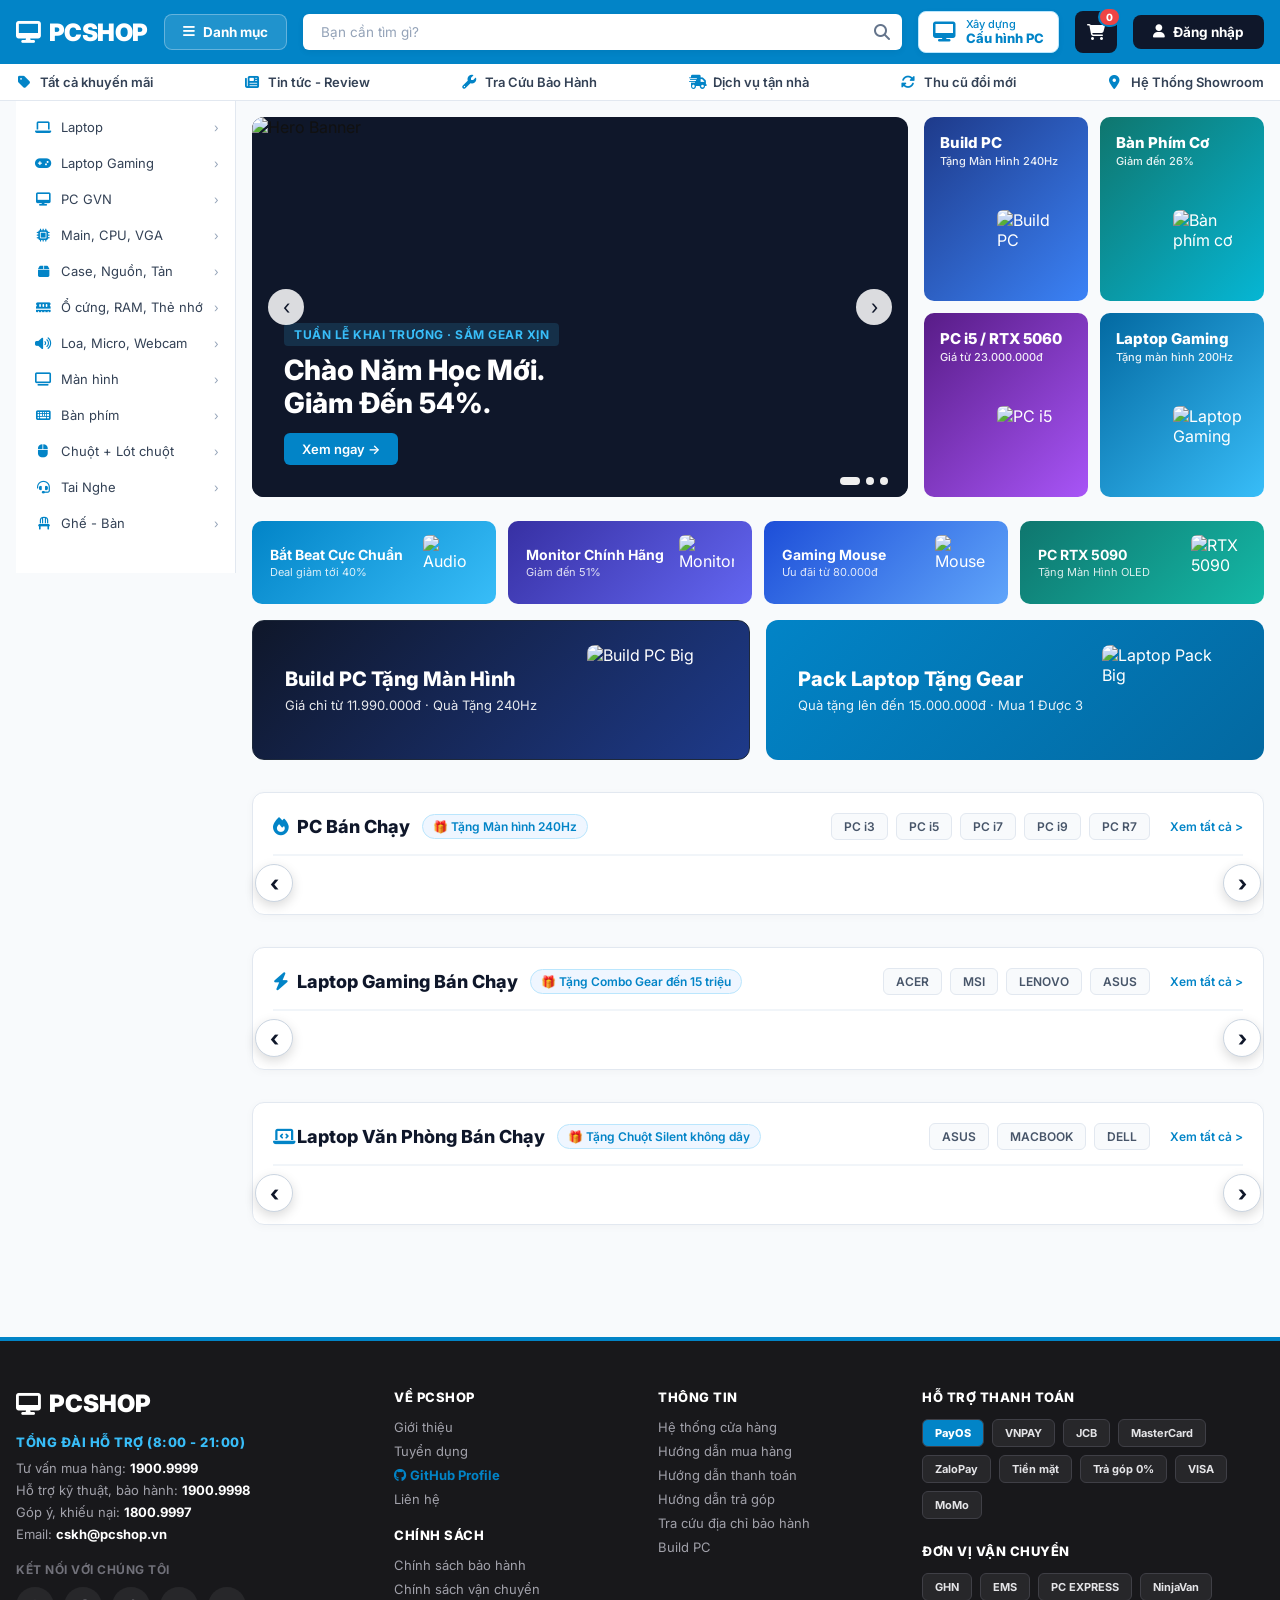
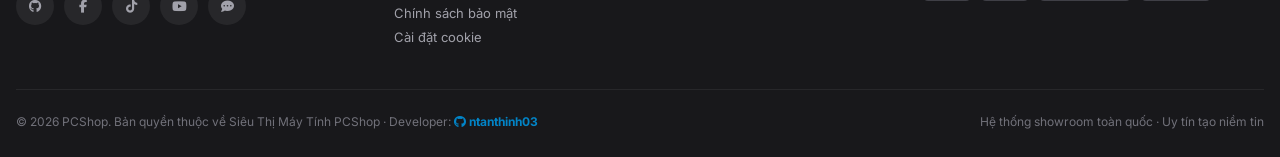
==== commit c0e9a9fd: "Add GitHub profile link and PayOS badge to footer across all pages" ====
--- a/index.html
+++ b/index.html
@@ -961,6 +961,7 @@
                     <div class="social-links-wrap">
                         <p>KẾT NỐI VỚI CHÚNG TÔI</p>
                         <div class="social-icons">
+                            <a href="https://github.com/ntanthinh03" target="_blank" title="GitHub Profile"><i class="fa-brands fa-github"></i></a>
                             <a href="#"><i class="fa-brands fa-facebook-f"></i></a>
                             <a href="#"><i class="fa-brands fa-tiktok"></i></a>
                             <a href="#"><i class="fa-brands fa-youtube"></i></a>
@@ -974,6 +975,7 @@
                     <p class="footer-col-head">VỀ PCSHOP</p>
                     <a href="#">Giới thiệu</a>
                     <a href="#">Tuyển dụng</a>
+                    <a href="https://github.com/ntanthinh03" target="_blank" style="color: #0284c7; font-weight: 700;"><i class="fa-brands fa-github"></i> GitHub Profile</a>
                     <a href="#">Liên hệ</a>
 
                     <p class="footer-col-head" style="margin-top: 20px;">CHÍNH SÁCH</p>
@@ -991,13 +993,14 @@
                     <a href="#">Hướng dẫn thanh toán</a>
                     <a href="#">Hướng dẫn trả góp</a>
                     <a href="#">Tra cứu địa chỉ bảo hành</a>
-                    <a href="#">Build PC</a>
+                    <a href="build-pc.html">Build PC</a>
                 </div>
 
                 <!-- Col 4: Hỗ trợ thanh toán & Vận chuyển -->
                 <div class="footer-col-rich">
                     <p class="footer-col-head">HỖ TRỢ THANH TOÁN</p>
                     <div class="payment-badges-grid">
+                        <span class="pay-badge" style="background: #0284c7; color: #fff; font-weight: 800;">PayOS</span>
                         <span class="pay-badge">VNPAY</span>
                         <span class="pay-badge">JCB</span>
                         <span class="pay-badge">MasterCard</span>
@@ -1019,7 +1022,7 @@
             </div>
 
             <div class="footer-bottom-rich">
-                <p>© 2026 PCShop. Bản quyền thuộc về Siêu Thị Máy Tính PCShop.</p>
+                <p>© 2026 PCShop. Bản quyền thuộc về Siêu Thị Máy Tính PCShop · Developer: <a href="https://github.com/ntanthinh03" target="_blank" style="color: #0284c7; font-weight: 700; text-decoration: none;"><i class="fa-brands fa-github"></i> ntanthinh03</a></p>
                 <p>Hệ thống showroom toàn quốc · Uy tín tạo niềm tin</p>
             </div>
         </div>
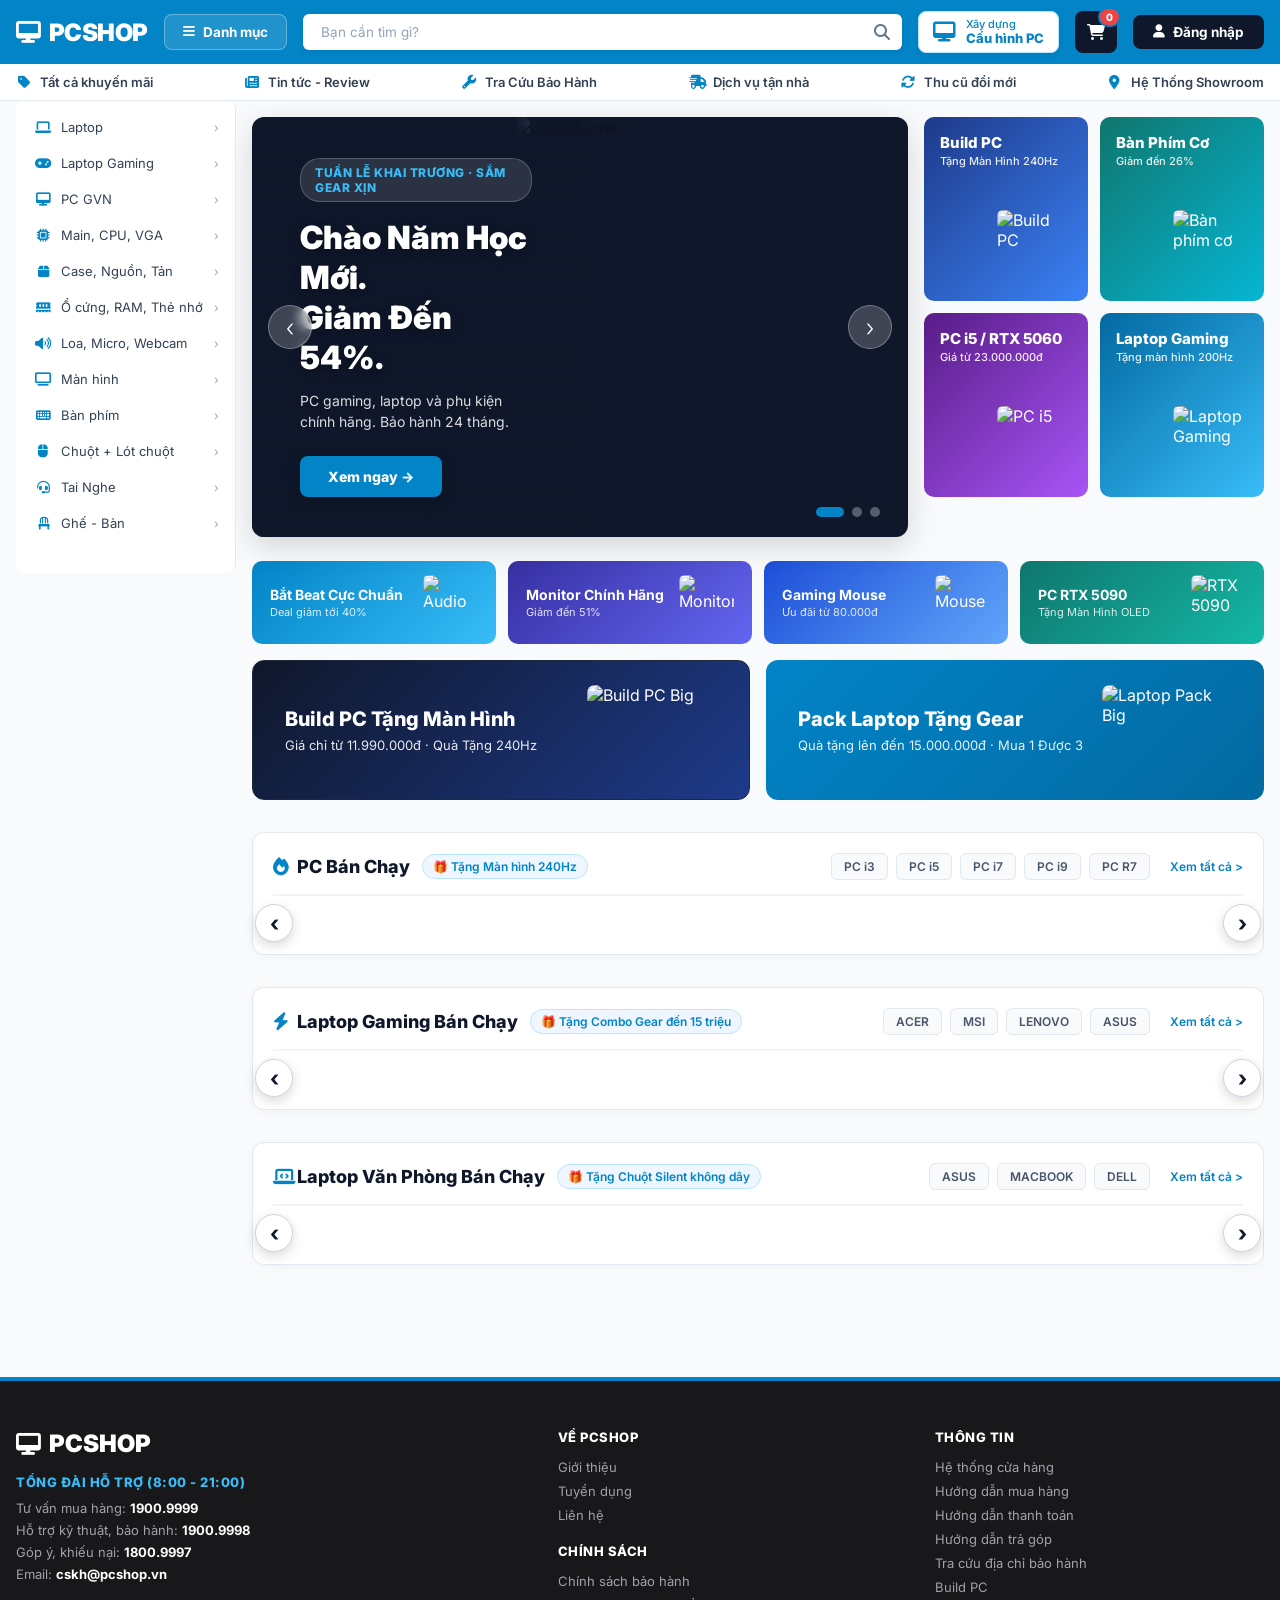
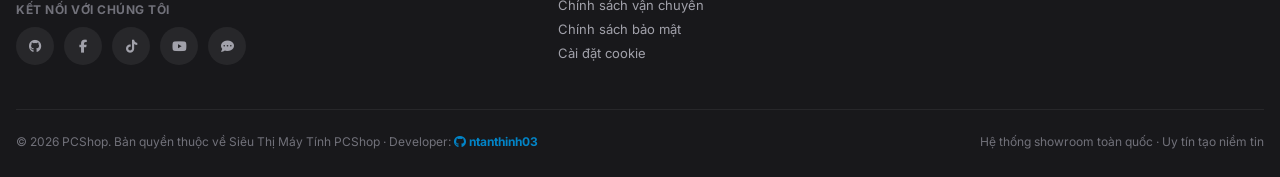
==== commit 7e69bf31: "fix(fe): update hero slider animation & remove payment/shipping footer section" ====
--- a/index.html
+++ b/index.html
@@ -652,12 +652,14 @@
 
                 <!-- Left Main Slider -->
                 <div class="main-slider" id="heroSlider">
+                    <div class="slide-tint" id="slideTint"></div>
                     <img id="slideImg"
                         src="https://images.unsplash.com/photo-1593640408182-31c228f8a9e3?w=800&h=420&fit=crop"
                         alt="Hero Banner">
                     <div class="slider-overlay">
                         <span class="slider-badge" id="slideLabel">TUẦN LỄ KHAI TRƯƠNG · SẮM GEAR XỊN</span>
                         <h2 id="slideTitle">Chào Năm Học Mới.<br>Giảm Đến 54%.</h2>
+                        <p id="slideDesc" class="slide-desc">PC gaming, laptop và phụ kiện chính hãng. Bảo hành 24 tháng.</p>
                         <button class="btn-slider-cta" id="slideCta">Xem ngay →</button>
                     </div>
                     <button class="slide-nav prev" id="prevSlide">‹</button>
@@ -975,7 +977,6 @@
                     <p class="footer-col-head">VỀ PCSHOP</p>
                     <a href="#">Giới thiệu</a>
                     <a href="#">Tuyển dụng</a>
-                    <a href="https://github.com/ntanthinh03" target="_blank" style="color: #0284c7; font-weight: 700;"><i class="fa-brands fa-github"></i> GitHub Profile</a>
                     <a href="#">Liên hệ</a>
 
                     <p class="footer-col-head" style="margin-top: 20px;">CHÍNH SÁCH</p>
@@ -995,30 +996,6 @@
                     <a href="#">Tra cứu địa chỉ bảo hành</a>
                     <a href="build-pc.html">Build PC</a>
                 </div>
-
-                <!-- Col 4: Hỗ trợ thanh toán & Vận chuyển -->
-                <div class="footer-col-rich">
-                    <p class="footer-col-head">HỖ TRỢ THANH TOÁN</p>
-                    <div class="payment-badges-grid">
-                        <span class="pay-badge" style="background: #0284c7; color: #fff; font-weight: 800;">PayOS</span>
-                        <span class="pay-badge">VNPAY</span>
-                        <span class="pay-badge">JCB</span>
-                        <span class="pay-badge">MasterCard</span>
-                        <span class="pay-badge">ZaloPay</span>
-                        <span class="pay-badge">Tiền mặt</span>
-                        <span class="pay-badge">Trả góp 0%</span>
-                        <span class="pay-badge">VISA</span>
-                        <span class="pay-badge">MoMo</span>
-                    </div>
-
-                    <p class="footer-col-head" style="margin-top: 24px;">ĐƠN VỊ VẬN CHUYỂN</p>
-                    <div class="shipping-badges-grid">
-                        <span class="ship-badge">GHN</span>
-                        <span class="ship-badge">EMS</span>
-                        <span class="ship-badge">PC EXPRESS</span>
-                        <span class="ship-badge">NinjaVan</span>
-                    </div>
-                </div>
             </div>
 
             <div class="footer-bottom-rich">
--- a/css/style.css
+++ b/css/style.css
@@ -82,7 +82,7 @@
 .header-category-dropdown {
     display: none !important;
     position: absolute !important;
-    top: calc(100% + 8px) !important;
+    top: calc(100% + 4px) !important;
     left: 0 !important;
     width: 240px !important;
     background: #ffffff !important;
@@ -355,6 +355,30 @@
     position: sticky;
     top: 0;
     z-index: 50;
+    transition: all 0.3s ease;
+    border-radius: 8px;
+}
+
+.sidebar.sidebar-highlight {
+    animation: sidebarGlowPulse 1.8s cubic-bezier(0.16, 1, 0.3, 1) forwards;
+}
+
+@keyframes sidebarGlowPulse {
+    0% {
+        box-shadow: 0 0 0 0 rgba(2, 132, 199, 0.6);
+        outline: 2px solid #0284c7;
+        transform: scale(1.02);
+    }
+    50% {
+        box-shadow: 0 0 25px 5px rgba(2, 132, 199, 0.4);
+        outline: 3px solid #0284c7;
+        transform: scale(1.025);
+    }
+    100% {
+        box-shadow: 0 0 0 0 rgba(2, 132, 199, 0);
+        outline: 2px solid transparent;
+        transform: scale(1);
+    }
 }
 
 .category-menu {
@@ -994,8 +1018,8 @@
 
 .footer-grid-rich {
     display: grid;
-    grid-template-columns: 1.2fr 0.8fr 0.8fr 1.2fr;
-    gap: 36px;
+    grid-template-columns: 1.5fr 1fr 1fr;
+    gap: 48px;
     margin-bottom: 36px;
 }
 
@@ -3903,8 +3927,1069 @@
     box-shadow: 0 6px 18px rgba(2, 132, 199, 0.4);
 }
 
-
-
-
-
-
+/* ==========================================================================
+   MOBILE & TABLET RESPONSIVE STYLES (Fix layout breaking on mobile devices)
+   ========================================================================== */
+
+/* 1. Header & Navigation Adjustments for Mobile (max-width: 992px) */
+@media (max-width: 992px) {
+    .header {
+        padding: 8px 12px;
+    }
+    .container-header {
+        height: auto;
+        flex-wrap: wrap;
+        gap: 8px 10px;
+        padding: 4px 0;
+    }
+    .logo {
+        font-size: 20px;
+    }
+    .btn-category {
+        padding: 7px 12px;
+        font-size: 12px;
+    }
+    .btn-build-pc {
+        padding: 6px 10px;
+    }
+    .build-pc-text span {
+        display: none;
+    }
+    .build-pc-text strong {
+        font-size: 12px;
+    }
+    .btn-login {
+        padding: 7px 12px;
+        font-size: 12px;
+    }
+
+    /* Move Search bar to its own full width row on small screens */
+    .search-wrap {
+        order: 10;
+        flex: 0 0 100%;
+        margin-top: 4px;
+    }
+
+    /* Top Bar scrollable on mobile */
+    .top-bar {
+        overflow-x: auto;
+        -webkit-overflow-scrolling: touch;
+        padding: 8px 12px;
+    }
+    .container-top {
+        gap: 16px;
+        justify-content: flex-start;
+    }
+
+    /* Sidebar hide desktop menu by default or full width */
+    .sidebar {
+        display: none; /* Desktop sidebar hidden on mobile, category button triggers dropdown popup */
+        width: 100%;
+        position: relative;
+    }
+
+    /* Main layout grid adjustments */
+    .main-wrapper {
+        padding: 0 12px;
+    }
+    .main-content {
+        width: 100%;
+    }
+
+    /* Hero section grid adjustment */
+    .hero-landing-grid {
+        grid-template-columns: 1fr;
+        gap: 12px;
+    }
+    .main-slider {
+        height: 220px;
+    }
+
+    /* Promo Banners Grid */
+    .ad-cards-grid {
+        grid-template-columns: repeat(2, 1fr);
+        gap: 8px;
+    }
+    .promo-4-grid {
+        grid-template-columns: repeat(2, 1fr);
+        gap: 8px;
+    }
+    .promo-2-grid {
+        grid-template-columns: 1fr;
+        gap: 8px;
+    }
+
+    /* Footer Mobile */
+    .footer-grid-rich {
+        grid-template-columns: repeat(2, 1fr);
+        gap: 24px;
+    }
+
+    /* Header Category Dropdown full screen on mobile */
+    .header-category-dropdown {
+        width: 100% !important;
+        max-width: 320px;
+        left: 0 !important;
+    }
+    .header-category-dropdown .mega-menu {
+        display: none !important; /* Hide deep mega menu on mobile hover to avoid overflow */
+    }
+}
+
+/* 2. Phone Screen Adjustments (max-width: 640px) */
+@media (max-width: 640px) {
+    .logo {
+        font-size: 18px;
+    }
+
+    .btn-login span, 
+    #headerCategoryText {
+        font-size: 11px;
+    }
+
+    /* Hero Banner Mobile Height */
+    .main-slider {
+        height: 180px;
+    }
+    .slider-overlay h2 {
+        font-size: 16px;
+    }
+    .slider-overlay .slider-badge {
+        font-size: 10px;
+    }
+    .btn-slider-cta {
+        padding: 6px 12px;
+        font-size: 11px;
+    }
+
+    /* Home Product Sections */
+    .section-title-bar {
+        flex-direction: column;
+        align-items: flex-start;
+        gap: 8px;
+    }
+    .filter-sub-tabs {
+        overflow-x: auto;
+        width: 100%;
+        padding-bottom: 4px;
+        -webkit-overflow-scrolling: touch;
+    }
+
+    /* Product Cards in carousel on mobile */
+    .home-product-carousel {
+        gap: 10px;
+    }
+    .home-product-card {
+        min-width: 170px;
+        width: 170px;
+        padding: 10px;
+    }
+
+    /* Category Page Mobile */
+    .container-category-page {
+        padding: 12px 12px 36px;
+    }
+    .category-page-title {
+        font-size: 20px;
+        margin-bottom: 12px;
+    }
+    .category-banner {
+        flex-direction: column;
+        padding: 18px;
+        text-align: center;
+        gap: 12px;
+    }
+    .banner-img img {
+        height: 120px;
+    }
+    .kcc-product-grid {
+        grid-template-columns: repeat(2, 1fr) !important;
+        gap: 8px;
+    }
+
+    /* KCC Filter Container */
+    .kcc-filter-container {
+        padding: 12px;
+    }
+    .filter-row {
+        flex-direction: column;
+        align-items: flex-start;
+        gap: 8px;
+    }
+    .filter-row-label {
+        min-width: auto;
+    }
+
+    /* Footer Mobile Columns */
+    .footer-grid-rich {
+        grid-template-columns: 1fr;
+        gap: 20px;
+    }
+    .footer-bottom-rich {
+        flex-direction: column;
+        gap: 8px;
+        text-align: center;
+    }
+
+    /* Modal Mobile Adjustments */
+    .auth-box {
+        width: 92%;
+        padding: 24px 16px;
+    }
+    .orders-box {
+        width: 95%;
+        max-height: 90vh;
+    }
+    .pc-builder-modal {
+        width: 98%;
+        max-height: 95vh;
+    }
+    .modal-body-layout {
+        flex-direction: column;
+    }
+    .modal-sidebar-filter {
+        width: 100%;
+        border-right: none;
+        border-bottom: 1px solid #e2e8f0;
+    }
+
+    /* Product Detail Page Mobile (GearVN Grid, Gallery, Action Buttons & Sticky Bar) */
+    .gearvn-hero-grid {
+        grid-template-columns: 1fr;
+        gap: 20px;
+        padding: 16px;
+    }
+    .gearvn-main-img-box {
+        height: 280px;
+    }
+    .gearvn-product-title {
+        font-size: 17px;
+    }
+    .gearvn-price-main {
+        font-size: 24px;
+    }
+    .gearvn-actions-row {
+        flex-direction: column;
+        align-items: stretch;
+        gap: 8px;
+    }
+    .btn-gearvn-buy-now,
+    .btn-gearvn-consult {
+        width: 100%;
+        flex: none;
+    }
+    .btn-gearvn-cart {
+        width: 100%;
+        height: 44px;
+    }
+    .sticky-product-bar {
+        padding: 6px 12px;
+    }
+    .sticky-bar-title {
+        max-width: 140px;
+        font-size: 11px;
+    }
+    .sticky-price-main {
+        font-size: 13px;
+    }
+    .btn-sticky-buy,
+    .btn-sticky-consult {
+        padding: 6px 10px;
+        font-size: 11px;
+    }
+    .spec-chips-grid {
+        grid-template-columns: 1fr;
+        gap: 8px;
+    }
+    .spec-chips-header,
+    .related-header-gearvn {
+        flex-direction: column;
+        align-items: flex-start;
+        gap: 6px;
+    }
+}
+
+/* ==========================================================================
+   CHECKOUT PAGE STYLES (GEARVN MULTI-STEPPER & ORDER SUMMARY)
+   ========================================================================== */
+
+/* Stepper Header */
+.checkout-stepper-wrap {
+    display: flex;
+    align-items: center;
+    justify-content: center;
+    background: #ffffff;
+    padding: 24px 32px;
+    border-radius: 12px;
+    border: 1px solid #e2e8f0;
+    margin-bottom: 24px;
+    box-shadow: 0 2px 8px rgba(0, 0, 0, 0.04);
+}
+
+.stepper-item {
+    display: flex;
+    flex-direction: column;
+    align-items: center;
+    gap: 8px;
+    cursor: pointer;
+    z-index: 2;
+}
+
+.stepper-circle {
+    width: 44px;
+    height: 44px;
+    border-radius: 50%;
+    background: #f1f5f9;
+    border: 2px solid #cbd5e1;
+    color: #64748b;
+    display: flex;
+    align-items: center;
+    justify-content: center;
+    font-size: 16px;
+    transition: all 0.25s ease;
+}
+
+.stepper-item span {
+    font-size: 13.5px;
+    font-weight: 600;
+    color: #64748b;
+    transition: color 0.25s;
+}
+
+.stepper-item.active .stepper-circle {
+    background: #0284c7;
+    border-color: #0284c7;
+    color: #ffffff;
+    box-shadow: 0 4px 12px rgba(2, 132, 199, 0.3);
+}
+
+.stepper-item.active span {
+    color: #0284c7;
+    font-weight: 800;
+}
+
+.stepper-line {
+    flex: 1;
+    max-width: 140px;
+    height: 3px;
+    background: #e2e8f0;
+    margin: 0 16px;
+    margin-bottom: 24px;
+    transition: background 0.25s;
+}
+
+.stepper-line.active {
+    background: #0284c7;
+}
+
+/* 2-Column Grid Layout */
+.checkout-grid-layout {
+    display: grid;
+    grid-template-columns: 1fr 380px;
+    gap: 24px;
+    align-items: start;
+}
+
+/* Left Panel Box */
+.checkout-step-panel {
+    background: #ffffff;
+    border-radius: 12px;
+    padding: 24px;
+    border: 1px solid #e2e8f0;
+    box-shadow: 0 2px 8px rgba(0, 0, 0, 0.04);
+}
+
+.panel-box-header {
+    display: flex;
+    justify-content: space-between;
+    align-items: center;
+    padding-bottom: 16px;
+    border-bottom: 1px solid #f1f5f9;
+    margin-bottom: 20px;
+}
+
+.panel-title-group {
+    display: flex;
+    align-items: center;
+    gap: 12px;
+}
+
+.panel-title-group h3,
+.panel-box-header h3 {
+    font-size: 17px;
+    font-weight: 800;
+    color: #0f172a;
+    margin: 0;
+}
+
+.btn-clear-all-cart {
+    background: none;
+    border: none;
+    color: #ef4444;
+    font-size: 13px;
+    font-weight: 600;
+    cursor: pointer;
+}
+
+.btn-clear-all-cart:hover {
+    text-decoration: underline;
+}
+
+/* Checkout Cart Item Row */
+.checkout-cart-items-list {
+    display: flex;
+    flex-direction: column;
+    gap: 14px;
+}
+
+.checkout-item-row {
+    display: flex;
+    align-items: center;
+    gap: 14px;
+    padding: 14px;
+    background: #f8fafc;
+    border: 1px solid #e2e8f0;
+    border-radius: 10px;
+}
+
+.checkout-item-thumb {
+    width: 70px;
+    height: 70px;
+    object-fit: contain;
+    background: #ffffff;
+    border-radius: 8px;
+    border: 1px solid #e2e8f0;
+    padding: 4px;
+    flex-shrink: 0;
+}
+
+.checkout-item-info {
+    flex: 1;
+    display: flex;
+    flex-direction: column;
+    gap: 4px;
+}
+
+.checkout-item-name {
+    font-size: 14px;
+    font-weight: 700;
+    color: #0f172a;
+    line-height: 1.35;
+    margin: 0;
+}
+
+.checkout-item-warranty {
+    font-size: 12px;
+    color: #64748b;
+}
+
+.checkout-item-gift {
+    font-size: 11.5px;
+    color: #0284c7;
+    background: #f0f9ff;
+    padding: 2px 6px;
+    border-radius: 4px;
+    display: inline-block;
+    width: fit-content;
+}
+
+.checkout-item-price-unit {
+    font-size: 13px;
+    color: #64748b;
+}
+
+.checkout-item-qty {
+    display: flex;
+    align-items: center;
+    border: 1px solid #cbd5e1;
+    border-radius: 6px;
+    background: #ffffff;
+    overflow: hidden;
+}
+
+.checkout-item-qty button {
+    width: 28px;
+    height: 28px;
+    border: none;
+    background: #f1f5f9;
+    font-weight: 700;
+    color: #334155;
+    cursor: pointer;
+}
+
+.checkout-item-qty span {
+    width: 32px;
+    text-align: center;
+    font-size: 13px;
+    font-weight: 700;
+}
+
+.checkout-item-subtotal {
+    font-size: 15px;
+    font-weight: 800;
+    color: #0284c7;
+    min-width: 100px;
+    text-align: right;
+}
+
+.btn-delete-checkout-item {
+    background: none;
+    border: none;
+    color: #94a3b8;
+    font-size: 15px;
+    cursor: pointer;
+    padding: 6px;
+    transition: color 0.15s;
+}
+
+.btn-delete-checkout-item:hover {
+    color: #ef4444;
+}
+
+.checkout-panel-footer {
+    display: flex;
+    justify-content: space-between;
+    align-items: center;
+    margin-top: 24px;
+    padding-top: 16px;
+    border-top: 1px solid #f1f5f9;
+}
+
+.btn-continue-shopping,
+.btn-prev-step {
+    padding: 10px 20px;
+    background: #ffffff;
+    border: 1px solid #cbd5e1;
+    color: #334155;
+    border-radius: 8px;
+    font-size: 13.5px;
+    font-weight: 700;
+    cursor: pointer;
+    text-decoration: none;
+    transition: all 0.15s;
+}
+
+.btn-continue-shopping:hover,
+.btn-prev-step:hover {
+    background: #f1f5f9;
+    border-color: #0284c7;
+    color: #0284c7;
+}
+
+.btn-next-step {
+    padding: 12px 28px;
+    background: linear-gradient(135deg, #0284c7 0%, #0369a1 100%);
+    color: #ffffff;
+    border: none;
+    border-radius: 8px;
+    font-size: 14px;
+    font-weight: 800;
+    cursor: pointer;
+    box-shadow: 0 4px 12px rgba(2, 132, 199, 0.25);
+    transition: all 0.2s;
+}
+
+.btn-next-step:hover {
+    transform: translateY(-1px);
+    box-shadow: 0 6px 16px rgba(2, 132, 199, 0.35);
+}
+
+.btn-submit-final-order {
+    padding: 14px 32px;
+    background: linear-gradient(135deg, #0284c7 0%, #0369a1 100%);
+    color: #ffffff;
+    border: none;
+    border-radius: 8px;
+    font-size: 15px;
+    font-weight: 900;
+    cursor: pointer;
+    box-shadow: 0 4px 16px rgba(2, 132, 199, 0.35);
+    transition: all 0.2s;
+}
+
+.btn-submit-final-order:hover {
+    transform: translateY(-1px);
+    box-shadow: 0 6px 20px rgba(2, 132, 199, 0.45);
+}
+
+/* Shipping Form & Inputs */
+.form-grid-2 {
+    display: grid;
+    grid-template-columns: repeat(2, 1fr);
+    gap: 16px;
+    margin-bottom: 16px;
+}
+
+.form-group-item {
+    display: flex;
+    flex-direction: column;
+    gap: 6px;
+}
+
+.form-group-item label {
+    font-size: 13px;
+    font-weight: 700;
+    color: #334155;
+}
+
+.form-group-item input,
+.form-group-item textarea {
+    padding: 10px 14px;
+    border: 1px solid #cbd5e1;
+    border-radius: 8px;
+    font-size: 13.5px;
+    outline: none;
+    transition: border 0.15s;
+}
+
+.form-group-item input:focus,
+.form-group-item textarea:focus {
+    border-color: #0284c7;
+    box-shadow: 0 0 0 3px rgba(2, 132, 199, 0.15);
+}
+
+.form-section-divider {
+    font-size: 14px;
+    font-weight: 800;
+    color: #0f172a;
+    margin: 20px 0 12px;
+}
+
+.radio-options-row {
+    display: flex;
+    gap: 16px;
+}
+
+.custom-radio-card {
+    flex: 1;
+    padding: 12px 16px;
+    border: 1px solid #cbd5e1;
+    border-radius: 8px;
+    cursor: pointer;
+    display: flex;
+    align-items: center;
+    gap: 10px;
+    background: #f8fafc;
+    font-size: 13.5px;
+    font-weight: 600;
+    transition: all 0.15s;
+}
+
+.custom-radio-card.active,
+.custom-radio-card:hover {
+    border-color: #0284c7;
+    background: #f0f9ff;
+    color: #0284c7;
+}
+
+.shipping-method-box {
+    padding: 14px;
+    background: #f0f9ff;
+    border: 1px solid #bae6fd;
+    border-radius: 8px;
+    display: flex;
+    align-items: center;
+    gap: 12px;
+}
+
+/* Payment Methods Options */
+.payment-methods-list {
+    display: flex;
+    flex-direction: column;
+    gap: 12px;
+}
+
+.payment-option-item {
+    display: flex;
+    align-items: center;
+    gap: 16px;
+    padding: 16px;
+    border: 1.5px solid #cbd5e1;
+    border-radius: 10px;
+    background: #ffffff;
+    cursor: pointer;
+    position: relative;
+    transition: all 0.2s;
+}
+
+.payment-option-item.active,
+.payment-option-item:hover {
+    border-color: #0284c7;
+    background: #f0f9ff;
+    box-shadow: 0 2px 8px rgba(2, 132, 199, 0.1);
+}
+
+.payment-icon-box {
+    width: 48px;
+    display: flex;
+    align-items: center;
+    justify-content: center;
+    flex-shrink: 0;
+}
+
+.payment-text-info {
+    flex: 1;
+}
+
+.payment-text-info strong {
+    display: block;
+    font-size: 14px;
+    color: #0f172a;
+    margin-bottom: 2px;
+}
+
+.payment-text-info p {
+    font-size: 12px;
+    color: #64748b;
+    margin: 0;
+}
+
+.recommended-tag {
+    position: absolute;
+    top: 12px;
+    right: 12px;
+    background: #ef4444;
+    color: #ffffff;
+    font-size: 10px;
+    font-weight: 800;
+    padding: 2px 8px;
+    border-radius: 4px;
+}
+
+/* Right Order Summary Box */
+.order-summary-card {
+    background: #ffffff;
+    border-radius: 12px;
+    border: 1px solid #e2e8f0;
+    padding: 20px;
+    box-shadow: 0 2px 8px rgba(0, 0, 0, 0.04);
+}
+
+.summary-header h4 {
+    font-size: 16px;
+    font-weight: 800;
+    color: #0f172a;
+    margin: 0 0 16px 0;
+    padding-bottom: 12px;
+    border-bottom: 1px solid #f1f5f9;
+}
+
+.summary-body {
+    display: flex;
+    flex-direction: column;
+    gap: 12px;
+}
+
+.summary-row {
+    display: flex;
+    justify-content: space-between;
+    font-size: 13.5px;
+    color: #475569;
+}
+
+.text-green {
+    color: #16a34a;
+    font-weight: 700;
+}
+
+.summary-divider {
+    height: 1px;
+    background: #e2e8f0;
+    margin: 4px 0;
+}
+
+.summary-total-row {
+    display: flex;
+    justify-content: space-between;
+    align-items: center;
+    margin-top: 4px;
+}
+
+.summary-total-row span {
+    font-size: 14px;
+    font-weight: 700;
+    color: #0f172a;
+}
+
+.total-price-blue {
+    font-size: 22px;
+    font-weight: 900;
+    color: #0284c7;
+}
+
+.btn-primary-checkout-action {
+    width: 100%;
+    padding: 14px;
+    background: linear-gradient(135deg, #0284c7 0%, #0369a1 100%);
+    color: #ffffff;
+    border: none;
+    border-radius: 8px;
+    font-size: 15px;
+    font-weight: 900;
+    cursor: pointer;
+    margin-top: 8px;
+    box-shadow: 0 4px 14px rgba(2, 132, 199, 0.3);
+    transition: all 0.2s;
+}
+
+.btn-primary-checkout-action:hover {
+    transform: translateY(-1px);
+    box-shadow: 0 6px 18px rgba(2, 132, 199, 0.4);
+}
+
+.terms-disclaimer {
+    font-size: 11.5px;
+    color: #64748b;
+    line-height: 1.4;
+    text-align: center;
+    margin-top: 12px;
+}
+
+.terms-disclaimer a {
+    color: #0284c7;
+    text-decoration: none;
+}
+
+/* Voucher Box */
+.voucher-box {
+    margin-top: 16px;
+    background: #ffffff;
+    border-radius: 12px;
+    border: 1px solid #e2e8f0;
+    padding: 16px;
+}
+
+.voucher-input-group {
+    display: flex;
+    gap: 8px;
+}
+
+.voucher-input-group input {
+    flex: 1;
+    padding: 8px 12px;
+    border: 1px solid #cbd5e1;
+    border-radius: 6px;
+    font-size: 13px;
+    outline: none;
+}
+
+.voucher-input-group button {
+    padding: 8px 16px;
+    background: #0f172a;
+    color: #ffffff;
+    border: none;
+    border-radius: 6px;
+    font-size: 13px;
+    font-weight: 700;
+    cursor: pointer;
+}
+
+
+/* Mobile Responsive for Checkout Page */
+@media (max-width: 992px) {
+    .checkout-grid-layout {
+        grid-template-columns: 1fr;
+    }
+    .checkout-stepper-wrap {
+        padding: 16px;
+    }
+    .stepper-line {
+        margin: 0 8px;
+        margin-bottom: 20px;
+    }
+    .stepper-item span {
+        font-size: 11px;
+    }
+    .form-grid-2 {
+        grid-template-columns: 1fr;
+    }
+    .checkout-item-row {
+        flex-wrap: wrap;
+    }
+    .checkout-item-subtotal {
+        min-width: auto;
+        text-align: left;
+    }
+}
+
+/* Main Hero Slider & Animations */
+.main-slider {
+    position: relative;
+    width: 100%;
+    height: 420px;
+    border-radius: 12px;
+    overflow: hidden;
+    background-color: #0f172a;
+    box-shadow: 0 10px 30px rgba(0, 0, 0, 0.15);
+    display: flex;
+    align-items: center;
+    transition: background-color 0.5s ease;
+}
+
+.main-slider img#slideImg {
+    position: absolute;
+    top: 0;
+    right: 0;
+    width: 60%;
+    height: 100%;
+    object-fit: cover;
+    z-index: 1;
+    mask-image: linear-gradient(to right, transparent 0%, black 40%);
+    -webkit-mask-image: linear-gradient(to right, transparent 0%, black 40%);
+    transition: opacity 0.5s ease-in-out, transform 0.6s ease;
+}
+
+.slide-tint {
+    position: absolute;
+    inset: 0;
+    opacity: 0.15;
+    z-index: 2;
+    pointer-events: none;
+    transition: background-color 0.5s ease;
+}
+
+.slider-overlay {
+    position: relative;
+    z-index: 3;
+    max-width: 50%;
+    padding: 40px 48px;
+    color: #ffffff;
+    display: flex;
+    flex-direction: column;
+    align-items: flex-start;
+    animation: fadeInSlide 0.5s ease-out forwards;
+}
+
+@keyframes fadeInSlide {
+    from {
+        opacity: 0;
+        transform: translateY(12px);
+    }
+    to {
+        opacity: 1;
+        transform: translateY(0);
+    }
+}
+
+.slider-badge {
+    display: inline-block;
+    padding: 6px 14px;
+    background: rgba(255, 255, 255, 0.12);
+    backdrop-filter: blur(8px);
+    border-radius: 20px;
+    font-size: 12px;
+    font-weight: 800;
+    letter-spacing: 0.5px;
+    text-transform: uppercase;
+    margin-bottom: 16px;
+    border: 1px solid rgba(255, 255, 255, 0.2);
+    transition: color 0.3s ease;
+}
+
+.slider-overlay h2 {
+    font-size: 32px;
+    font-weight: 900;
+    line-height: 1.25;
+    color: #ffffff;
+    margin-bottom: 12px;
+    text-shadow: 0 2px 10px rgba(0, 0, 0, 0.3);
+}
+
+.slide-desc {
+    font-size: 14px;
+    color: rgba(255, 255, 255, 0.85);
+    line-height: 1.5;
+    margin-bottom: 24px;
+    font-weight: 400;
+}
+
+.btn-slider-cta {
+    padding: 12px 28px;
+    background: #0284c7;
+    color: #ffffff;
+    border: none;
+    border-radius: 8px;
+    font-size: 14px;
+    font-weight: 800;
+    cursor: pointer;
+    box-shadow: 0 4px 15px rgba(0, 0, 0, 0.2);
+    transition: all 0.25s ease;
+}
+
+.btn-slider-cta:hover {
+    transform: translateY(-2px);
+    box-shadow: 0 6px 20px rgba(0, 0, 0, 0.3);
+    filter: brightness(1.1);
+}
+
+/* Slider Navigation Buttons */
+.slide-nav {
+    position: absolute;
+    top: 50%;
+    transform: translateY(-50%);
+    width: 44px;
+    height: 44px;
+    border-radius: 50%;
+    background: rgba(255, 255, 255, 0.2);
+    backdrop-filter: blur(6px);
+    border: 1px solid rgba(255, 255, 255, 0.3);
+    color: #ffffff;
+    font-size: 24px;
+    font-weight: 300;
+    display: flex;
+    align-items: center;
+    justify-content: center;
+    cursor: pointer;
+    z-index: 4;
+    transition: all 0.2s ease;
+}
+
+.slide-nav:hover {
+    background: rgba(255, 255, 255, 0.4);
+    transform: translateY(-50%) scale(1.08);
+}
+
+.slide-nav.prev {
+    left: 16px;
+}
+
+.slide-nav.next {
+    right: 16px;
+}
+
+/* Slider Dots */
+.slider-dots {
+    position: absolute;
+    bottom: 20px;
+    right: 28px;
+    display: flex;
+    align-items: center;
+    gap: 8px;
+    z-index: 4;
+}
+
+.slider-dots .dot {
+    width: 10px;
+    height: 10px;
+    border-radius: 50%;
+    border: none;
+    background: rgba(255, 255, 255, 0.3);
+    cursor: pointer;
+    transition: all 0.3s ease;
+    padding: 0;
+}
+
+.slider-dots .dot.active {
+    width: 28px;
+    border-radius: 10px;
+    background: #0284c7;
+}
+
+
+
+
+
+
+
+
+
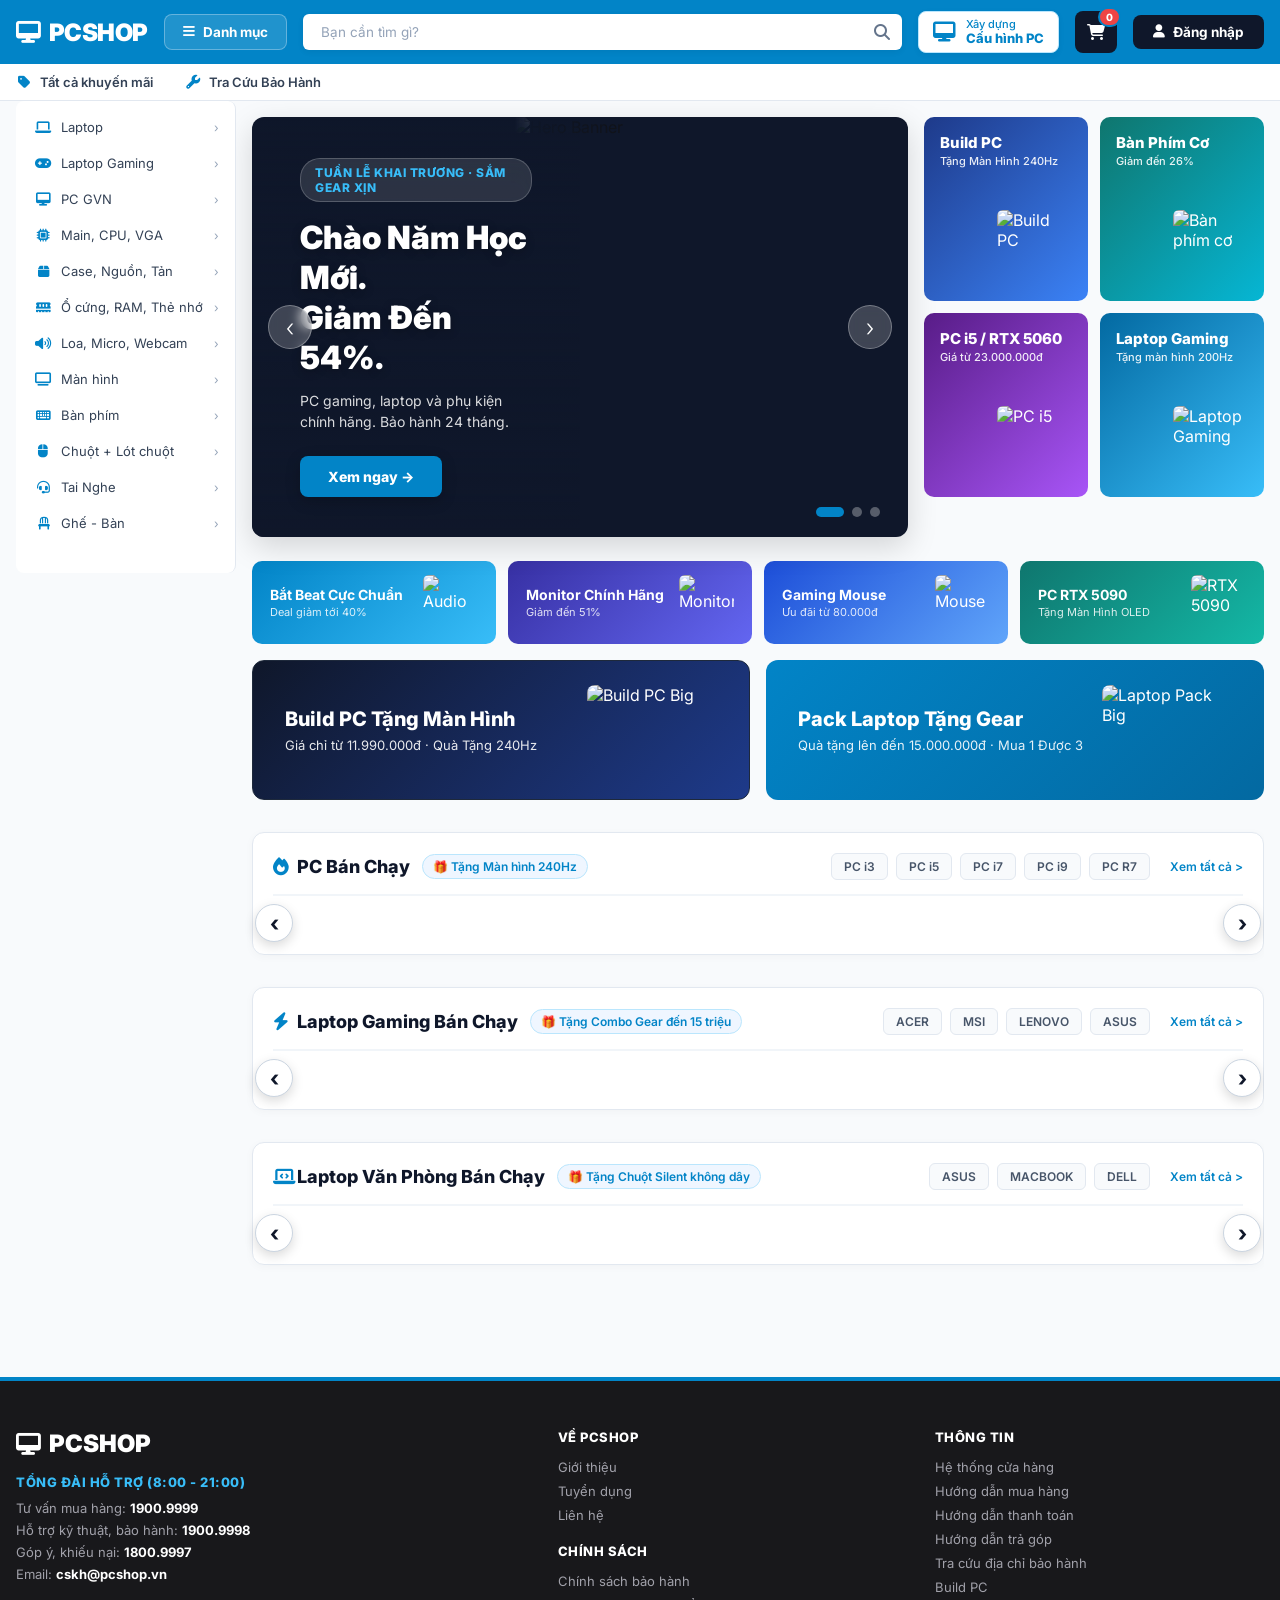
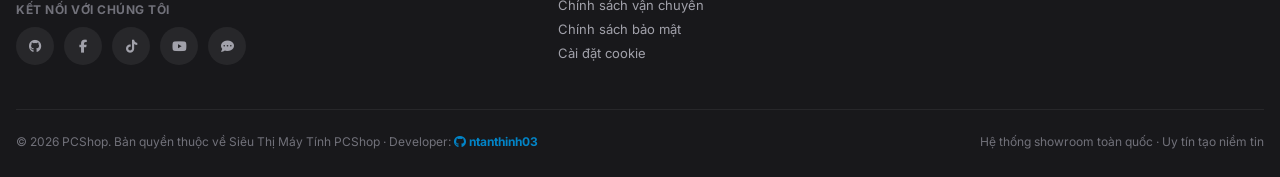
==== commit dc3c0d96: "fix(nav): simplify sub-navigation bar to 2 items and fix mobile layout alignment" ====
--- a/index.html
+++ b/index.html
@@ -430,12 +430,8 @@
     <!-- 2. Sub Navigation Bar (Khuyến mãi, Tra cứu, Showroom) -->
     <div class="top-bar">
         <div class="container-top">
-            <a href="#"><i class="fa-solid fa-tag blue-icon"></i> Tất cả khuyến mãi</a>
-            <a href="#"><i class="fa-solid fa-newspaper blue-icon"></i> Tin tức - Review</a>
-            <a href="#"><i class="fa-solid fa-wrench blue-icon"></i> Tra Cứu Bảo Hành</a>
-            <a href="#"><i class="fa-solid fa-truck-fast blue-icon"></i> Dịch vụ tận nhà</a>
-            <a href="#"><i class="fa-solid fa-rotate blue-icon"></i> Thu cũ đổi mới</a>
-            <a href="#"><i class="fa-solid fa-location-dot blue-icon"></i> Hệ Thống Showroom</a>
+            <a href="category.html"><i class="fa-solid fa-tag blue-icon"></i> Tất cả khuyến mãi</a>
+            <a href="manage.html"><i class="fa-solid fa-wrench blue-icon"></i> Tra Cứu Bảo Hành</a>
         </div>
     </div>
 
--- a/css/style.css
+++ b/css/style.css
@@ -308,7 +308,8 @@
     margin: 0 auto;
     padding: 0;
     display: flex;
-    justify-content: space-between;
+    justify-content: flex-start;
+    gap: 32px;
     align-items: center;
 }
 
@@ -3970,15 +3971,18 @@
         margin-top: 4px;
     }
 
-    /* Top Bar scrollable on mobile */
+    /* Top Bar on mobile */
     .top-bar {
-        overflow-x: auto;
-        -webkit-overflow-scrolling: touch;
-        padding: 8px 12px;
+        overflow-x: hidden;
+        padding: 8px 16px;
+        width: 100%;
+        box-sizing: border-box;
     }
     .container-top {
-        gap: 16px;
-        justify-content: flex-start;
+        gap: 12px;
+        justify-content: space-between;
+        align-items: center;
+        width: 100%;
     }
 
     /* Sidebar hide desktop menu by default or full width */
@@ -4985,11 +4989,1496 @@
     background: #0284c7;
 }
 
-
-
-
-
-
-
-
-
+/* Order Success Popup Modal */
+.order-success-modal-overlay {
+    position: fixed;
+    inset: 0;
+    background: rgba(15, 23, 42, 0.75);
+    backdrop-filter: blur(6px);
+    z-index: 10000;
+    display: flex;
+    align-items: center;
+    justify-content: center;
+    opacity: 0;
+    visibility: hidden;
+    transition: all 0.3s ease;
+}
+
+.order-success-modal-overlay.active {
+    opacity: 1;
+    visibility: visible;
+}
+
+.order-success-modal-box {
+    background: #ffffff;
+    width: 520px;
+    max-width: 90%;
+    border-radius: 16px;
+    padding: 32px 28px;
+    text-align: center;
+    box-shadow: 0 25px 60px rgba(0, 0, 0, 0.3);
+    transform: scale(0.9);
+    transition: transform 0.3s cubic-bezier(0.175, 0.885, 0.32, 1.275);
+}
+
+.order-success-modal-overlay.active .order-success-modal-box {
+    transform: scale(1);
+}
+
+.success-icon-badge {
+    width: 72px;
+    height: 72px;
+    background: #e0f2fe;
+    color: #0284c7;
+    font-size: 38px;
+    border-radius: 50%;
+    display: inline-flex;
+    align-items: center;
+    justify-content: center;
+    margin-bottom: 16px;
+    box-shadow: 0 10px 20px rgba(2, 132, 199, 0.2);
+}
+
+.order-success-modal-box h2 {
+    font-size: 22px;
+    font-weight: 900;
+    color: #0f172a;
+    margin-bottom: 8px;
+}
+
+.success-sub-desc {
+    font-size: 13.5px;
+    color: #64748b;
+    margin-bottom: 20px;
+    line-height: 1.5;
+}
+
+.order-summary-mini-card {
+    background: #f8fafc;
+    border: 1px solid #e2e8f0;
+    border-radius: 10px;
+    padding: 16px;
+    text-align: left;
+    margin-bottom: 24px;
+    display: flex;
+    flex-direction: column;
+    gap: 8px;
+    font-size: 13px;
+}
+
+.mini-row {
+    display: flex;
+    justify-content: space-between;
+    align-items: center;
+    color: #334155;
+}
+
+.mini-row span {
+    color: #64748b;
+}
+
+.pay-badge-mini {
+    background: #0284c7;
+    color: #fff;
+    font-size: 11px;
+    font-weight: 800;
+    padding: 2px 8px;
+    border-radius: 4px;
+}
+
+.success-modal-actions {
+    display: flex;
+    gap: 12px;
+}
+
+.btn-secondary-home {
+    flex: 1;
+    padding: 12px;
+    background: #f1f5f9;
+    color: #334155;
+    border: 1px solid #cbd5e1;
+    border-radius: 8px;
+    font-weight: 700;
+    cursor: pointer;
+    transition: background 0.2s;
+}
+
+.btn-secondary-home:hover {
+    background: #e2e8f0;
+}
+
+.btn-primary-orders {
+    flex: 1.2;
+    padding: 12px;
+    background: #0284c7;
+    color: #ffffff;
+    border: none;
+    border-radius: 8px;
+    font-weight: 800;
+    cursor: pointer;
+    box-shadow: 0 4px 12px rgba(2, 132, 199, 0.3);
+    transition: background 0.2s;
+}
+
+.btn-primary-orders:hover {
+    background: #0369a1;
+}
+
+/* ========================================== */
+/* ADMIN & STAFF DASHBOARD MANAGE STYLES      */
+/* ========================================== */
+.manage-body {
+    background-color: #f8fafc;
+    font-family: 'Inter', sans-serif;
+    color: #0f172a;
+    margin: 0;
+    padding: 0;
+    min-height: 100vh;
+}
+
+/* Manage Login Overlay Modal */
+.manage-login-overlay {
+    position: fixed;
+    inset: 0;
+    background: linear-gradient(135deg, #0f172a 0%, #0284c7 100%);
+    z-index: 20000;
+    display: flex;
+    align-items: center;
+    justify-content: center;
+}
+
+.manage-login-card {
+    background: #ffffff;
+    width: 440px;
+    max-width: 90%;
+    border-radius: 16px;
+    padding: 36px 32px;
+    box-shadow: 0 25px 50px rgba(0, 0, 0, 0.3);
+}
+
+.manage-login-header {
+    text-align: center;
+    margin-bottom: 24px;
+}
+
+.manage-logo-icon {
+    width: 56px;
+    height: 56px;
+    background: #0284c7;
+    color: #fff;
+    font-size: 26px;
+    border-radius: 12px;
+    display: inline-flex;
+    align-items: center;
+    justify-content: center;
+    margin-bottom: 12px;
+    box-shadow: 0 8px 20px rgba(2, 132, 199, 0.3);
+}
+
+.manage-login-header h2 {
+    font-size: 20px;
+    font-weight: 900;
+    color: #0f172a;
+    margin-bottom: 4px;
+}
+
+.manage-login-header p {
+    font-size: 12.5px;
+    color: #64748b;
+}
+
+.manage-login-alert {
+    background: #fef2f2;
+    border: 1px solid #fecaca;
+    color: #dc2626;
+    padding: 10px 14px;
+    border-radius: 8px;
+    font-size: 12.5px;
+    margin-bottom: 16px;
+}
+
+.manage-demo-hint {
+    background: #f0f9ff;
+    border: 1px solid #bae6fd;
+    color: #0369a1;
+    font-size: 12px;
+    padding: 10px 12px;
+    border-radius: 8px;
+    margin-top: 14px;
+    line-height: 1.4;
+}
+
+.btn-manage-login-submit {
+    width: 100%;
+    padding: 14px;
+    background: #0284c7;
+    color: #fff;
+    border: none;
+    border-radius: 8px;
+    font-size: 14px;
+    font-weight: 800;
+    cursor: pointer;
+    margin-top: 20px;
+    transition: background 0.2s;
+}
+
+.btn-manage-login-submit:hover {
+    background: #0369a1;
+}
+
+/* Manage Main Layout */
+.manage-app-layout {
+    display: flex;
+    min-height: 100vh;
+}
+
+/* Sidebar */
+.manage-sidebar {
+    width: 260px;
+    background: #0f172a;
+    color: #f8fafc;
+    display: flex;
+    flex-direction: column;
+    padding: 24px 16px;
+    position: fixed;
+    top: 0;
+    bottom: 0;
+    left: 0;
+    z-index: 100;
+}
+
+.sidebar-brand {
+    display: flex;
+    align-items: center;
+    gap: 12px;
+    font-size: 22px;
+    color: #38bdf8;
+    margin-bottom: 24px;
+    padding-bottom: 16px;
+    border-bottom: 1px solid #1e293b;
+}
+
+.brand-text {
+    display: flex;
+    flex-direction: column;
+    line-height: 1.2;
+}
+
+.brand-text strong {
+    font-size: 16px;
+    color: #fff;
+}
+
+.brand-text span {
+    font-size: 11px;
+    color: #94a3b8;
+}
+
+.sidebar-user-badge {
+    display: flex;
+    align-items: center;
+    gap: 12px;
+    background: #1e293b;
+    padding: 12px;
+    border-radius: 10px;
+    margin-bottom: 24px;
+}
+
+.avatar-circle {
+    width: 38px;
+    height: 38px;
+    background: #0284c7;
+    color: #fff;
+    font-weight: 800;
+    border-radius: 50%;
+    display: flex;
+    align-items: center;
+    justify-content: center;
+}
+
+.user-info {
+    display: flex;
+    flex-direction: column;
+}
+
+.user-info strong {
+    font-size: 13px;
+    color: #fff;
+}
+
+.role-pill-admin {
+    font-size: 10px;
+    font-weight: 800;
+    color: #38bdf8;
+}
+
+.role-pill-staff {
+    font-size: 10px;
+    font-weight: 800;
+    color: #4ade80;
+}
+
+.sidebar-menu {
+    display: flex;
+    flex-direction: column;
+    gap: 6px;
+    flex: 1;
+}
+
+.sidebar-menu .nav-item {
+    display: flex;
+    align-items: center;
+    gap: 12px;
+    padding: 12px 14px;
+    background: none;
+    border: none;
+    color: #94a3b8;
+    font-size: 13.5px;
+    font-weight: 600;
+    border-radius: 8px;
+    cursor: pointer;
+    text-align: left;
+    transition: all 0.2s;
+    position: relative;
+}
+
+.sidebar-menu .nav-item:hover {
+    background: #1e293b;
+    color: #fff;
+}
+
+.sidebar-menu .nav-item.active {
+    background: #0284c7;
+    color: #ffffff;
+}
+
+.sidebar-menu .badge-count {
+    margin-left: auto;
+    background: #ef4444;
+    color: #fff;
+    font-size: 11px;
+    font-weight: 800;
+    padding: 2px 7px;
+    border-radius: 10px;
+}
+
+.btn-manage-logout {
+    width: 100%;
+    padding: 10px;
+    background: #1e293b;
+    color: #ef4444;
+    border: 1px solid #334155;
+    border-radius: 8px;
+    font-weight: 700;
+    cursor: pointer;
+    transition: background 0.2s;
+}
+
+.btn-manage-logout:hover {
+    background: #ef4444;
+    color: #fff;
+}
+
+/* Main Content Area */
+.manage-main-content {
+    margin-left: 260px;
+    flex: 1;
+    padding: 24px 32px 48px;
+    background: #f8fafc;
+}
+
+.manage-topbar {
+    display: flex;
+    justify-content: space-between;
+    align-items: center;
+    background: #fff;
+    border-radius: 12px;
+    padding: 12px 24px;
+    margin-bottom: 28px;
+    box-shadow: 0 2px 10px rgba(0, 0, 0, 0.04);
+}
+
+.topbar-search {
+    position: relative;
+    width: 320px;
+}
+
+.topbar-search i {
+    position: absolute;
+    left: 12px;
+    top: 50%;
+    transform: translateY(-50%);
+    color: #94a3b8;
+}
+
+.topbar-search input {
+    width: 100%;
+    padding: 8px 12px 8px 36px;
+    border: 1px solid #cbd5e1;
+    border-radius: 6px;
+    font-size: 13px;
+    outline: none;
+}
+
+.topbar-right {
+    display: flex;
+    align-items: center;
+    gap: 20px;
+}
+
+.store-live-link a {
+    color: #0284c7;
+    text-decoration: none;
+    font-size: 13px;
+    font-weight: 700;
+}
+
+.noti-bell {
+    position: relative;
+    font-size: 18px;
+    color: #64748b;
+    cursor: pointer;
+}
+
+.noti-dot {
+    position: absolute;
+    top: -2px;
+    right: -2px;
+    width: 8px;
+    height: 8px;
+    background: #ef4444;
+    border-radius: 50%;
+}
+
+.manage-tab-page {
+    display: none;
+}
+
+.manage-tab-page.active {
+    display: block;
+}
+
+.page-title-row {
+    display: flex;
+    justify-content: space-between;
+    align-items: center;
+    margin-bottom: 24px;
+}
+
+.page-title-row h2 {
+    font-size: 22px;
+    font-weight: 900;
+    color: #0f172a;
+}
+
+/* KPI Cards */
+.kpi-cards-grid {
+    display: grid;
+    grid-template-columns: repeat(4, 1fr);
+    gap: 20px;
+    margin-bottom: 28px;
+}
+
+.kpi-card {
+    background: #fff;
+    border-radius: 12px;
+    padding: 20px;
+    display: flex;
+    align-items: center;
+    gap: 16px;
+    box-shadow: 0 4px 12px rgba(0, 0, 0, 0.05);
+    color: #fff;
+}
+
+.bg-blue-grad { background: linear-gradient(135deg, #0284c7 0%, #0369a1 100%); }
+.bg-indigo-grad { background: linear-gradient(135deg, #2563eb 0%, #1d4ed8 100%); }
+.bg-sky-grad { background: linear-gradient(135deg, #0284c7 0%, #2563eb 100%); }
+.bg-teal-grad { background: linear-gradient(135deg, #0d9488 0%, #0f766e 100%); }
+
+.kpi-icon {
+    font-size: 32px;
+    opacity: 0.9;
+}
+
+.kpi-data {
+    display: flex;
+    flex-direction: column;
+}
+
+.kpi-data span {
+    font-size: 12px;
+    opacity: 0.85;
+}
+
+.kpi-data strong {
+    font-size: 22px;
+    font-weight: 900;
+    margin: 2px 0;
+}
+
+.kpi-data small {
+    font-size: 11px;
+    opacity: 0.8;
+}
+
+/* Charts Row */
+.charts-grid-row {
+    display: grid;
+    grid-template-columns: 1.6fr 1fr;
+    gap: 24px;
+    margin-bottom: 28px;
+}
+
+.chart-box {
+    background: #fff;
+    border-radius: 12px;
+    padding: 20px;
+    box-shadow: 0 2px 10px rgba(0, 0, 0, 0.04);
+}
+
+.chart-header h3 {
+    font-size: 15px;
+    font-weight: 800;
+    color: #0f172a;
+    margin-bottom: 16px;
+}
+
+.chart-canvas-wrap {
+    position: relative;
+    height: 260px;
+}
+
+/* Manage Tables */
+.table-card-box {
+    background: #fff;
+    border-radius: 12px;
+    padding: 20px;
+    box-shadow: 0 2px 10px rgba(0, 0, 0, 0.04);
+}
+
+.table-card-header {
+    display: flex;
+    justify-content: space-between;
+    align-items: center;
+    margin-bottom: 16px;
+}
+
+.btn-link-action {
+    background: none;
+    border: none;
+    color: #0284c7;
+    font-size: 13px;
+    font-weight: 700;
+    cursor: pointer;
+}
+
+.manage-table {
+    width: 100%;
+    border-collapse: collapse;
+    font-size: 13px;
+}
+
+.manage-table th {
+    background: #f1f5f9;
+    color: #334155;
+    font-weight: 700;
+    text-align: left;
+    padding: 12px 14px;
+    border-bottom: 2px solid #e2e8f0;
+}
+
+.manage-table td {
+    padding: 12px 14px;
+    border-bottom: 1px solid #f1f5f9;
+    color: #334155;
+    vertical-align: middle;
+}
+
+.manage-table tr:hover {
+    background: #f8fafc;
+}
+
+/* Status Pills */
+.status-pill {
+    padding: 4px 10px;
+    border-radius: 12px;
+    font-size: 11px;
+    font-weight: 800;
+    display: inline-block;
+}
+
+.status-pending { background: #fef3c7; color: #d97706; }
+.status-confirmed { background: #e0f2fe; color: #0284c7; }
+.status-shipping { background: #e0e7ff; color: #4338ca; }
+.status-success { background: #dcfce7; color: #15803d; }
+.status-canceled { background: #fee2e2; color: #b91c1c; }
+
+.status-select-action {
+    padding: 4px 8px;
+    border-radius: 6px;
+    border: 1px solid #cbd5e1;
+    font-size: 12px;
+    outline: none;
+}
+
+.btn-table-action {
+    padding: 6px 12px;
+    background: #f0f9ff;
+    color: #0284c7;
+    border: 1px solid #bae6fd;
+    border-radius: 6px;
+    font-weight: 700;
+    cursor: pointer;
+    font-size: 12px;
+}
+
+.btn-table-action:hover {
+    background: #0284c7;
+    color: #fff;
+}
+
+.btn-danger {
+    background: #fef2f2;
+    color: #dc2626;
+    border-color: #fecaca;
+}
+
+.btn-danger:hover {
+    background: #dc2626;
+    color: #fff;
+}
+
+/* Order Detail Modal */
+.manage-modal-overlay {
+    position: fixed;
+    inset: 0;
+    background: rgba(15, 23, 42, 0.7);
+    backdrop-filter: blur(4px);
+    z-index: 15000;
+    display: flex;
+    align-items: center;
+    justify-content: center;
+    opacity: 0;
+    visibility: hidden;
+    transition: all 0.2s;
+}
+
+.manage-modal-overlay.open {
+    opacity: 1;
+    visibility: visible;
+}
+
+.manage-modal-box {
+    background: #fff;
+    width: 640px;
+    max-width: 90%;
+    border-radius: 12px;
+    padding: 24px;
+    box-shadow: 0 20px 40px rgba(0, 0, 0, 0.2);
+}
+
+.close-modal-btn {
+    background: none;
+    border: none;
+    font-size: 20px;
+    color: #94a3b8;
+    cursor: pointer;
+}
+
+.order-detail-grid {
+    display: grid;
+    grid-template-columns: 1fr 1fr;
+    gap: 16px;
+    margin-top: 16px;
+}
+
+.info-block {
+    background: #f8fafc;
+    border: 1px solid #e2e8f0;
+    border-radius: 8px;
+    padding: 14px;
+    font-size: 12.5px;
+}
+
+.info-block h4 {
+    font-size: 12px;
+    color: #0284c7;
+    margin-bottom: 8px;
+}
+
+.modal-header {
+    display: flex;
+    justify-content: space-between;
+    align-items: center;
+    padding-bottom: 14px;
+    border-bottom: 1px solid #e2e8f0;
+    margin-bottom: 16px;
+}
+
+.modal-header h3 {
+    font-size: 16px;
+    font-weight: 700;
+    color: #0f172a;
+    display: flex;
+    align-items: center;
+    gap: 8px;
+}
+
+.modal-form-grid {
+    display: grid;
+    grid-template-columns: 1fr 1fr;
+    gap: 14px;
+}
+
+.modal-form-group {
+    display: flex;
+    flex-direction: column;
+    gap: 5px;
+}
+
+.modal-form-group.full-width {
+    grid-column: span 2;
+}
+
+.modal-form-group label {
+    font-size: 12.5px;
+    font-weight: 600;
+    color: #334155;
+    display: flex;
+    align-items: center;
+    gap: 6px;
+}
+
+.modal-form-group input,
+.modal-form-group select,
+.modal-form-group textarea {
+    padding: 9px 12px;
+    border: 1px solid #cbd5e1;
+    border-radius: 6px;
+    font-size: 13px;
+    outline: none;
+    transition: all 0.2s;
+    background: #f8fafc;
+}
+
+.modal-form-group input:focus,
+.modal-form-group select:focus,
+.modal-form-group textarea:focus {
+    background: #fff;
+    border-color: #0284c7;
+    box-shadow: 0 0 0 3px rgba(2, 132, 199, 0.15);
+}
+
+.modal-footer {
+    display: flex;
+    justify-content: flex-end;
+    gap: 10px;
+    margin-top: 20px;
+    padding-top: 14px;
+    border-top: 1px solid #e2e8f0;
+}
+
+.btn-secondary {
+    background: #f1f5f9;
+    color: #475569;
+    border: 1px solid #cbd5e1;
+    padding: 8px 16px;
+    border-radius: 6px;
+    font-size: 13px;
+    font-weight: 600;
+    cursor: pointer;
+    transition: all 0.2s;
+}
+
+.btn-secondary:hover {
+    background: #e2e8f0;
+    color: #1e293b;
+}
+
+/* Notification Bell Dropdown */
+.noti-bell-wrap {
+    position: relative;
+}
+
+.noti-bell-btn {
+    position: relative;
+    width: 38px;
+    height: 38px;
+    background: #f1f5f9;
+    border-radius: 50%;
+    display: flex;
+    align-items: center;
+    justify-content: center;
+    cursor: pointer;
+    color: #475569;
+    transition: all 0.2s;
+    font-size: 16px;
+}
+
+.noti-bell-btn:hover {
+    background: #e2e8f0;
+    color: #0284c7;
+}
+
+.noti-badge {
+    position: absolute;
+    top: -3px;
+    right: -3px;
+    background: #ef4444;
+    color: #fff;
+    font-size: 10px;
+    font-weight: 700;
+    padding: 1px 5px;
+    border-radius: 10px;
+    border: 2px solid #fff;
+    min-width: 16px;
+    text-align: center;
+}
+
+.noti-dropdown {
+    position: absolute;
+    top: 48px;
+    right: 0;
+    width: 350px;
+    background: #fff;
+    border-radius: 12px;
+    box-shadow: 0 12px 30px rgba(15, 23, 42, 0.18);
+    border: 1px solid #e2e8f0;
+    z-index: 10000;
+    display: none;
+    overflow: hidden;
+}
+
+.noti-dropdown.show {
+    display: block;
+    animation: fadeInSlide 0.2s ease-out;
+}
+
+.noti-dropdown-header {
+    padding: 12px 16px;
+    background: #0f172a;
+    color: #fff;
+    display: flex;
+    justify-content: space-between;
+    align-items: center;
+}
+
+.noti-dropdown-header h4 {
+    font-size: 13.5px;
+    margin: 0;
+    font-weight: 700;
+    color: #fff;
+    display: flex;
+    align-items: center;
+    gap: 8px;
+}
+
+.noti-dropdown-header span {
+    font-size: 11px;
+    background: #0284c7;
+    color: #fff;
+    padding: 2px 8px;
+    border-radius: 10px;
+    font-weight: 600;
+}
+
+.noti-dropdown-body {
+    max-height: 320px;
+    overflow-y: auto;
+}
+
+.noti-item {
+    padding: 12px 16px;
+    border-bottom: 1px solid #f1f5f9;
+    display: flex;
+    gap: 12px;
+    align-items: flex-start;
+    cursor: pointer;
+    transition: background 0.15s;
+}
+
+.noti-item:hover {
+    background: #f8fafc;
+}
+
+.noti-item.unread {
+    background: #f0f9ff;
+}
+
+.noti-icon-box {
+    width: 32px;
+    height: 32px;
+    border-radius: 8px;
+    display: flex;
+    align-items: center;
+    justify-content: center;
+    font-size: 14px;
+    flex-shrink: 0;
+}
+
+.noti-icon-order { background: #e0f2fe; color: #0284c7; }
+.noti-icon-stock { background: #fef2f2; color: #ef4444; }
+
+.noti-content {
+    font-size: 12px;
+    color: #334155;
+    line-height: 1.45;
+}
+
+.noti-content strong {
+    color: #0f172a;
+}
+
+.noti-time {
+    font-size: 10.5px;
+    color: #94a3b8;
+    margin-top: 3px;
+}
+
+/* Pagination Bar */
+.manage-pagination-bar {
+    display: flex;
+    justify-content: space-between;
+    align-items: center;
+    padding: 14px 20px;
+    background: #fff;
+    border-top: 1px solid #e2e8f0;
+    border-radius: 0 0 12px 12px;
+}
+
+.pagination-info {
+    font-size: 13px;
+    color: #64748b;
+    font-weight: 500;
+}
+
+.pagination-controls {
+    display: flex;
+    gap: 6px;
+    align-items: center;
+}
+
+.page-btn {
+    padding: 6px 12px;
+    border: 1px solid #cbd5e1;
+    background: #fff;
+    border-radius: 6px;
+    font-size: 12.5px;
+    font-weight: 600;
+    color: #475569;
+    cursor: pointer;
+    transition: all 0.2s;
+}
+
+.page-btn:hover:not(:disabled) {
+    background: #f1f5f9;
+    border-color: #0284c7;
+    color: #0284c7;
+}
+
+.page-btn.active {
+    background: #0284c7;
+    color: #fff;
+    border-color: #0284c7;
+}
+
+.page-btn:disabled {
+    opacity: 0.4;
+    cursor: not-allowed;
+}
+
+/* Warranty Subtabs Bar */
+.warranty-subtabs-bar {
+    display: flex;
+    gap: 8px;
+    margin-bottom: 16px;
+    overflow-x: auto;
+    padding-bottom: 4px;
+}
+
+.warranty-subtab {
+    padding: 8px 16px;
+    background: #fff;
+    border: 1px solid #cbd5e1;
+    border-radius: 20px;
+    font-size: 13px;
+    font-weight: 600;
+    color: #64748b;
+    cursor: pointer;
+    white-space: nowrap;
+    transition: all 0.2s;
+}
+
+.warranty-subtab:hover {
+    border-color: #0284c7;
+    color: #0284c7;
+}
+
+.warranty-subtab.active {
+    background: #0284c7;
+    color: #fff;
+    border-color: #0284c7;
+    box-shadow: 0 4px 12px rgba(2, 132, 199, 0.25);
+}
+
+/* Customer Detail Link & History Table */
+.customer-name-link {
+    color: #0284c7;
+    text-decoration: none;
+    font-weight: 700;
+    cursor: pointer;
+}
+
+.customer-name-link:hover {
+    text-decoration: underline;
+}
+
+.customer-info-box {
+    background: #f8fafc;
+    border: 1px solid #e2e8f0;
+    border-radius: 8px;
+    padding: 14px;
+    margin-bottom: 16px;
+    display: grid;
+    grid-template-columns: 1fr 1fr;
+    gap: 10px;
+    font-size: 13px;
+}
+
+/* Beautiful Action Gradient Buttons */
+.btn-action-gradient {
+    background: linear-gradient(135deg, #0284c7 0%, #2563eb 100%);
+    color: #fff;
+    border: none;
+    padding: 9px 18px;
+    border-radius: 8px;
+    font-size: 13px;
+    font-weight: 700;
+    cursor: pointer;
+    box-shadow: 0 4px 14px rgba(2, 132, 199, 0.35);
+    display: flex;
+    align-items: center;
+    gap: 8px;
+    transition: all 0.25s cubic-bezier(0.4, 0, 0.2, 1);
+}
+
+.btn-action-gradient:hover {
+    transform: translateY(-2px);
+    box-shadow: 0 6px 20px rgba(2, 132, 199, 0.45);
+    background: linear-gradient(135deg, #0369a1 0%, #1d4ed8 100%);
+}
+
+/* Overview Time Range Filter */
+.select-time-range {
+    padding: 7px 14px;
+    border-radius: 8px;
+    border: 1px solid #cbd5e1;
+    background: #fff;
+    font-size: 13px;
+    font-weight: 600;
+    color: #0f172a;
+    outline: none;
+    cursor: pointer;
+    box-shadow: 0 2px 5px rgba(0, 0, 0, 0.05);
+    transition: all 0.2s;
+}
+
+.select-time-range:focus,
+.select-time-range:hover {
+    border-color: #0284c7;
+    box-shadow: 0 0 0 3px rgba(2, 132, 199, 0.15);
+}
+
+/* Low Stock Badge Alert */
+.stock-badge.stock-low {
+    background: #fef2f2;
+    color: #ef4444;
+    border: 1px solid #fca5a5;
+    font-weight: 700;
+}
+
+/* System Log Badges */
+.log-badge {
+    padding: 3px 8px;
+    border-radius: 6px;
+    font-size: 11.5px;
+    font-weight: 700;
+    display: inline-block;
+}
+
+.log-badge-sales {
+    background: #e0f2fe;
+    color: #0284c7;
+}
+
+.log-badge-warranty {
+    background: #fef3c7;
+    color: #d97706;
+}
+
+.log-badge-stock {
+    background: #f1f5f9;
+    color: #475569;
+}
+
+/* TOAST NOTIFICATION SYSTEM */
+.toast-container {
+    position: fixed;
+    top: 24px;
+    right: 24px;
+    z-index: 999999;
+    display: flex;
+    flex-direction: column;
+    gap: 10px;
+    pointer-events: none;
+}
+
+.toast-message {
+    pointer-events: auto;
+    min-width: 320px;
+    max-width: 450px;
+    padding: 14px 18px;
+    background: #ffffff;
+    border-radius: 10px;
+    box-shadow: 0 10px 30px rgba(0, 0, 0, 0.15), 0 2px 8px rgba(0, 0, 0, 0.08);
+    display: flex;
+    align-items: center;
+    gap: 12px;
+    font-size: 13.5px;
+    font-weight: 600;
+    color: #0f172a;
+    border-left: 5px solid #0284c7;
+    animation: toastSlideIn 0.35s cubic-bezier(0.175, 0.885, 0.32, 1.275) forwards;
+    transition: all 0.3s ease;
+}
+
+.toast-message.toast-success {
+    border-left-color: #10b981;
+}
+
+.toast-message.toast-success .toast-icon {
+    color: #10b981;
+    background: #ecfdf5;
+}
+
+.toast-message.toast-error {
+    border-left-color: #ef4444;
+}
+
+.toast-message.toast-error .toast-icon {
+    color: #ef4444;
+    background: #fef2f2;
+}
+
+.toast-message.toast-info {
+    border-left-color: #0284c7;
+}
+
+.toast-message.toast-info .toast-icon {
+    color: #0284c7;
+    background: #e0f2fe;
+}
+
+.toast-icon {
+    width: 32px;
+    height: 32px;
+    border-radius: 50%;
+    display: flex;
+    align-items: center;
+    justify-content: center;
+    font-size: 16px;
+    flex-shrink: 0;
+}
+
+.toast-text {
+    flex: 1;
+    line-height: 1.4;
+}
+
+.toast-close-btn {
+    background: transparent;
+    border: none;
+    color: #94a3b8;
+    cursor: pointer;
+    font-size: 14px;
+    padding: 4px;
+    transition: color 0.2s;
+}
+
+.toast-close-btn:hover {
+    color: #0f172a;
+}
+
+@keyframes toastSlideIn {
+    from {
+        opacity: 0;
+        transform: translateX(100px) scale(0.9);
+    }
+    to {
+        opacity: 1;
+        transform: translateX(0) scale(1);
+    }
+}
+
+@keyframes toastSlideOut {
+    from {
+        opacity: 1;
+        transform: translateX(0) scale(1);
+    }
+    to {
+        opacity: 0;
+        transform: translateX(100px) scale(0.8);
+    }
+}
+
+/* =========================================================================
+   📱 COMPLETE MOBILE & TABLET RESPONSIVE ENGINE (FIX HORIZONTAL OVERFLOW & SCALE)
+   ========================================================================= */
+
+/* 1. Global Viewport Overflow Fix */
+html, body {
+    overflow-x: hidden !important;
+    width: 100% !important;
+    max-width: 100vw !important;
+    position: relative !important;
+}
+
+*, *::before, *::after {
+    box-sizing: border-box !important;
+}
+
+img, video, iframe, canvas, table {
+    max-width: 100% !important;
+}
+
+/* Ensure Table Wrapper Scroll on Mobile */
+.table-responsive {
+    width: 100% !important;
+    overflow-x: auto !important;
+    -webkit-overflow-scrolling: touch !important;
+    margin-bottom: 12px !important;
+}
+
+/* 2. Responsive Rules for Tablets & Laptops (max-width: 1024px) */
+@media screen and (max-width: 1024px) {
+    .container-header, .container, .main-container, .manage-app-layout {
+        max-width: 100% !important;
+        padding-left: 14px !important;
+        padding-right: 14px !important;
+    }
+
+    .header-category-dropdown .mega-menu {
+        width: 580px !important;
+        left: 240px !important;
+        padding: 16px 20px !important;
+    }
+
+    .mega-grid-4 {
+        grid-template-columns: 1fr 1fr !important;
+    }
+
+    .grid-5-col, .product-grid {
+        grid-template-columns: repeat(3, 1fr) !important;
+    }
+}
+
+/* 3. Responsive Rules for Mobile Devices (max-width: 768px) */
+@media screen and (max-width: 768px) {
+    /* Header Responsive Layout */
+    .header {
+        padding: 8px 12px !important;
+        height: auto !important;
+    }
+
+    .container-header {
+        height: auto !important;
+        flex-wrap: wrap !important;
+        gap: 8px !important;
+        justify-content: space-between !important;
+    }
+
+    .logo {
+        font-size: 19px !important;
+    }
+
+    .btn-category {
+        padding: 6px 12px !important;
+        font-size: 12px !important;
+    }
+
+    .search-wrap {
+        order: 10 !important;
+        width: 100% !important;
+        flex: 1 1 100% !important;
+        margin-top: 4px !important;
+    }
+
+    .btn-build-pc {
+        padding: 4px 8px !important;
+    }
+
+    .btn-build-pc .build-pc-text strong {
+        font-size: 11px !important;
+    }
+
+    .btn-build-pc .build-pc-text span {
+        display: none !important;
+    }
+
+    .btn-login {
+        padding: 6px 10px !important;
+        font-size: 12px !important;
+    }
+
+    /* Floating Category Dropdown & Mega Menu Fix on Mobile */
+    .header-category-dropdown {
+        position: fixed !important;
+        top: 60px !important;
+        left: 12px !important;
+        right: 12px !important;
+        width: calc(100vw - 24px) !important;
+        max-width: calc(100vw - 24px) !important;
+        max-height: 80vh !important;
+        overflow-y: auto !important;
+        z-index: 99999 !important;
+    }
+
+    .header-category-dropdown .mega-menu {
+        position: static !important;
+        width: 100% !important;
+        max-width: 100% !important;
+        left: 0 !important;
+        top: 0 !important;
+        border: none !important;
+        box-shadow: none !important;
+        padding: 12px 14px !important;
+        background: #f8fafc !important;
+        border-radius: 8px !important;
+        margin-top: 6px !important;
+        min-height: auto !important;
+    }
+
+    .mega-grid-4 {
+        grid-template-columns: 1fr !important;
+        gap: 10px !important;
+    }
+
+    /* Sub Navigation Top Bar Horizontal Scroll */
+    .top-bar {
+        overflow-x: auto !important;
+        white-space: nowrap !important;
+        -webkit-overflow-scrolling: touch !important;
+        padding: 6px 12px !important;
+    }
+
+    .nav-links {
+        display: inline-flex !important;
+        gap: 12px !important;
+    }
+
+    /* Grids & Cards Layout */
+    .grid-5-col, .product-grid {
+        grid-template-columns: repeat(2, 1fr) !important;
+        gap: 10px !important;
+    }
+
+    .main-banner-grid {
+        grid-template-columns: 1fr !important;
+    }
+
+    /* Admin Dashboard Mobile Layout */
+    .manage-app-layout {
+        flex-direction: column !important;
+    }
+
+    .manage-sidebar {
+        width: 100% !important;
+        height: auto !important;
+        position: relative !important;
+        padding: 12px !important;
+    }
+
+    .sidebar-menu {
+        display: flex !important;
+        overflow-x: auto !important;
+        white-space: nowrap !important;
+        padding-bottom: 8px !important;
+        gap: 6px !important;
+    }
+
+    .sidebar-menu .nav-item {
+        white-space: nowrap !important;
+        padding: 8px 12px !important;
+        font-size: 12.5px !important;
+    }
+
+    .manage-main-content {
+        width: 100% !important;
+        padding: 12px !important;
+    }
+
+    .manage-topbar {
+        flex-direction: column !important;
+        gap: 10px !important;
+        align-items: stretch !important;
+    }
+
+    .kpi-cards-grid, .charts-grid-row, .modal-form-grid {
+        grid-template-columns: 1fr !important;
+        gap: 12px !important;
+    }
+
+    .manage-modal-box {
+        width: calc(100vw - 24px) !important;
+        max-width: calc(100vw - 24px) !important;
+        margin: 12px auto !important;
+        padding: 16px !important;
+        max-height: 90vh !important;
+        overflow-y: auto !important;
+    }
+
+    /* Toast Container Mobile Position */
+    .toast-container {
+        top: 12px !important;
+        right: 12px !important;
+        left: 12px !important;
+    }
+
+    .toast-message {
+        min-width: 100% !important;
+        max-width: 100% !important;
+    }
+}
+
+/* 4. Responsive Rules for Small Screens / iPhones (max-width: 480px) */
+@media screen and (max-width: 480px) {
+    .grid-5-col, .product-grid {
+        grid-template-columns: repeat(2, 1fr) !important;
+        gap: 8px !important;
+    }
+
+    .logo {
+        font-size: 17px !important;
+    }
+
+    .btn-build-pc span, .btn-build-pc strong {
+        font-size: 10px !important;
+    }
+
+    .product-card {
+        padding: 8px !important;
+    }
+
+    .product-card img {
+        height: 140px !important;
+    }
+}
+
+
+
+
+
+
+
+
+
